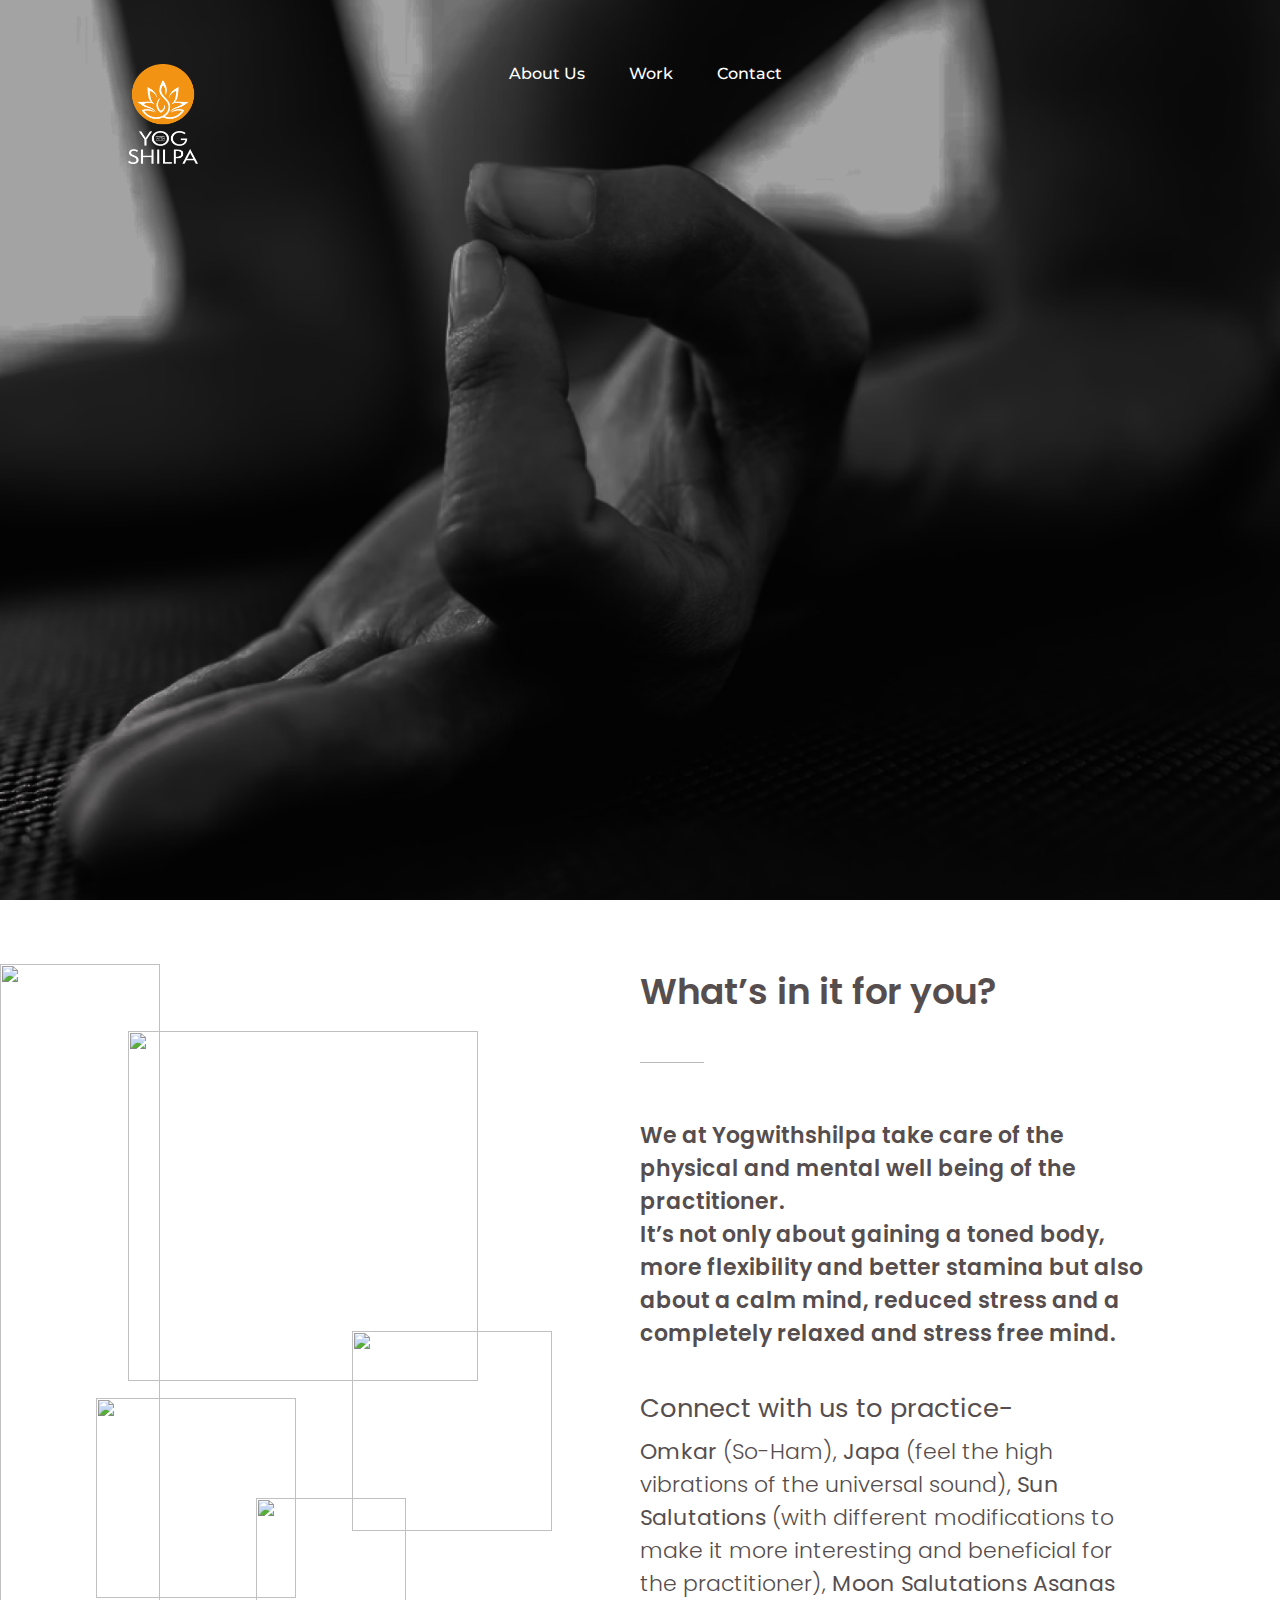
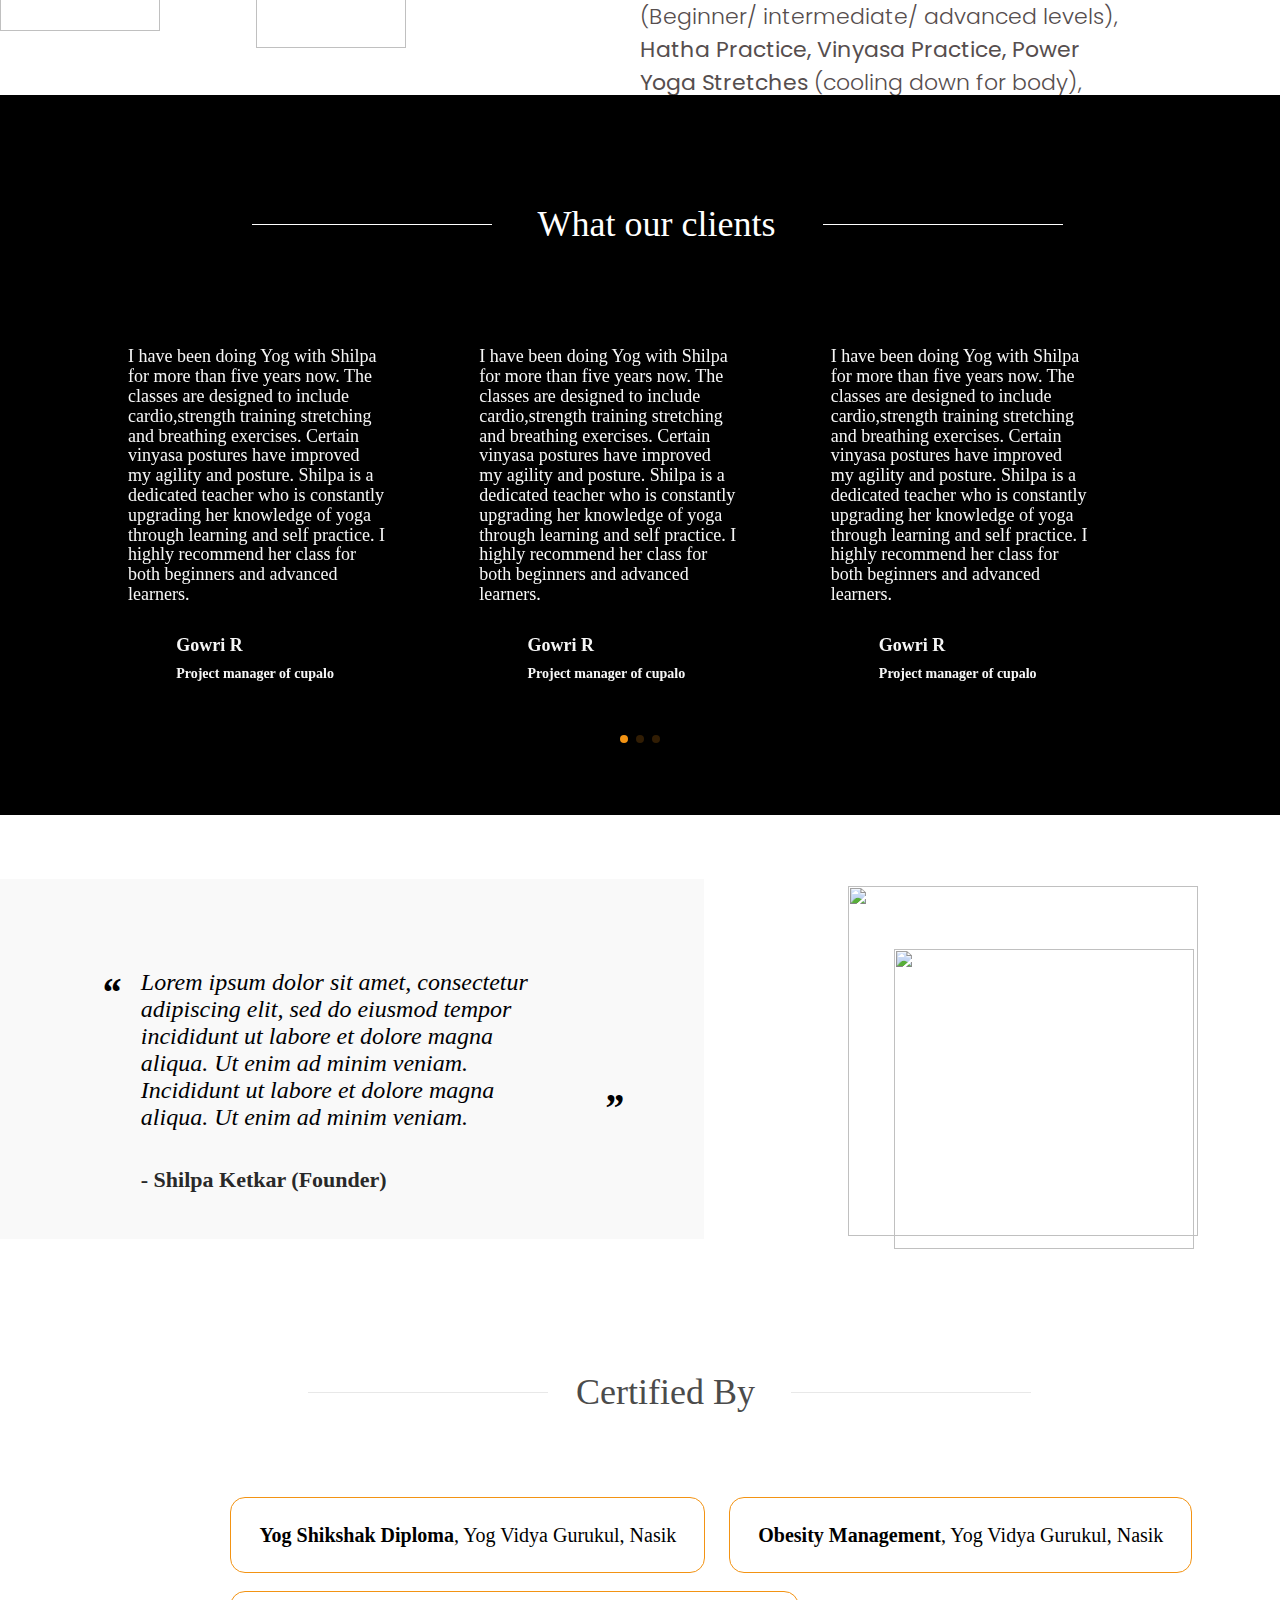
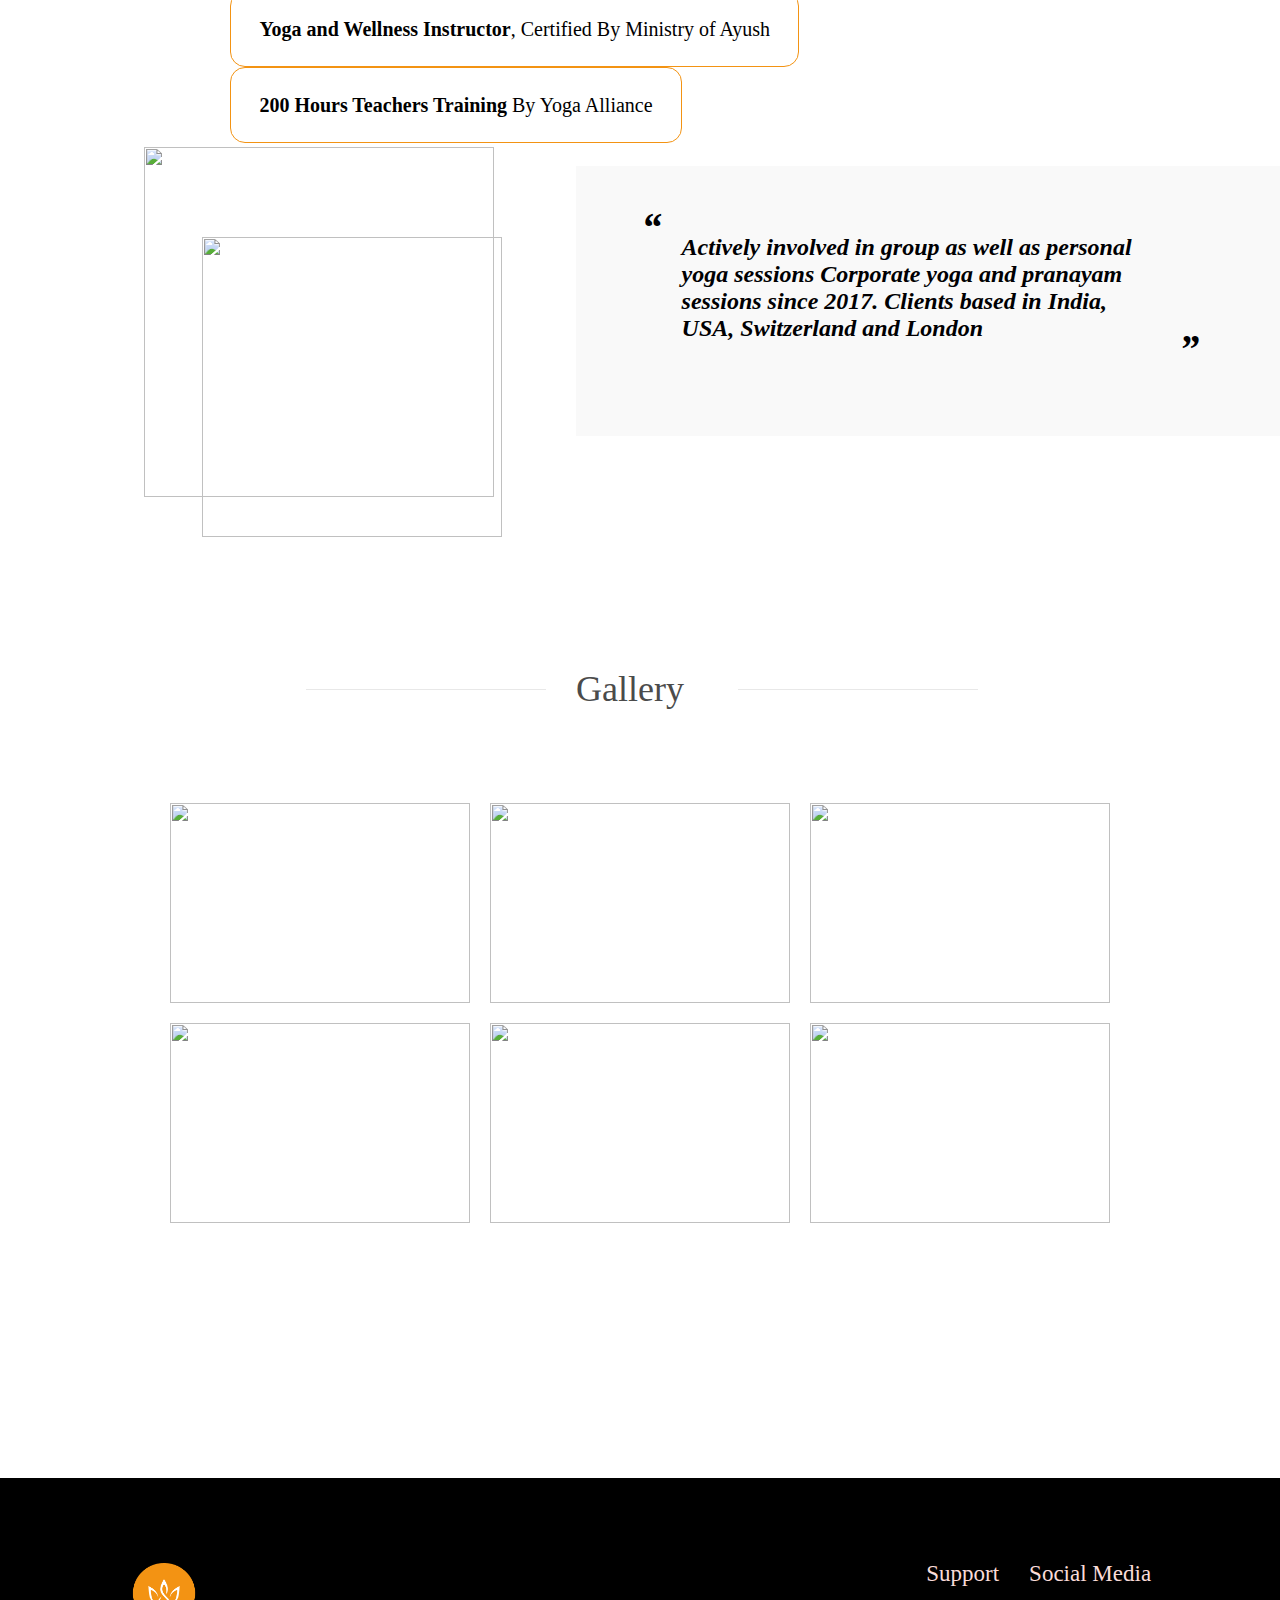
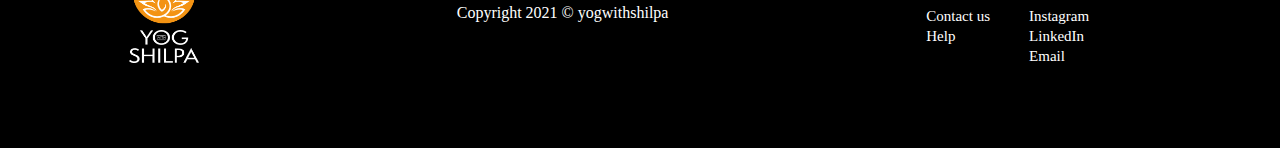
==== index.html @ bf6b8c82 "Yeah... the same" ====
<!DOCTYPE html>
<html lang="en">

<head>
	<meta charset="UTF-8">
	<meta http-equiv="X-UA-Compatible" content="IE=edge">
	<meta name="viewport" content="width=device-width, initial-scale=1.0">
	<title>Yogwithshilpa</title>

	<link rel="stylesheet" href="https://unicons.iconscout.com/release/v4.0.0/css/line.css">

	<!-- Link Swiper's CSS -->
	<link rel="stylesheet" href="css/swiper-bundle.min.css" />
	<link rel="stylesheet" href="css/index.css">

</head>

<body>

	<!-- Navbar START -->
	<header>
		<div class="banner">
			<div class="nav__content">
				<a href="index.html"><img class="logo" src="images/logo.png" alt="logo"></a>
				<nav>
					<ul class="nav__links">
						<li><a href="aboutus.html">About Us</a></li>
						<li><a href="#">Work</a></li>
						<li><a href="#">Contact</a></li>
					</ul>
				</nav>

				<div class="nav__social">
					<a class="cta" href="#"><i class="uil uil-instagram"></i></a>
					<a class="cta" href="#"><i class="uil uil-linkedin-alt"></i></a>
					<a class="cta" href="#"><i class="uil uil-envelope-alt"></i></i></a>
				</div>
			</div>
		</div>
	</header>

	<!-- Navbar END-->
	<!-- What’s in it for you? START -->

	<div class="whats">
		<div class="whatsright">
			<img class="group-1" src="group-1.svg" />
			<img class="image-2" src="image-2.png" />
			<img class="image-3" src="image-3.png" />
			<img class="image-4" src="image-4.png" />
			<img class="image-5" src="image-5.png" />
		</div>

		<div class="whatsleft">
			<div class="title">
				<h2>What’s in it for you?</h2>
			</div>

			<div class="text">
				<p>
					We at Yogwithshilpa take care of the physical and mental well being of the practitioner. <br>
					It’s not only about gaining a toned body, more flexibility and better stamina but also
					about a calm mind, reduced stress and a completely relaxed and stress free mind.
				</p>
			</div>

			<div class="connect">
				<h3>Connect with us to practice-</h3>
				<p>
					<b>Omkar</b> (So-Ham), <b>Japa</b> (feel the high vibrations of the universal sound),
					<b>Sun Salutations</b> (with different modifications to make it more interesting and beneficial for
					the practitioner),
					<b>Moon Salutations
						Asanas</b> (Beginner/ intermediate/ advanced levels),
					<b>Hatha Practice, Vinyasa Practice, Power Yoga
						Stretches</b> (cooling down for body),
					<b>Yog Nidra</b> (Relaxation technique ),
					<b>Pranayama</b> (Breathing techniques)
					.
				</p>
			</div>

		</div>
	</div>

	<!-- What’s in it for you? END -->
	<!-- What our clients say START -->

	<div class="client">
		<h3 class="info">What our clients</h3>

		<div class="swiper mySwiper">
			<div class="swiper-wrapper">

				<div class="swiper-slide">
					<p>
						I have been doing Yog with Shilpa for more than five years now. The classes
						are designed to include cardio,strength training stretching and breathing
						exercises. Certain vinyasa postures have improved my agility and posture.
						Shilpa is a dedicated teacher who is constantly upgrading her knowledge of
						yoga through learning and self practice. I highly recommend her class for
						both beginners and advanced learners.
					</p>
					<div class="user">
						<div class="userimg">
							<img src="image.png" alt="">
						</div>
						<div class="userinfo">
							<h2>Gowri R</h2>
							<h3>Project manager of cupalo</h3>
						</div>
					</div>
				</div>

				<div class="swiper-slide">
					<p>
						I have been doing Yog with Shilpa for more than five years now. The classes
						are designed to include cardio,strength training stretching and breathing
						exercises. Certain vinyasa postures have improved my agility and posture.
						Shilpa is a dedicated teacher who is constantly upgrading her knowledge of
						yoga through learning and self practice. I highly recommend her class for
						both beginners and advanced learners.
					</p>
					<div class="user">
						<div class="userimg">
							<img src="image.png" alt="">
						</div>
						<div class="userinfo">
							<h2>Gowri R</h2>
							<h3>Project manager of cupalo</h3>
						</div>
					</div>
				</div>

				<div class="swiper-slide">
					<p>
						I have been doing Yog with Shilpa for more than five years now. The classes
						are designed to include cardio,strength training stretching and breathing
						exercises. Certain vinyasa postures have improved my agility and posture.
						Shilpa is a dedicated teacher who is constantly upgrading her knowledge of
						yoga through learning and self practice. I highly recommend her class for
						both beginners and advanced learners.
					</p>
					<div class="user">
						<div class="userimg">
							<img src="image.png" alt="">
						</div>
						<div class="userinfo">
							<h2>Gowri R</h2>
							<h3>Project manager of cupalo</h3>
						</div>
					</div>
				</div>

				<div class="swiper-slide">
					<p>
						I have been doing Yog with Shilpa for more than five years now. The classes
						are designed to include cardio,strength training stretching and breathing
						exercises. Certain vinyasa postures have improved my agility and posture.
						Shilpa is a dedicated teacher who is constantly upgrading her knowledge of
						yoga through learning and self practice. I highly recommend her class for
						both beginners and advanced learners.
					</p>
					<div class="user">
						<div class="userimg">
							<img src="image.png" alt="">
						</div>
						<div class="userinfo">
							<h2>Gowri R</h2>
							<h3>Project manager of cupalo</h3>
						</div>
					</div>
				</div>

				<div class="swiper-slide">
					<p>
						I have been doing Yog with Shilpa for more than five years now. The classes
						are designed to include cardio,strength training stretching and breathing
						exercises. Certain vinyasa postures have improved my agility and posture.
						Shilpa is a dedicated teacher who is constantly upgrading her knowledge of
						yoga through learning and self practice. I highly recommend her class for
						both beginners and advanced learners.
					</p>
					<div class="user">
						<div class="userimg">
							<img src="image.png" alt="">
						</div>
						<div class="userinfo">
							<h2>Gowri R</h2>
							<h3>Project manager of cupalo</h3>
						</div>
					</div>
				</div>

				<div class="swiper-slide">
					<p>
						I have been doing Yog with Shilpa for more than five years now. The classes
						are designed to include cardio,strength training stretching and breathing
						exercises. Certain vinyasa postures have improved my agility and posture.
						Shilpa is a dedicated teacher who is constantly upgrading her knowledge of
						yoga through learning and self practice. I highly recommend her class for
						both beginners and advanced learners.
					</p>
					<div class="user">
						<div class="userimg">
							<img src="image.png" alt="">
						</div>
						<div class="userinfo">
							<h2>Gowri R</h2>
							<h3>Project manager of cupalo</h3>
						</div>
					</div>
				</div>

				<div class="swiper-slide">
					<p>
						I have been doing Yog with Shilpa for more than five years now. The classes
						are designed to include cardio,strength training stretching and breathing
						exercises. Certain vinyasa postures have improved my agility and posture.
						Shilpa is a dedicated teacher who is constantly upgrading her knowledge of
						yoga through learning and self practice. I highly recommend her class for
						both beginners and advanced learners.
					</p>
					<div class="user">
						<div class="userimg">
							<img src="image.png" alt="">
						</div>
						<div class="userinfo">
							<h2>Gowri R</h2>
							<h3>Project manager of cupalo</h3>
						</div>
					</div>
				</div>

				<div class="swiper-slide">
					<p>
						I have been doing Yog with Shilpa for more than five years now. The classes
						are designed to include cardio,strength training stretching and breathing
						exercises. Certain vinyasa postures have improved my agility and posture.
						Shilpa is a dedicated teacher who is constantly upgrading her knowledge of
						yoga through learning and self practice. I highly recommend her class for
						both beginners and advanced learners.
					</p>
					<div class="user">
						<div class="userimg">
							<img src="image.png" alt="">
						</div>
						<div class="userinfo">
							<h2>Gowri R</h2>
							<h3>Project manager of cupalo</h3>
						</div>
					</div>
				</div>

				<div class="swiper-slide">
					<p>
						I have been doing Yog with Shilpa for more than five years now. The classes
						are designed to include cardio,strength training stretching and breathing
						exercises. Certain vinyasa postures have improved my agility and posture.
						Shilpa is a dedicated teacher who is constantly upgrading her knowledge of
						yoga through learning and self practice. I highly recommend her class for
						both beginners and advanced learners.
					</p>
					<div class="user">
						<div class="userimg">
							<img src="image.png" alt="">
						</div>
						<div class="userinfo">
							<h2>Gowri R</h2>
							<h3>Project manager of cupalo</h3>
						</div>
					</div>
				</div>

			</div>
			<div class="swiper-pagination"></div>
		</div>

	</div>

	<!-- What our clients say END -->
	<!-- Aunty Info START -->

	<div class="auntyinfo">
		<div class="auntyinfoleft">
			<p>
				Lorem ipsum dolor sit amet, consectetur adipiscing elit, sed do eiusmod tempor
				incididunt ut labore et dolore magna aliqua. Ut enim ad minim veniam. Incididunt
				ut labore et dolore magna aliqua. Ut enim ad minim veniam.
			</p>

			<h3>- Shilpa Ketkar (Founder)</h3>
		</div>
		<div class="auntyinforight">
			<img class="smallcircle" src="vector-3.svg" alt="">
			<img class="auntyimg" src="image-1.png" alt="">
			<img class="bigcircle" src="vector-2.svg" alt="">
		</div>
	</div>

	<!-- Aunty Info END -->
	<!-- Certified START -->

	<div class="certified">
		<h3 class="info">Certified By</h3>
		<div class="creds">
			<div class="cred">
				<b>Yog Shikshak Diploma</b>, Yog Vidya Gurukul, Nasik
			</div>
			<div class="cred">
				<b>Obesity Management</b>, Yog Vidya Gurukul, Nasik
			</div>
			<br />
			<br />
			<div class="cred">
				<b>Yoga and Wellness Instructor</b>, Certified By Ministry of Ayush
			</div>
			<div class="cred">
				<b>200 Hours Teachers Training</b> By Yoga Alliance
			</div>
		</div>
	</div>

	<!-- Certified END -->
	<!-- Extrainfo START -->

	<div class="extrainfo">
		<div class="extrainfoleft">
			<img class="smallcircle" src="vector-3.svg" alt="">
			<img class="extraimg" src="image.png" alt="">
			<img class="bigcircle" src="vector-2.svg" alt="">
		</div>
		<div class="extrainforight">
			<p>
				Actively involved in group as well as personal yoga sessions
				Corporate yoga and pranayam sessions since 2017.
				Clients based in India, USA, Switzerland and London
			</p>
		</div>
	</div>

	<!-- Extrainfo END -->
	<!-- Gallary START -->

	<div class="gallary">
		<h3 class="title">Gallery</h3>

		<div class="grid">
			<img src="images/group-1.png" alt="">
			<img src="images/group-2.png" alt="">
			<img src="images/group-3.png" alt="">

			<img src="images/group-4.png" alt="">
			<img src="images/group-5.png" alt="">
			<img src="images/group-6.png" alt="">

		</div>
	</div>

	<!-- Gallary END -->

	<!-- Footer START -->
	<div class="footer">
		<img src="images/logo.png" alt="Yogwithshilpa" class="logo">
		<div class="text">Copyright 2021 © yogwithshilpa</div>
		<div class="footer-cols">
			<div class="text-col-1">
				<div class="footer-subhead">Support</div> <br>
				<div class="footer-col-ele">Contact us</div>
				<div class="footer-col-ele">Help</div>
			</div>
			<div class="text-col-2">
				<div class="footer-subhead">Social Media</div> <br>
				<div class="footer-col-ele">Instagram</div>
				<div class="footer-col-ele">LinkedIn</div>
				<div class="footer-col-ele">Email</div>
			</div>
		</div>
	</div>
	<!-- Footer END -->

	<!-- JAVASCRIPT -->

	<!-- Swiper JS -->
	<script src="js/swiper-bundle.min.js"></script>

	<!-- Initialize Swiper -->
	<script>
		var swiper = new Swiper(".mySwiper", {
			slidesPerView: 3,
			spaceBetween: 30,
			slidesPerGroup: 3,
			loop: true,
			loopFillGroupWithBlank: true,
			pagination: {
				el: ".swiper-pagination",
				clickable: true,
			},
			navigation: {
				nextEl: ".swiper-button-next",
				prevEl: ".swiper-button-prev",
			},
		});
	</script>


</body>

</html>
---- css/index.css ----
@import url("https://fonts.googleapis.com/css2?family=Montserrat:wght@500&display=swap");
@import url("https://fonts.googleapis.com/css2?family=Poppins:ital,wght@0,100;0,200;0,300;0,400;0,500;0,600;0,700;1,100;1,200;1,300;1,400;1,500;1,600&display=swap");

* {
  box-sizing: border-box;
  margin: 0;
  padding: 0;
}

/* NavBar Start */

li,
a,
button {
  font-family: "Montserrat", sans-serif;
  font-weight: 500;
  font-size: 16px;
  color: #000000;
  text-decoration: none;
}

.banner {
  background-image: url(../images/image3.png);
  background-repeat: no-repeat;
  background-size: cover;
  background-position: center;
  height: 100vh;
  width: 100%;
  position: relative;
}

.nav__content {
  display: flex;
  justify-content: space-between;
  align-items: flex-start;
  padding: 5% 10%;
}

.logo {
  cursor: pointer;
  height: 100px;
  width: 70px;
}

.nav__links {
  list-style: none;
}

.nav__links li {
  display: inline-block;
  padding: 0 20px;
}

.nav__links li a {
  transition: all 0.3s ease 0s;
  color: #fff;
}

.nav__links li a:hover {
  color: #f39313;
}

.nav__social {
  list-style: none;
  display: flex;
}

.nav__social a {
  font-size: 22px;
  padding: 0 10px;
  transition: all 0.3s ease 0s;
  color: #fff;
}

.nav__social a:hover {
  color: #f39313;
}
/* Navbar End */

/* What’s in it for you? Start */
.whats {
  display: flex;
  flex-direction: row;
  margin: 5% 0;
}

.whats .whatsright {
  width: 50%;
  position: relative;
}

.whats .whatsright .group-1 {
  width: 50%;
  height: 100%;
  position: relative;
}

.whats .whatsright .image-2 {
  height: 350px;
  width: 350px;
  top: 10%;
  left: 20%;
  position: absolute;
}

.whats .whatsright .image-3 {
  height: 200px;
  width: 200px;
  top: 55%;
  left: 55%;
  position: absolute;
}

.whats .whatsright .image-4 {
  height: 150px;
  width: 150px;
  top: 80%;
  left: 40%;
  position: absolute;
}

.whats .whatsright .image-5 {
  height: 200px;
  width: 200px;
  top: 65%;
  left: 15%;
  position: absolute;
}

.whats .whatsleft {
  width: 50%;
  height: auto;
}

.whats .whatsleft .title h2 {
  font-size: 36px;
  position: relative;
  color: #564e4e;
  font-weight: 600;
  font-family: "Poppins", sans-serif;
}

.whats .whatsleft .title h2::after {
  content: "";
  display: block;
  position: absolute;
  left: 0;
  bottom: -80%;
  width: 10%;
  height: 1px;
  background-color: #bababa;
}

.whats .whatsleft .text {
  position: relative;
  top: 15%;
}

.whats .whatsleft .text p {
  font-size: 22px;
  color: #564e4e;
  font-weight: 600;
  width: 80%;
  line-height: 1.5;
  font-family: "Poppins", sans-serif;
}

.whats .whatsleft .connect {
  position: relative;
  top: 20%;
  font-size: 22px;
  color: #564e4e;
  font-family: "Poppins", sans-serif;
}

.whats .whatsleft .connect h3 {
  font-weight: normal;
  line-height: 2;
}

.whats .whatsleft .connect p {
  width: 75%;
  line-height: 1.5;
  font-weight: 300;
}
/* What’s in it for you? End */

/* What our clients say Start */
.client {
  width: 100%;
  height: 80vh;
  background-color: black;
  position: relative;
}

.client .info {
  position: absolute;
  font-size: 36px;
  font-weight: 400;
  color: white;
  left: 42%;
  top: 15%;
}

.client .info::before {
  content: "";
  display: block;
  width: 240px;
  height: 1px;
  position: absolute;
  background-color: white;
  left: -120%;
  top: 50%;
}

.client .info::after {
  content: "";
  display: block;
  width: 240px;
  height: 1px;
  position: absolute;
  background-color: white;
  left: 120%;
  top: 50%;
}

.swiper {
  width: 80%;
  height: 55%;
  position: absolute;
  top: 35%;
  left: 10%;
  cursor: pointer;
}

.swiper-slide {
  background: none;
}

.swiper-slide p {
  font-size: 18px;
  color: #f6f6f6;
  line-height: 1.1;
  width: 80%;
}

.swiper-slide .user {
  display: flex;
  flex-direction: row;
  position: relative;
}

.swiper-slide .user img {
  width: 50px;
  position: absolute;
  top: 30px;
}

.swiper-slide .userinfo {
  display: flex;
  flex-direction: column;
  position: absolute;
  color: #f6f6f6;
  top: 30px;
  left: 15%;
  font-weight: normal;
}

.swiper-slide .userinfo h2 {
  font-size: 18px;
  margin-bottom: 10px;
}

.swiper-slide .userinfo h3 {
  font-size: 14px;
}

.swiper-horizontal > .swiper-pagination-bullets {
  bottom: -1%;
  z-index: 1;
}

.swiper-pagination-bullet {
  background-color: #f39313;
}

.swiper-pagination-bullet-active {
  background-color: #f39313;
}
/* What our clients say End */

/* Aunty Start */
.auntyinfo {
  display: flex;
  flex-direction: row;
  margin: 2% 0;
}

.auntyinfo .auntyinfoleft {
  background-color: #f9f9f9;
  width: 55%;
  height: 40vh;
  margin-top: 3%;
  position: relative;
}

.auntyinfo .auntyinfoleft p {
  font-size: 24px;
  font-style: italic;
  color: #000002;
  width: 60%;
  position: absolute;
  top: 25%;
  left: 20%;
}

.auntyinfo .auntyinfoleft p::before {
  content: "\201C";
  position: absolute;
  font-weight: bold;
  font-size: 40px;
  top: 0;
  left: -40px;
}

.auntyinfo .auntyinfoleft p::after {
  content: "\201D";
  position: absolute;
  font-weight: bold;
  font-size: 40px;
  bottom: 0;
  right: -60px;
}
.auntyinfo .auntyinfoleft h3 {
  font-size: 22px;
  color: #292929;
  font-weight: 600;
  position: absolute;
  top: 80%;
  left: 20%;
}

.auntyinfo .auntyinforight {
  width: 45%;
  height: 50vh;
  position: relative;
}

.auntyinfo .auntyinforight .smallcircle {
  position: absolute;
  top: 25%;
  left: 24%;
}

.auntyinfo .auntyinforight .auntyimg {
  width: 350px;
  height: 350px;
  position: absolute;
  top: 10%;
  left: 25%;
  z-index: 1;
}

.auntyinfo .auntyinforight .bigcircle {
  width: 300px;
  height: 300px;
  position: absolute;
  top: 24%;
  left: 33%;
}
/* Aunty End*/

/* Certified by Start */
.certified {
  width: 100%;
  height: 40vh;
  position: relative;
}

.certified .info {
  position: absolute;
  font-size: 36px;
  font-weight: 400;
  color: #4b4b4b;
  left: 45%;
  top: 15%;
}

.certified .info::before {
  content: "";
  display: block;
  width: 240px;
  height: 1px;
  position: absolute;
  background-color: #e8e8e8;
  left: -150%;
  top: 50%;
}

.certified .info::after {
  content: "";
  display: block;
  width: 240px;
  height: 1px;
  position: absolute;
  background-color: #e8e8e8;
  left: 120%;
  top: 50%;
}

.certified .creds {
  position: absolute;
  top: 50%;
  left: 18%;
}
.cred {
  display: inline-block;
  font-size: 20px;
  line-height: 3;
  padding: 7px 28px;
  border: 1.5px solid #f39313;
  border-radius: 15px;
  margin-right: 20px;
}
/* Certified by End */

/* Extrainfo Start*/
.extrainfo {
  display: flex;
  flex-direction: row;
  margin: 2% 0;
}

.extrainfo .extrainfoleft {
  width: 45%;
  height: 50vh;
  position: relative;
}

.extrainfo .extrainfoleft .smallcircle {
  position: absolute;
  top: 25%;
  left: 24%;
}

.extrainfo .extrainfoleft .extraimg {
  width: 350px;
  height: 350px;
  position: absolute;
  top: 10%;
  left: 25%;
  z-index: 1;
}

.extrainfo .extrainfoleft .bigcircle {
  width: 300px;
  height: 300px;
  position: absolute;
  top: 30%;
  left: 35%;
}

.extrainfo .extrainforight {
  width: 55%;
  height: 30vh;
  margin-top: 5%;
  position: relative;
  background-color: #f9f9f9;
}

.extrainfo .extrainforight p {
  font-size: 24px;
  font-style: italic;
  font-weight: 600;
  color: #000002;
  width: 65%;
  position: absolute;
  top: 25%;
  left: 15%;
}

.extrainfo .extrainforight p::before {
  content: "\201C";
  position: absolute;
  font-weight: bold;
  font-size: 40px;
  top: -30px;
  left: -40px;
}

.extrainfo .extrainforight p::after {
  content: "\201D";
  position: absolute;
  font-weight: bold;
  font-size: 40px;
  bottom: -30px;
  right: -60px;
}
/* Extrainfo End */

/* Gallary Start */
.gallary {
  width: 100%;
  height: 100vh;
  position: relative;
}

.gallary .title {
  position: absolute;
  font-size: 36px;
  font-weight: 400;
  color: #4b4b4b;
  left: 45%;
  top: 10%;
}

.gallary .title::before {
  content: "";
  display: block;
  width: 240px;
  height: 1px;
  position: absolute;
  background-color: #e8e8e8;
  left: -250%;
  top: 50%;
}

.gallary .title::after {
  content: "";
  display: block;
  width: 240px;
  height: 1px;
  position: absolute;
  background-color: #e8e8e8;
  left: 150%;
  top: 50%;
}

.gallary .grid {
  width: 80%;
  position: absolute;
  top: 25%;
  left: 10%;
  justify-content: center;
  align-items: center;
  display: grid;
  grid-template-columns: repeat(auto-fill, minmax(350px, 350px));
  column-gap: 20px;
  row-gap: 20px;
}

.gallary .grid img {
  width: 350px;
  height: 250px;
  object-fit: cover;
  object-position: center;
}

.gallary .grid img:hover {
  transform: scale(1.25);
  transition: 0.5s ease-out;
}
/* Gallary End */

/* Footer Start */
.footer {
  background: #000;
  height: 30vh;
  display: flex;
  align-items: center;
  justify-content: space-around;
  color: #fff;
}

.footer-cols {
  display: flex;
  justify-content: space-between;
}

.footer-subhead {
  font-size: 23px;
  color: #fadcd9;
}

.footer-col-ele {
  font-size: 15px;
  margin-top: 3px;
}

.text-col-2 {
  margin-left: 30px;
}

/* Footer End */

@media screen and (max-width: 1362px) {
  .gallary .grid {
    grid-template-columns: repeat(auto-fill, minmax(300px, 300px));
  }
  .gallary .grid img {
    width: 300px;
    height: 200px;
  }
}

@media screen and (max-width: 1175px) {
  .gallary .grid {
    grid-template-columns: repeat(auto-fill, minmax(250px, 250px));
  }
  .gallary .grid img {
    width: 250px;
    height: 200px;
  }
}
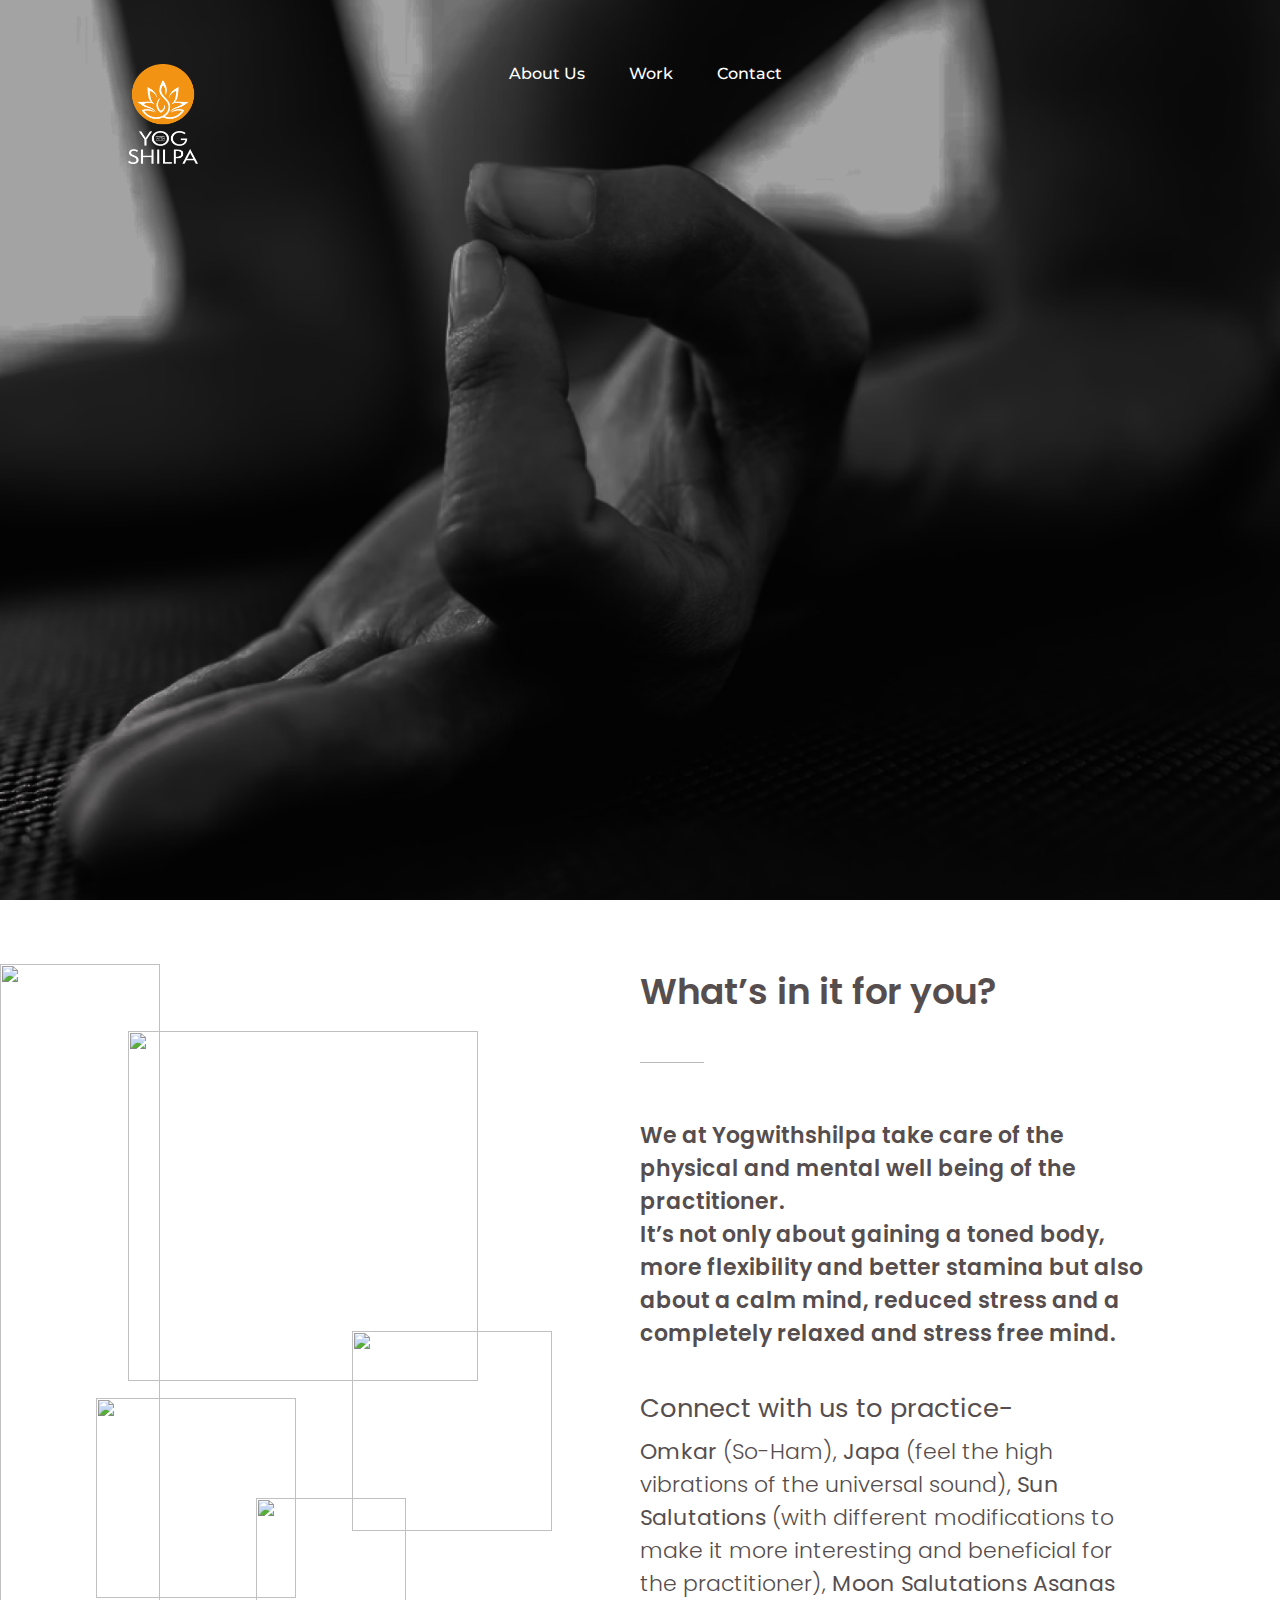
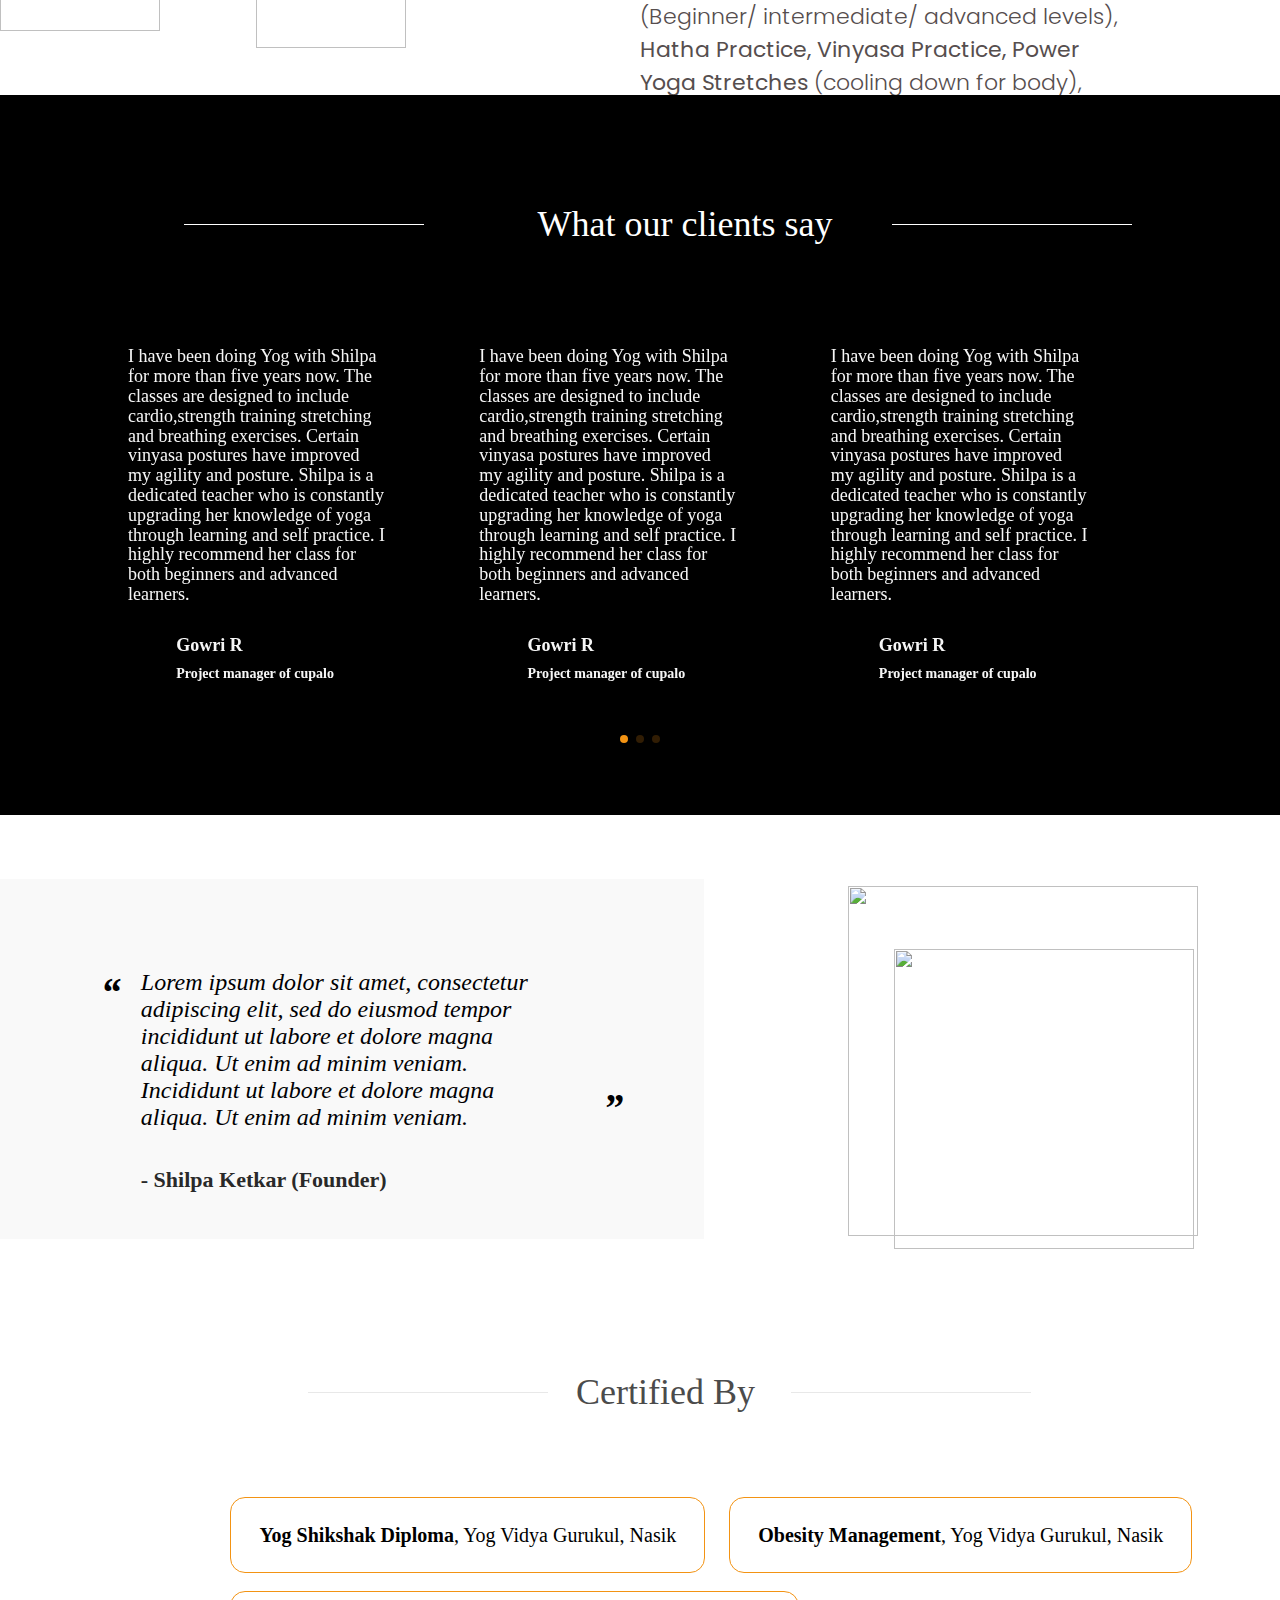
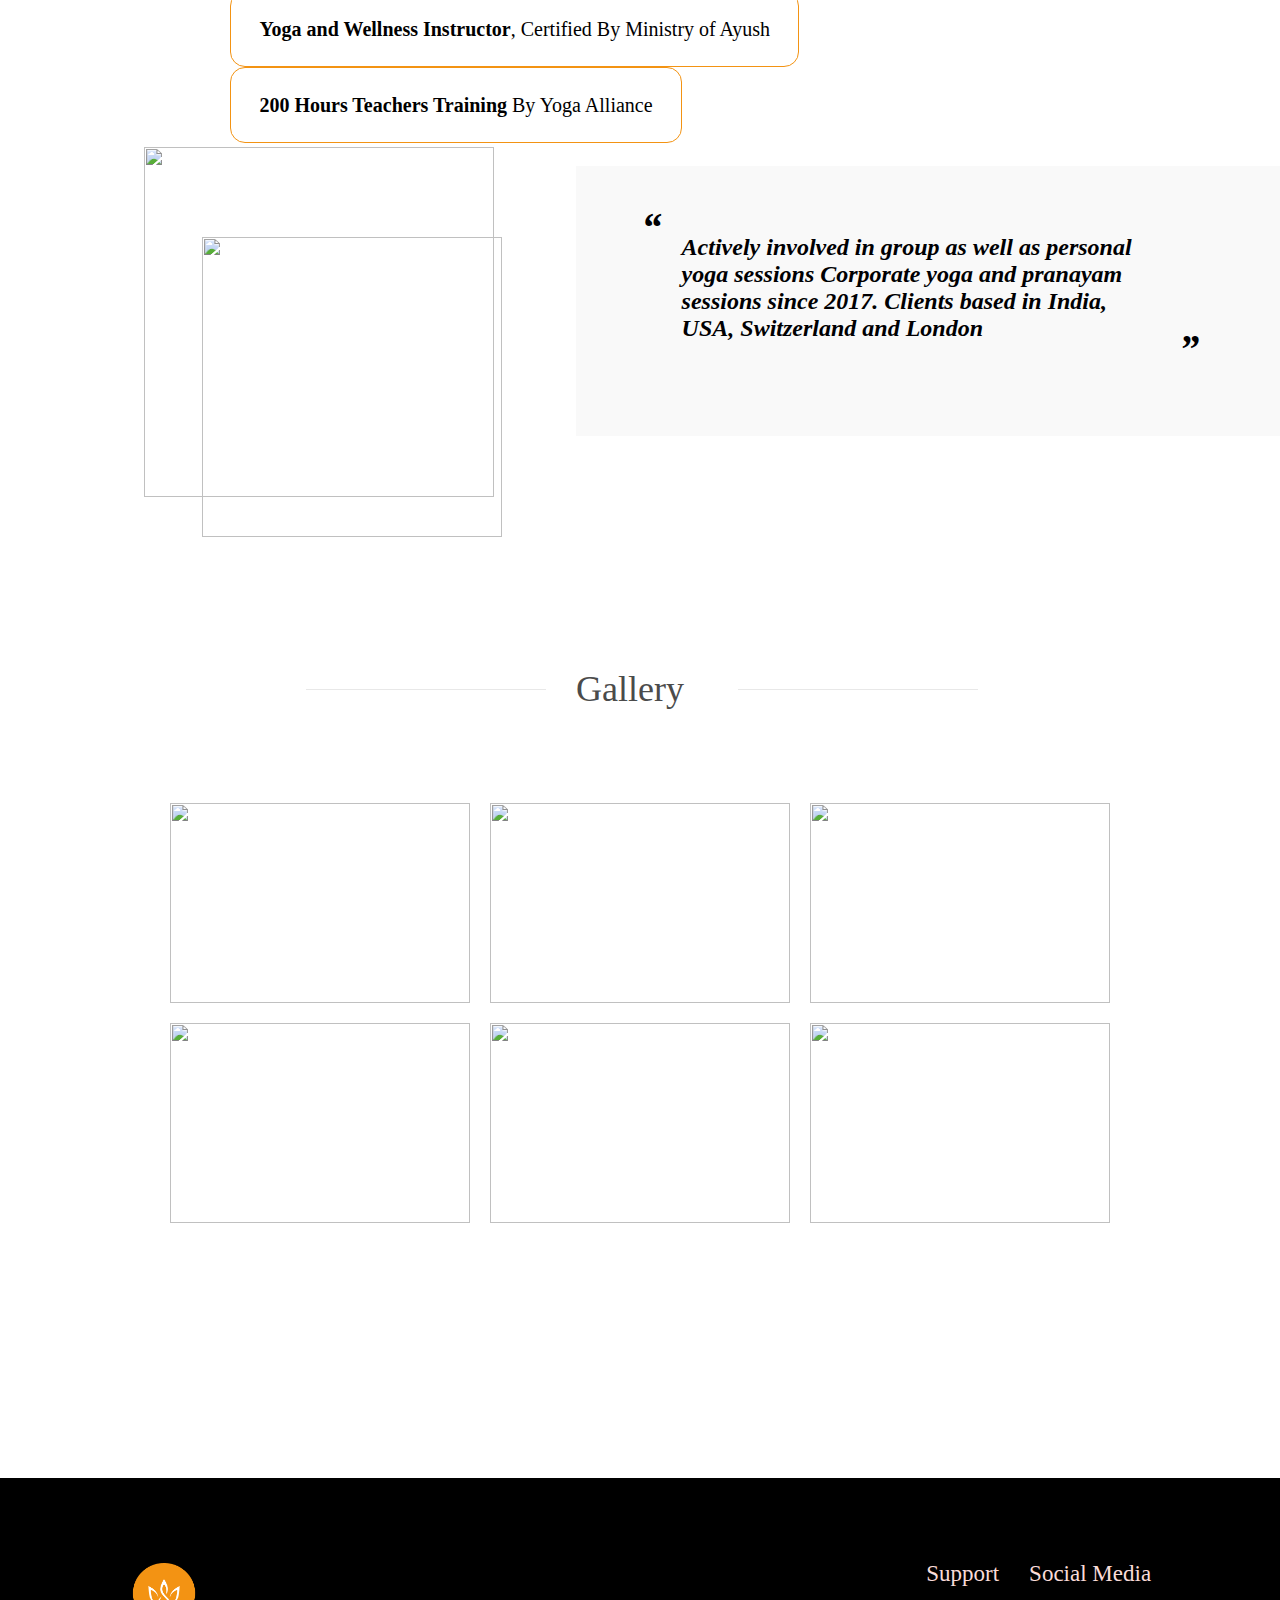
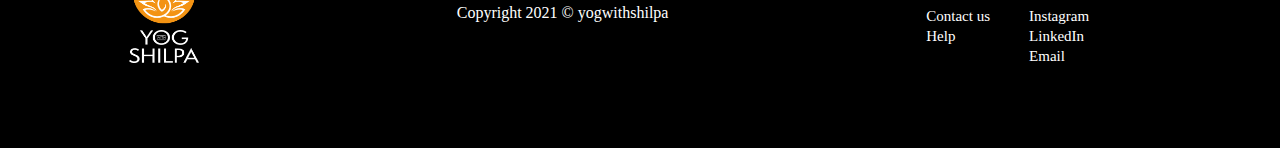
==== commit a12440d1: "Add "say"" ====
--- a/index.html
+++ b/index.html
@@ -87,7 +87,7 @@
 	<!-- What our clients say START -->
 
 	<div class="client">
-		<h3 class="info">What our clients</h3>
+		<h3 class="info">What our clients say</h3>
 
 		<div class="swiper mySwiper">
 			<div class="swiper-wrapper">
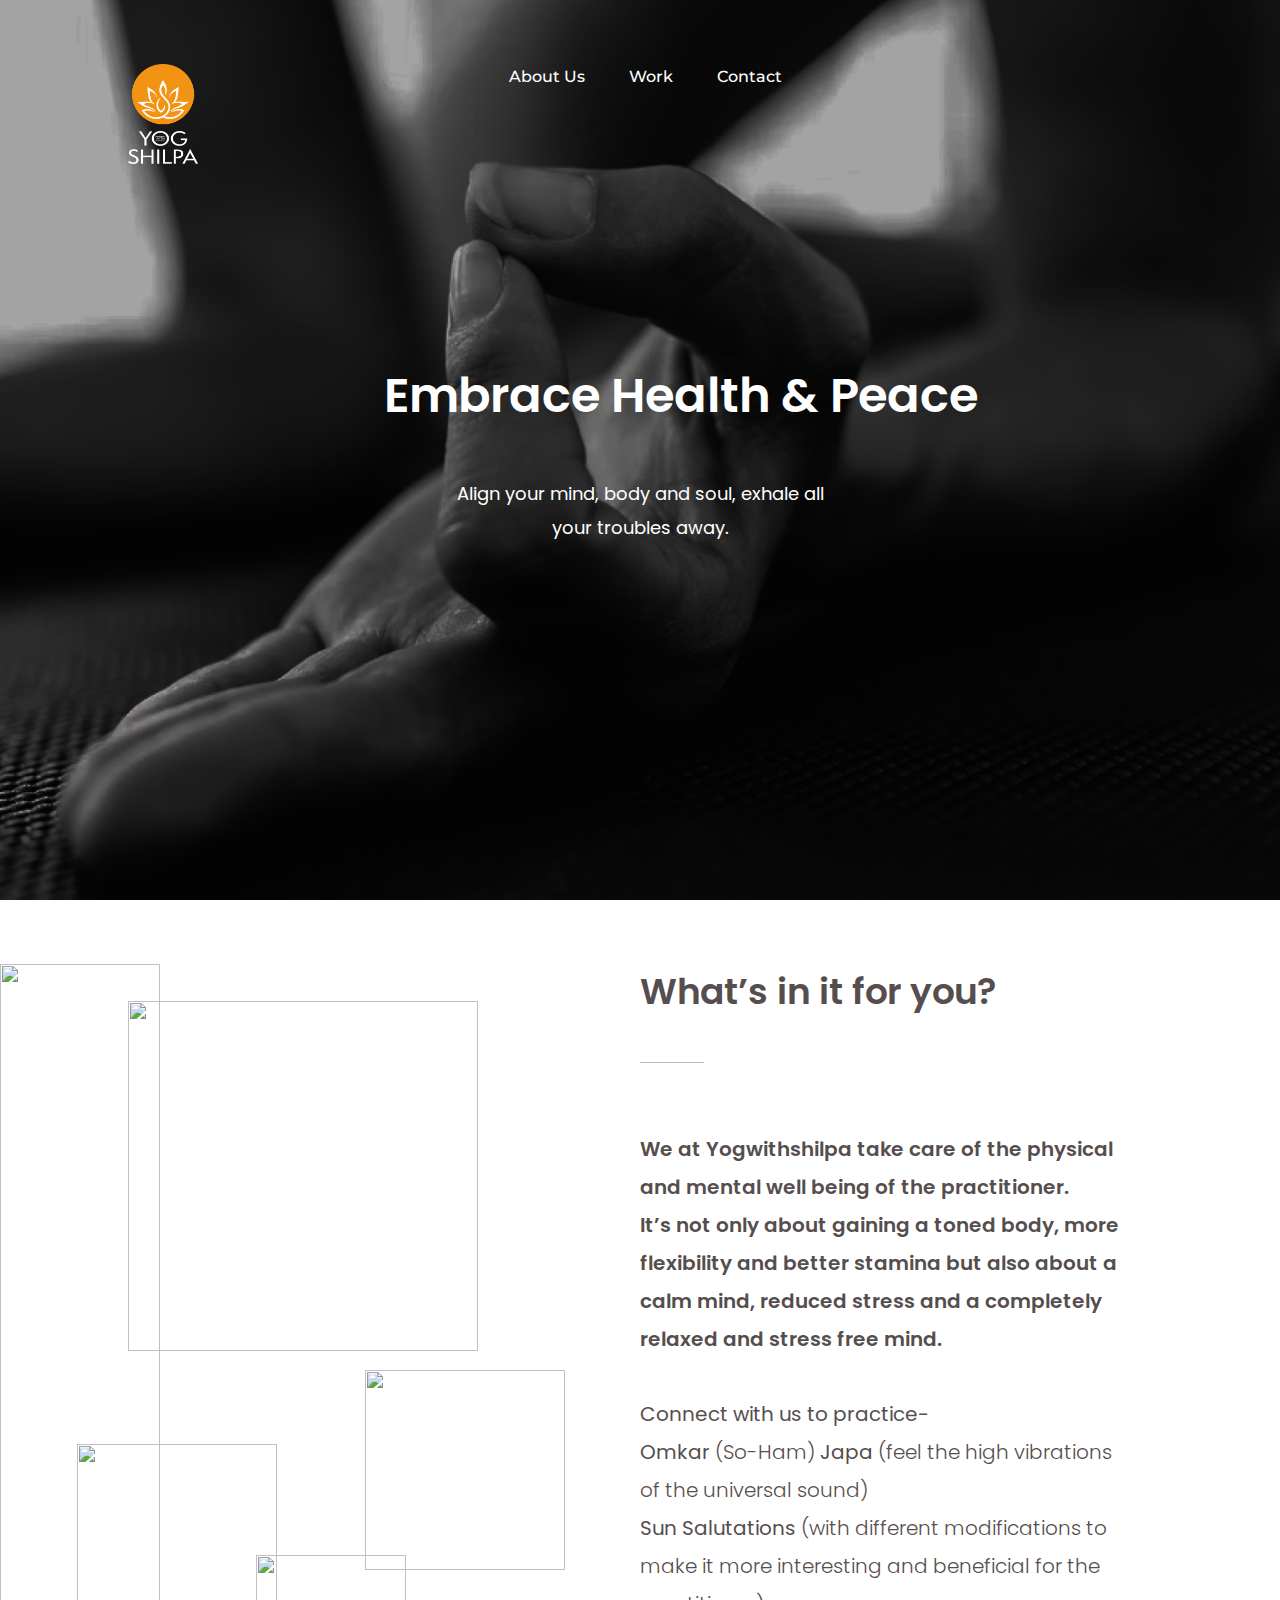
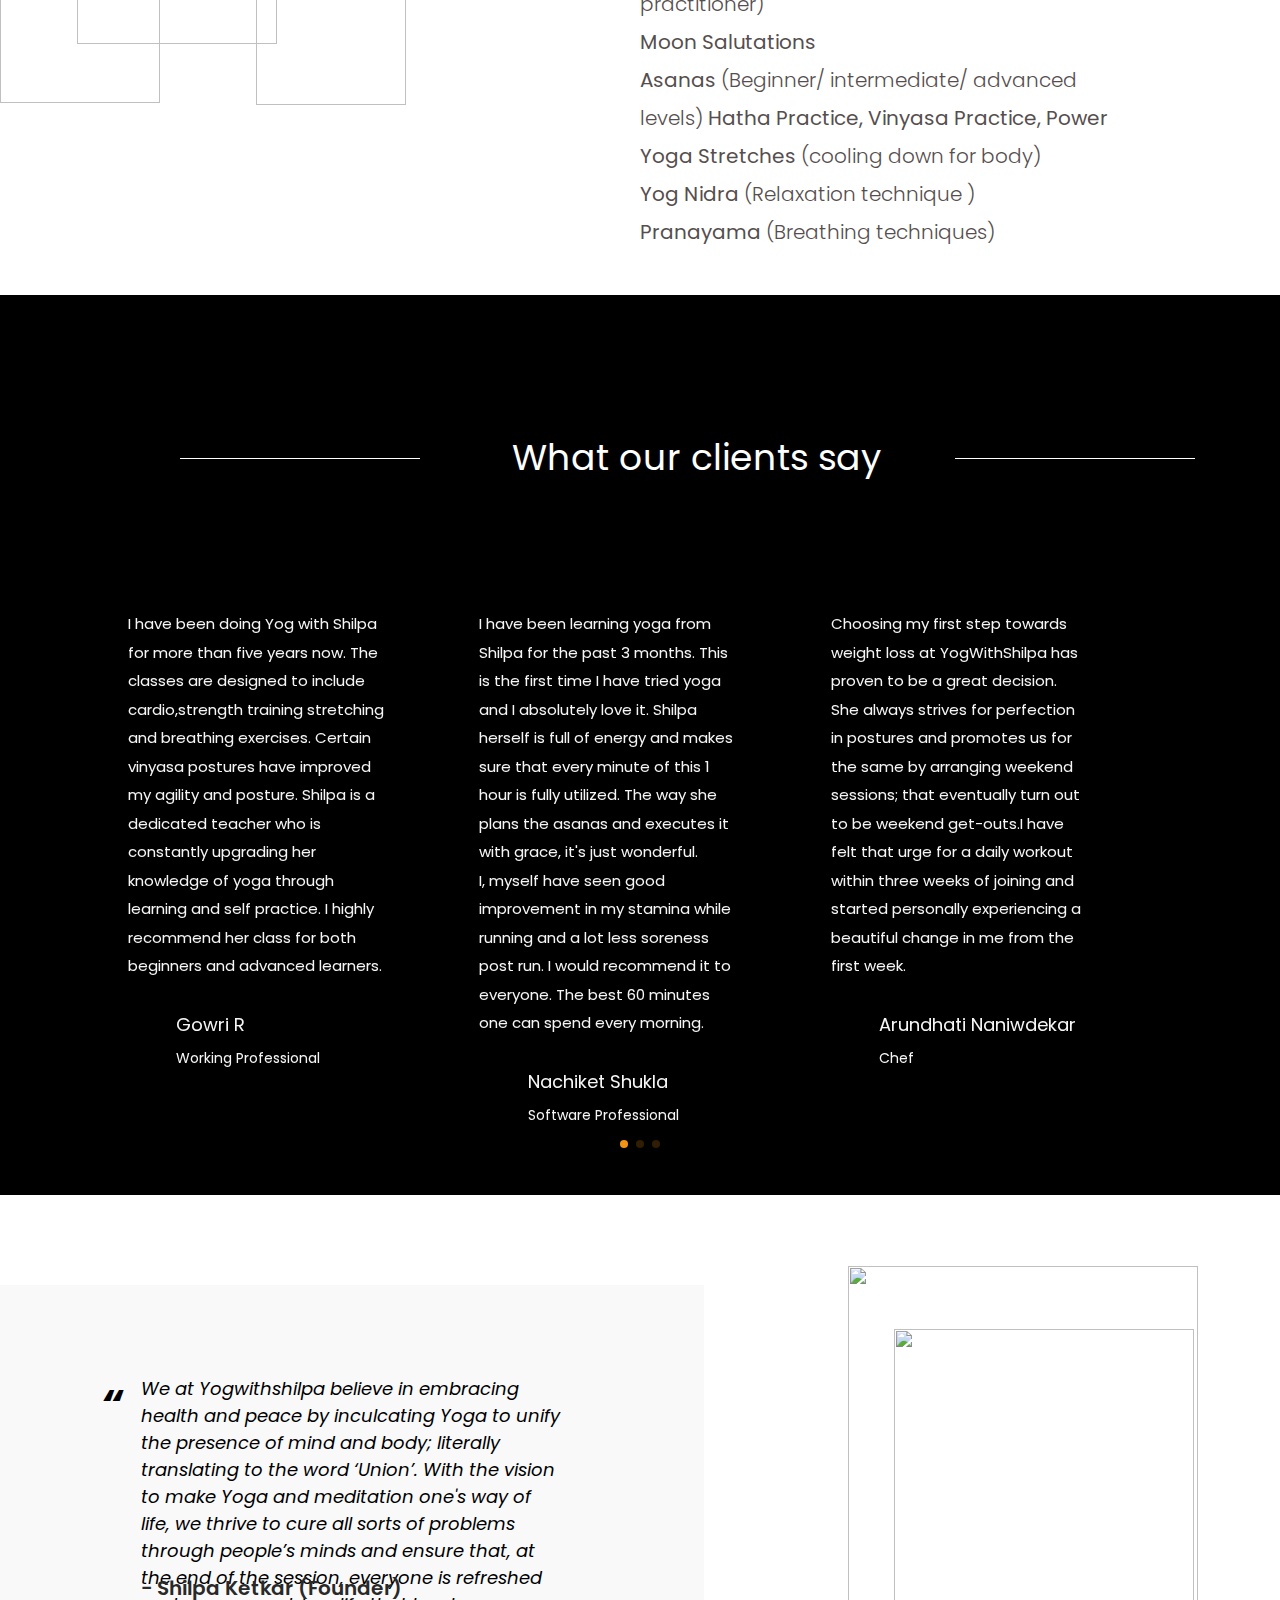
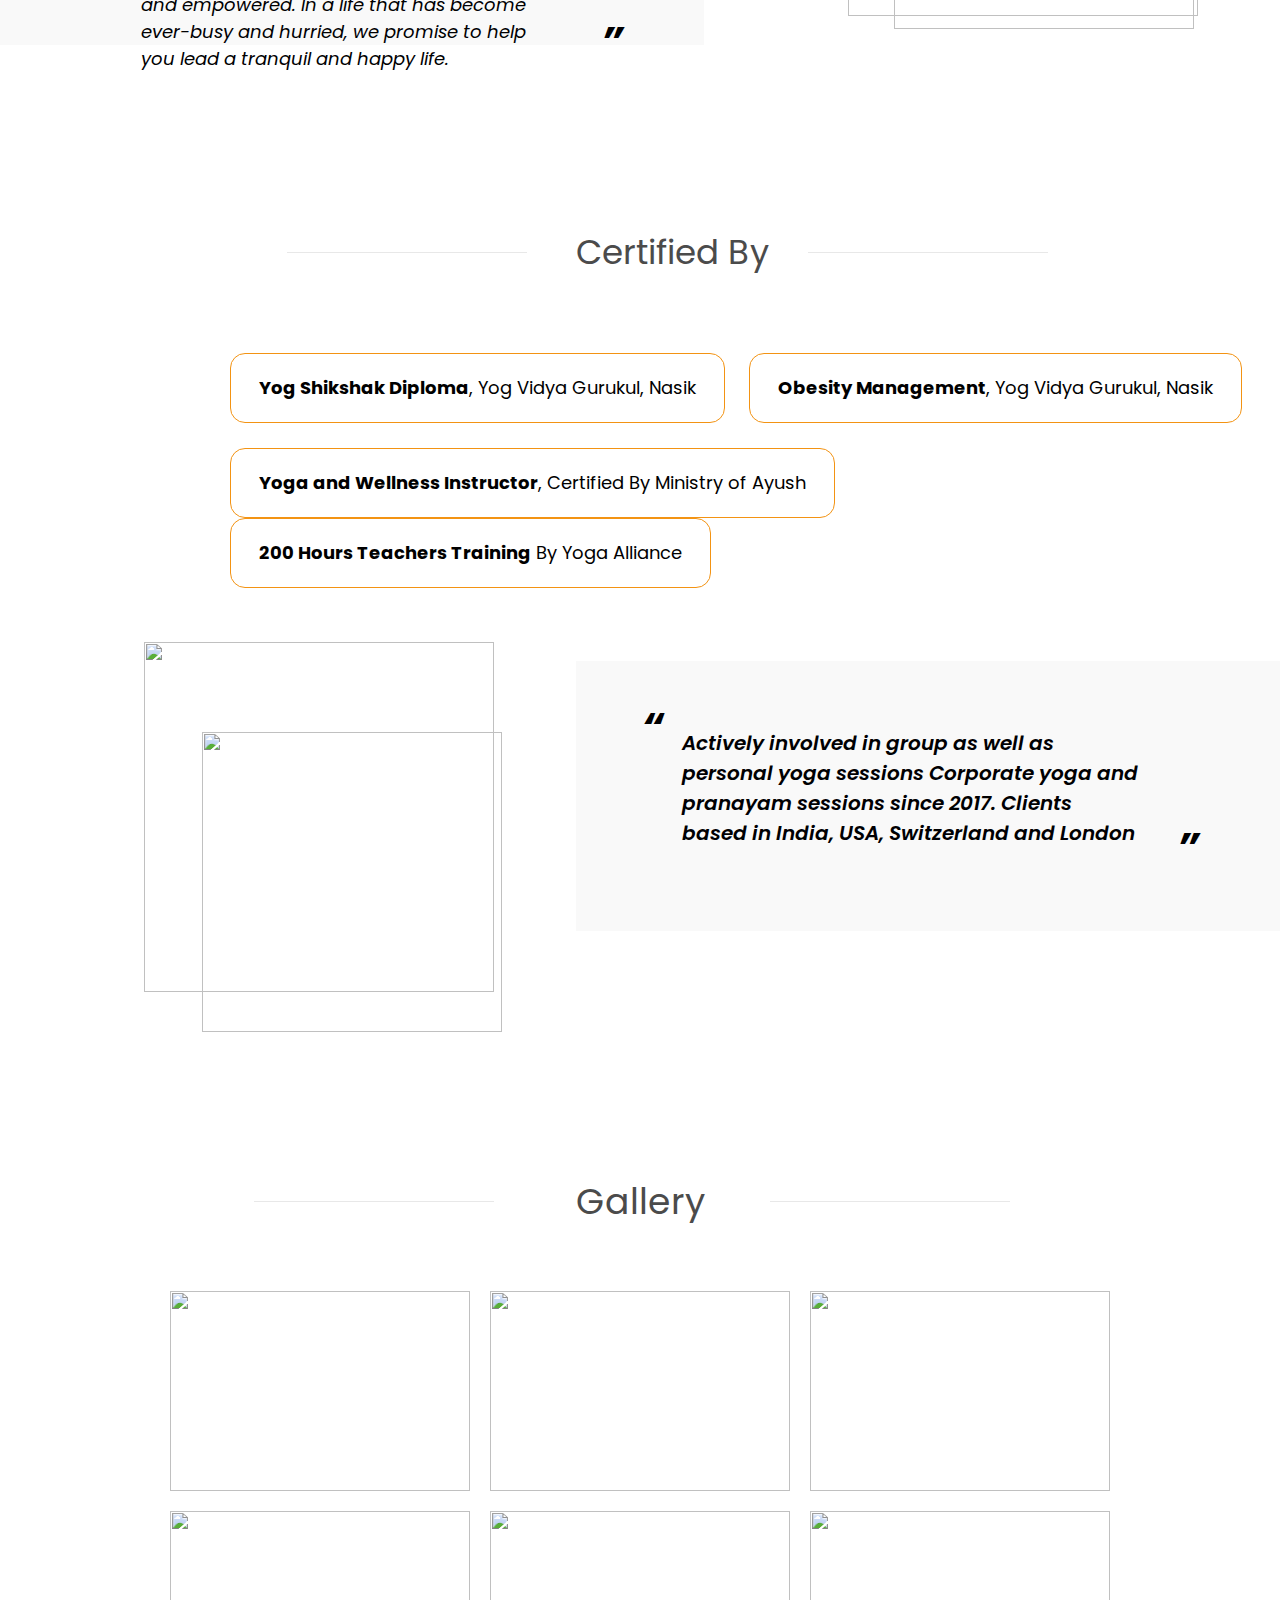
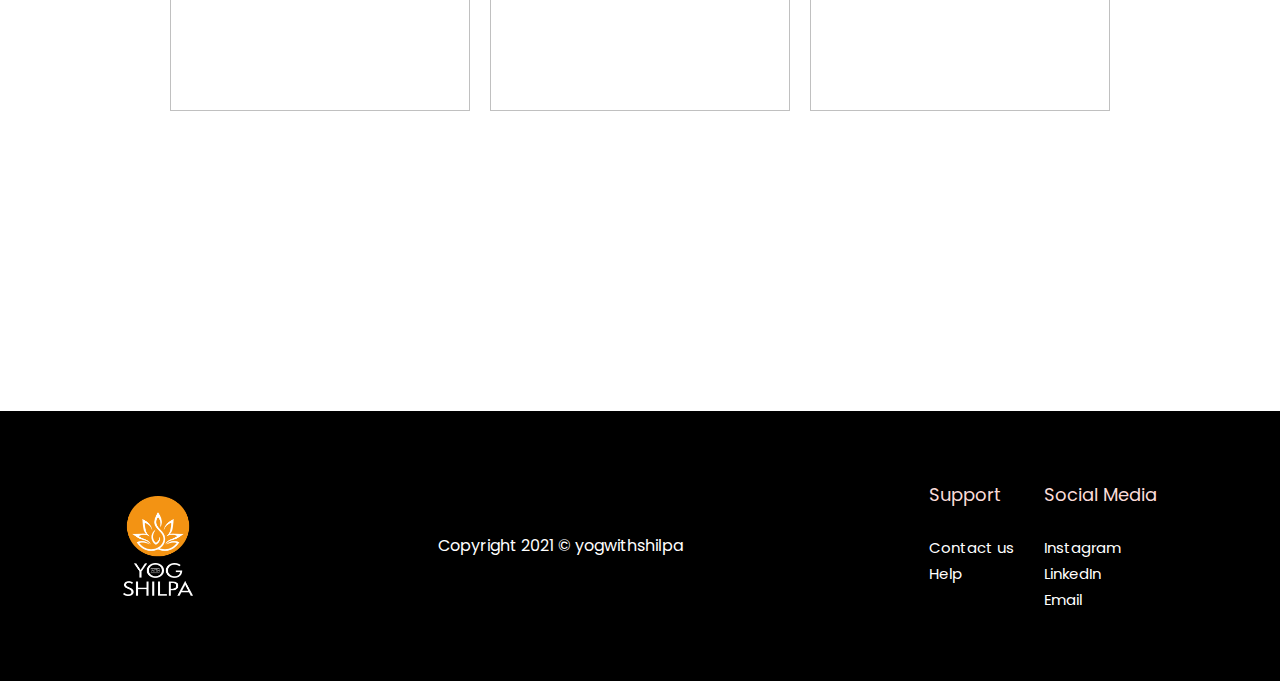
==== commit e84219f1: "text updated" ====
--- a/index.html
+++ b/index.html
@@ -24,9 +24,9 @@
 				<a href="index.html"><img class="logo" src="images/logo.png" alt="logo"></a>
 				<nav>
 					<ul class="nav__links">
-						<li><a href="aboutus.html">About Us</a></li>
-						<li><a href="#">Work</a></li>
-						<li><a href="#">Contact</a></li>
+						<li><a href="#aboutus">About Us</a></li>
+						<li><a href="aboutus.html">Work</a></li>
+						<li><a href="aboutus.html#contact">Contact</a></li>
 					</ul>
 				</nav>
 
@@ -36,6 +36,10 @@
 					<a class="cta" href="#"><i class="uil uil-envelope-alt"></i></i></a>
 				</div>
 			</div>
+			<h3 class="bannertext">Embrace Health & Peace</h3>
+			<p class="bannerdescription">
+				Align your mind, body and soul, exhale all your troubles away.
+			</p>
 		</div>
 	</header>
 
@@ -45,10 +49,10 @@
 	<div class="whats">
 		<div class="whatsright">
 			<img class="group-1" src="group-1.svg" />
-			<img class="image-2" src="image-2.png" />
-			<img class="image-3" src="image-3.png" />
-			<img class="image-4" src="image-4.png" />
-			<img class="image-5" src="image-5.png" />
+			<img class="image-2" src="images/circle/image-4.jpeg" />
+			<img class="image-3" src="images/circle/image-2.jpeg" />
+			<img class="image-4" src="images/circle/image-3.jpeg" />
+			<img class="image-5" src="images/circle/image-1.jpg" />
 		</div>
 
 		<div class="whatsleft">
@@ -67,16 +71,15 @@
 			<div class="connect">
 				<h3>Connect with us to practice-</h3>
 				<p>
-					<b>Omkar</b> (So-Ham), <b>Japa</b> (feel the high vibrations of the universal sound),
+					<b>Omkar</b> (So-Ham) <b>Japa</b> (feel the high vibrations of the universal sound) <br>
 					<b>Sun Salutations</b> (with different modifications to make it more interesting and beneficial for
-					the practitioner),
-					<b>Moon Salutations
-						Asanas</b> (Beginner/ intermediate/ advanced levels),
-					<b>Hatha Practice, Vinyasa Practice, Power Yoga
-						Stretches</b> (cooling down for body),
-					<b>Yog Nidra</b> (Relaxation technique ),
+					the practitioner) <br>
+					<b>Moon Salutations </b><br>
+					<b>	Asanas</b> (Beginner/ intermediate/ advanced levels)
+					<b>Hatha Practice, Vinyasa Practice, Power Yoga </b>
+				 	<b> Stretches</b> (cooling down for body) <br>
+					<b>Yog Nidra</b> (Relaxation technique ) <br>
 					<b>Pranayama</b> (Breathing techniques)
-					.
 				</p>
 			</div>
 
@@ -103,171 +106,173 @@
 					</p>
 					<div class="user">
 						<div class="userimg">
-							<img src="image.png" alt="">
+							<img src="images/testimonials/GowriR.jpeg" alt="">
 						</div>
 						<div class="userinfo">
 							<h2>Gowri R</h2>
-							<h3>Project manager of cupalo</h3>
-						</div>
-					</div>
-				</div>
-
-				<div class="swiper-slide">
-					<p>
-						I have been doing Yog with Shilpa for more than five years now. The classes
-						are designed to include cardio,strength training stretching and breathing
-						exercises. Certain vinyasa postures have improved my agility and posture.
-						Shilpa is a dedicated teacher who is constantly upgrading her knowledge of
-						yoga through learning and self practice. I highly recommend her class for
-						both beginners and advanced learners.
-					</p>
-					<div class="user">
-						<div class="userimg">
-							<img src="image.png" alt="">
-						</div>
-						<div class="userinfo">
-							<h2>Gowri R</h2>
-							<h3>Project manager of cupalo</h3>
-						</div>
-					</div>
-				</div>
-
-				<div class="swiper-slide">
-					<p>
-						I have been doing Yog with Shilpa for more than five years now. The classes
-						are designed to include cardio,strength training stretching and breathing
-						exercises. Certain vinyasa postures have improved my agility and posture.
-						Shilpa is a dedicated teacher who is constantly upgrading her knowledge of
-						yoga through learning and self practice. I highly recommend her class for
-						both beginners and advanced learners.
-					</p>
-					<div class="user">
-						<div class="userimg">
-							<img src="image.png" alt="">
-						</div>
-						<div class="userinfo">
-							<h2>Gowri R</h2>
-							<h3>Project manager of cupalo</h3>
-						</div>
-					</div>
-				</div>
-
-				<div class="swiper-slide">
-					<p>
-						I have been doing Yog with Shilpa for more than five years now. The classes
-						are designed to include cardio,strength training stretching and breathing
-						exercises. Certain vinyasa postures have improved my agility and posture.
-						Shilpa is a dedicated teacher who is constantly upgrading her knowledge of
-						yoga through learning and self practice. I highly recommend her class for
-						both beginners and advanced learners.
-					</p>
-					<div class="user">
-						<div class="userimg">
-							<img src="image.png" alt="">
-						</div>
-						<div class="userinfo">
-							<h2>Gowri R</h2>
-							<h3>Project manager of cupalo</h3>
-						</div>
-					</div>
-				</div>
-
-				<div class="swiper-slide">
-					<p>
-						I have been doing Yog with Shilpa for more than five years now. The classes
-						are designed to include cardio,strength training stretching and breathing
-						exercises. Certain vinyasa postures have improved my agility and posture.
-						Shilpa is a dedicated teacher who is constantly upgrading her knowledge of
-						yoga through learning and self practice. I highly recommend her class for
-						both beginners and advanced learners.
-					</p>
-					<div class="user">
-						<div class="userimg">
-							<img src="image.png" alt="">
-						</div>
-						<div class="userinfo">
-							<h2>Gowri R</h2>
-							<h3>Project manager of cupalo</h3>
-						</div>
-					</div>
-				</div>
-
-				<div class="swiper-slide">
-					<p>
-						I have been doing Yog with Shilpa for more than five years now. The classes
-						are designed to include cardio,strength training stretching and breathing
-						exercises. Certain vinyasa postures have improved my agility and posture.
-						Shilpa is a dedicated teacher who is constantly upgrading her knowledge of
-						yoga through learning and self practice. I highly recommend her class for
-						both beginners and advanced learners.
-					</p>
-					<div class="user">
-						<div class="userimg">
-							<img src="image.png" alt="">
-						</div>
-						<div class="userinfo">
-							<h2>Gowri R</h2>
-							<h3>Project manager of cupalo</h3>
-						</div>
-					</div>
-				</div>
-
-				<div class="swiper-slide">
-					<p>
-						I have been doing Yog with Shilpa for more than five years now. The classes
-						are designed to include cardio,strength training stretching and breathing
-						exercises. Certain vinyasa postures have improved my agility and posture.
-						Shilpa is a dedicated teacher who is constantly upgrading her knowledge of
-						yoga through learning and self practice. I highly recommend her class for
-						both beginners and advanced learners.
-					</p>
-					<div class="user">
-						<div class="userimg">
-							<img src="image.png" alt="">
-						</div>
-						<div class="userinfo">
-							<h2>Gowri R</h2>
-							<h3>Project manager of cupalo</h3>
-						</div>
-					</div>
-				</div>
-
-				<div class="swiper-slide">
-					<p>
-						I have been doing Yog with Shilpa for more than five years now. The classes
-						are designed to include cardio,strength training stretching and breathing
-						exercises. Certain vinyasa postures have improved my agility and posture.
-						Shilpa is a dedicated teacher who is constantly upgrading her knowledge of
-						yoga through learning and self practice. I highly recommend her class for
-						both beginners and advanced learners.
-					</p>
-					<div class="user">
-						<div class="userimg">
-							<img src="image.png" alt="">
-						</div>
-						<div class="userinfo">
-							<h2>Gowri R</h2>
-							<h3>Project manager of cupalo</h3>
-						</div>
-					</div>
-				</div>
-
-				<div class="swiper-slide">
-					<p>
-						I have been doing Yog with Shilpa for more than five years now. The classes
-						are designed to include cardio,strength training stretching and breathing
-						exercises. Certain vinyasa postures have improved my agility and posture.
-						Shilpa is a dedicated teacher who is constantly upgrading her knowledge of
-						yoga through learning and self practice. I highly recommend her class for
-						both beginners and advanced learners.
-					</p>
-					<div class="user">
-						<div class="userimg">
-							<img src="image.png" alt="">
-						</div>
-						<div class="userinfo">
-							<h2>Gowri R</h2>
-							<h3>Project manager of cupalo</h3>
+							<h3>Working Professional</h3>
+						</div>
+					</div>
+				</div>
+
+				<div class="swiper-slide">
+					<p>
+						I have been learning yoga from Shilpa for the past 3 months. This is the first time I have
+						tried yoga and I absolutely love it. Shilpa herself is full of energy and makes sure that
+						every minute of this 1 hour is fully utilized. The way she plans the asanas and executes it
+						with grace, it's just wonderful. <br>
+						I, myself have seen good improvement in my stamina while running and a lot less soreness
+						post run. I would recommend it to everyone. The best 60 minutes one can spend every morning.
+					</p>
+					<div class="user">
+						<div class="userimg">
+							<img src="images/testimonials/NachiketShukla.jpeg" alt="">
+						</div>
+						<div class="userinfo">
+							<h2>Nachiket Shukla</h2>
+							<h3>Software Professional</h3>
+						</div>
+					</div>
+				</div>
+
+				<div class="swiper-slide">
+					<p>
+						Choosing my first step towards weight loss at YogWithShilpa has proven to be a great decision.
+						She always strives for perfection in postures and promotes us for the same by arranging weekend
+						sessions; that eventually turn out to be weekend get-outs.I have felt that urge for a daily
+						workout within three weeks of joining and started personally experiencing a beautiful change in
+						me from the first week.
+					</p>
+					<div class="user">
+						<div class="userimg">
+							<img src="images/testimonials/ArundhatiNaniwadekar.jpeg" alt="">
+						</div>
+						<div class="userinfo">
+							<h2>Arundhati Naniwdekar</h2>
+							<h3>Chef</h3>
+						</div>
+					</div>
+				</div>
+
+				<div class="swiper-slide">
+					<p>
+						I have been learning yoga from Shilpa for the last 5 years, and she truly
+						is the most energetic and positive person I've met, not just professionally,
+						but personally as well. She is a wonderful instructor, and I've learnt so
+						much under her!! Thanks a lot Shilpa
+					</p>
+					<div class="user">
+						<div class="userimg">
+							<img src="images/testimonials/SheetalKakade.jpeg" alt="">
+						</div>
+						<div class="userinfo">
+							<h2>Sheetal Kakade</h2>
+							<h3>Teacher</h3>
+						</div>
+					</div>
+				</div>
+
+				<div class="swiper-slide">
+					<p>
+						Yoga class in the morning with Shilpa is like a fresh start with a positive
+						feeling to structure the day in the fast-paced, stressful world. I must say
+						Shilpa is very thorough with her approach and explanation of the ‘Asanas’;
+						I love her way of conducting our virtual sessions. Shilpa’s yoga class is a fantastic experience
+						in this new normal and allows us to develop physically and mentally. I feel fortunate to join
+						her.
+					</p>
+					<div class="user">
+						<div class="userimg">
+							<img src="images/testimonials/SanjeevaniGhone.jpeg" alt="">
+						</div>
+						<div class="userinfo">
+							<h2>Sanjeevani Ghone</h2>
+							<h3>Software Professional</h3>
+						</div>
+					</div>
+				</div>
+
+				<div class="swiper-slide">
+					<p>
+						I was looking for a good yoga teacher for the last few months and my search ended when I came
+						across Shilpa. Shilpa is an excellent yoga teacher. She not only demonstrates each “ Asana “
+						very thoroughly but also explains nicely the benefits of the Asanas to our mind and body. Her
+						instructions are very clear which one can easily follow. It has been almost four months since I
+						have started yoga with Shilpa but I see the tremendous positive impact on my energy level and
+						freshness that I carry the entire day. In fact, I am recommending Shilpa’s yoga class to my
+						friends and family members too.
+					</p>
+					<div class="user">
+						<div class="userimg">
+							<img src="images/testimonials/AshokGhone.jpeg" alt="">
+						</div>
+						<div class="userinfo">
+							<h2>Ashok Ghone</h2>
+							<h3>Software Professional</h3>
+						</div>
+					</div>
+				</div>
+
+				<div class="swiper-slide">
+					<p>
+						Me and my husband have been attending Shilpa’s Yoga classes for over 15months and I must tell
+						you that it has been a great experience.
+						Shilpa is a fabulous Yoga guru, there is never a dull moment in her class. She always makes sure
+						that we all understand the Asanas and our postures are correct . Yoga is making us physically
+						fit.
+						In addition Yoga is also improving our concentration, calming our mind and bringing in physical
+						flexibility. We look forward to continue the training with Shilpa
+					</p>
+					<div class="user">
+						<div class="userimg">
+							<img src="images/testimonials/Vaishalijoshi.jpeg" alt="">
+						</div>
+						<div class="userinfo">
+							<h2>Vaishali Joshi</h2>
+							<h3>Teacher</h3>
+						</div>
+					</div>
+				</div>
+
+				<div class="swiper-slide">
+					<p>
+						The day I started Yoga with Shilpa, something really changed. It's not like I have never
+						exercised before. I have been doing different activities to keep fit, and have been a very
+						consistent exerciser for over 20 years. But recently, I was experiencing some aches and pains.I
+						am happy to join a daily yoga-exercise class. Shilpa, our teacher is very precise with her
+						instructions, explains the effects of the exercise as we are doing it, and at the end of it I
+						feel energized and I am ready for the day.
+						Thank you Shilpa.
+					</p>
+					<div class="user">
+						<div class="userimg">
+							<img src="images/testimonials/VinayDesai.jpeg" alt="">
+						</div>
+						<div class="userinfo">
+							<h2>Vinay Desai</h2>
+							<h3>Software Professional</h3>
+						</div>
+					</div>
+				</div>
+
+				<div class="swiper-slide">
+					<p>
+						I have been in Shilpa’s yoga class for a year now. <br>
+						Practice of yoga with Shilpa helps me to work through my own mental and physical experiences.
+						<br>
+						Her explanations about all the asanas are so clear that I enjoy listening to her and practicing
+						with her. This class improved my strength,balance and flexibility.
+						Thank you Shilpa for being an excellent teacher. <br>
+						Hari Om
+
+					</p>
+					<div class="user">
+						<div class="userimg">
+							<img src="images/testimonials/YoginiDesai.jpeg" alt="">
+						</div>
+						<div class="userinfo">
+							<h2>Yogini Desai</h2>
+							<h3>Teacher</h3>
 						</div>
 					</div>
 				</div>
@@ -281,19 +286,21 @@
 	<!-- What our clients say END -->
 	<!-- Aunty Info START -->
 
-	<div class="auntyinfo">
+	<div class="auntyinfo" id="aboutus">
 		<div class="auntyinfoleft">
 			<p>
-				Lorem ipsum dolor sit amet, consectetur adipiscing elit, sed do eiusmod tempor
-				incididunt ut labore et dolore magna aliqua. Ut enim ad minim veniam. Incididunt
-				ut labore et dolore magna aliqua. Ut enim ad minim veniam.
+				We at Yogwithshilpa believe in embracing health and peace by inculcating Yoga to unify the presence of
+				mind and body; literally translating to the word ‘Union’. With the vision to make Yoga and meditation
+				one's way of life, we thrive to cure all sorts of problems through people’s minds and ensure that, at
+				the end of the session, everyone is refreshed and empowered. In a life that has become ever-busy and
+				hurried, we promise to help you lead a tranquil and happy life.
 			</p>
 
 			<h3>- Shilpa Ketkar (Founder)</h3>
 		</div>
 		<div class="auntyinforight">
 			<img class="smallcircle" src="vector-3.svg" alt="">
-			<img class="auntyimg" src="image-1.png" alt="">
+			<img class="auntyimg" src="images/Founder's_photo.jpeg" alt="">
 			<img class="bigcircle" src="vector-2.svg" alt="">
 		</div>
 	</div>
@@ -327,7 +334,7 @@
 	<div class="extrainfo">
 		<div class="extrainfoleft">
 			<img class="smallcircle" src="vector-3.svg" alt="">
-			<img class="extraimg" src="image.png" alt="">
+			<img class="extraimg" src="images/circle/image-5.jpeg" alt="">
 			<img class="bigcircle" src="vector-2.svg" alt="">
 		</div>
 		<div class="extrainforight">
@@ -346,13 +353,13 @@
 		<h3 class="title">Gallery</h3>
 
 		<div class="grid">
-			<img src="images/group-1.png" alt="">
-			<img src="images/group-2.png" alt="">
-			<img src="images/group-3.png" alt="">
-
-			<img src="images/group-4.png" alt="">
-			<img src="images/group-5.png" alt="">
-			<img src="images/group-6.png" alt="">
+			<img src="images/gallery/1.PNG" alt="">
+			<img src="images/gallery/2.PNG" alt="">
+			<img src="images/gallery/3.PNG" alt="">
+
+			<img src="images/gallery/4.PNG" alt="">
+			<img src="images/gallery/11.PNG" alt="">
+			<img src="images/gallery/7.PNG" alt="">
 
 		</div>
 	</div>
--- a/css/index.css
+++ b/css/index.css
@@ -5,6 +5,7 @@
   box-sizing: border-box;
   margin: 0;
   padding: 0;
+  font-family: "Poppins", sans-serif;
 }
 
 /* NavBar Start */
@@ -75,6 +76,28 @@
 .nav__social a:hover {
   color: #f39313;
 }
+
+.bannertext {
+  color: white;
+  font-size: 48px;
+  font-weight: 600;
+  text-align: center;
+  position: absolute;
+  top: 40%;
+  left: 30%;
+}
+
+.bannerdescription {
+  color: white;
+  font-size: 18px;
+  font-weight: 400;
+  line-height: 1.9;
+  position: absolute;
+  width: 30%;
+  text-align: center;
+  top: 53%;
+  left: 35%;
+}
 /* Navbar End */
 
 /* What’s in it for you? Start */
@@ -98,7 +121,7 @@
 .whats .whatsright .image-2 {
   height: 350px;
   width: 350px;
-  top: 10%;
+  top: 5%;
   left: 20%;
   position: absolute;
 }
@@ -107,7 +130,7 @@
   height: 200px;
   width: 200px;
   top: 55%;
-  left: 55%;
+  left: 57%;
   position: absolute;
 }
 
@@ -123,7 +146,7 @@
   height: 200px;
   width: 200px;
   top: 65%;
-  left: 15%;
+  left: 12%;
   position: absolute;
 }
 
@@ -157,30 +180,31 @@
 }
 
 .whats .whatsleft .text p {
-  font-size: 22px;
+  font-size: 20px;
   color: #564e4e;
   font-weight: 600;
   width: 80%;
-  line-height: 1.5;
+  line-height: 1.9;
   font-family: "Poppins", sans-serif;
 }
 
 .whats .whatsleft .connect {
   position: relative;
   top: 20%;
-  font-size: 22px;
+  font-size: 20px;
   color: #564e4e;
   font-family: "Poppins", sans-serif;
 }
 
 .whats .whatsleft .connect h3 {
+  font-size: 20px;
   font-weight: normal;
-  line-height: 2;
+  line-height: 1.9;
 }
 
 .whats .whatsleft .connect p {
   width: 75%;
-  line-height: 1.5;
+  line-height: 1.9;
   font-weight: 300;
 }
 /* What’s in it for you? End */
@@ -188,9 +212,11 @@
 /* What our clients say Start */
 .client {
   width: 100%;
-  height: 80vh;
+  height: 100vh;
   background-color: black;
   position: relative;
+  margin-top: 15%;
+  font-family: "Poppins", sans-serif;
 }
 
 .client .info {
@@ -198,7 +224,7 @@
   font-size: 36px;
   font-weight: 400;
   color: white;
-  left: 42%;
+  left: 40%;
   top: 15%;
 }
 
@@ -209,7 +235,7 @@
   height: 1px;
   position: absolute;
   background-color: white;
-  left: -120%;
+  left: -90%;
   top: 50%;
 }
 
@@ -226,7 +252,7 @@
 
 .swiper {
   width: 80%;
-  height: 55%;
+  height: 60vh;
   position: absolute;
   top: 35%;
   left: 10%;
@@ -238,9 +264,9 @@
 }
 
 .swiper-slide p {
-  font-size: 18px;
+  font-size: 15px;
   color: #f6f6f6;
-  line-height: 1.1;
+  line-height: 1.9;
   width: 80%;
 }
 
@@ -268,11 +294,13 @@
 
 .swiper-slide .userinfo h2 {
   font-size: 18px;
+  font-weight: normal;
   margin-bottom: 10px;
 }
 
 .swiper-slide .userinfo h3 {
   font-size: 14px;
+  font-weight: normal;
 }
 
 .swiper-horizontal > .swiper-pagination-bullets {
@@ -300,12 +328,12 @@
   background-color: #f9f9f9;
   width: 55%;
   height: 40vh;
-  margin-top: 3%;
+  margin-top: 5%;
   position: relative;
 }
 
 .auntyinfo .auntyinfoleft p {
-  font-size: 24px;
+  font-size: 18px;
   font-style: italic;
   color: #000002;
   width: 60%;
@@ -332,7 +360,7 @@
   right: -60px;
 }
 .auntyinfo .auntyinfoleft h3 {
-  font-size: 22px;
+  font-size: 20px;
   color: #292929;
   font-weight: 600;
   position: absolute;
@@ -375,11 +403,12 @@
   width: 100%;
   height: 40vh;
   position: relative;
+  margin-top: 8%;
 }
 
 .certified .info {
   position: absolute;
-  font-size: 36px;
+  font-size: 34px;
   font-weight: 400;
   color: #4b4b4b;
   left: 45%;
@@ -415,7 +444,7 @@
 }
 .cred {
   display: inline-block;
-  font-size: 20px;
+  font-size: 18px;
   line-height: 3;
   padding: 7px 28px;
   border: 1.5px solid #f39313;
@@ -428,7 +457,8 @@
 .extrainfo {
   display: flex;
   flex-direction: row;
-  margin: 2% 0;
+  margin-top: 5%;
+  margin-bottom: 5%;
 }
 
 .extrainfo .extrainfoleft {
@@ -469,7 +499,7 @@
 }
 
 .extrainfo .extrainforight p {
-  font-size: 24px;
+  font-size: 20px;
   font-style: italic;
   font-weight: 600;
   color: #000002;
@@ -511,7 +541,7 @@
   font-weight: 400;
   color: #4b4b4b;
   left: 45%;
-  top: 10%;
+  top: 7%;
 }
 
 .gallary .title::before {
@@ -539,7 +569,7 @@
 .gallary .grid {
   width: 80%;
   position: absolute;
-  top: 25%;
+  top: 20%;
   left: 10%;
   justify-content: center;
   align-items: center;
@@ -578,7 +608,7 @@
 }
 
 .footer-subhead {
-  font-size: 23px;
+  font-size: 18px;
   color: #fadcd9;
 }
 
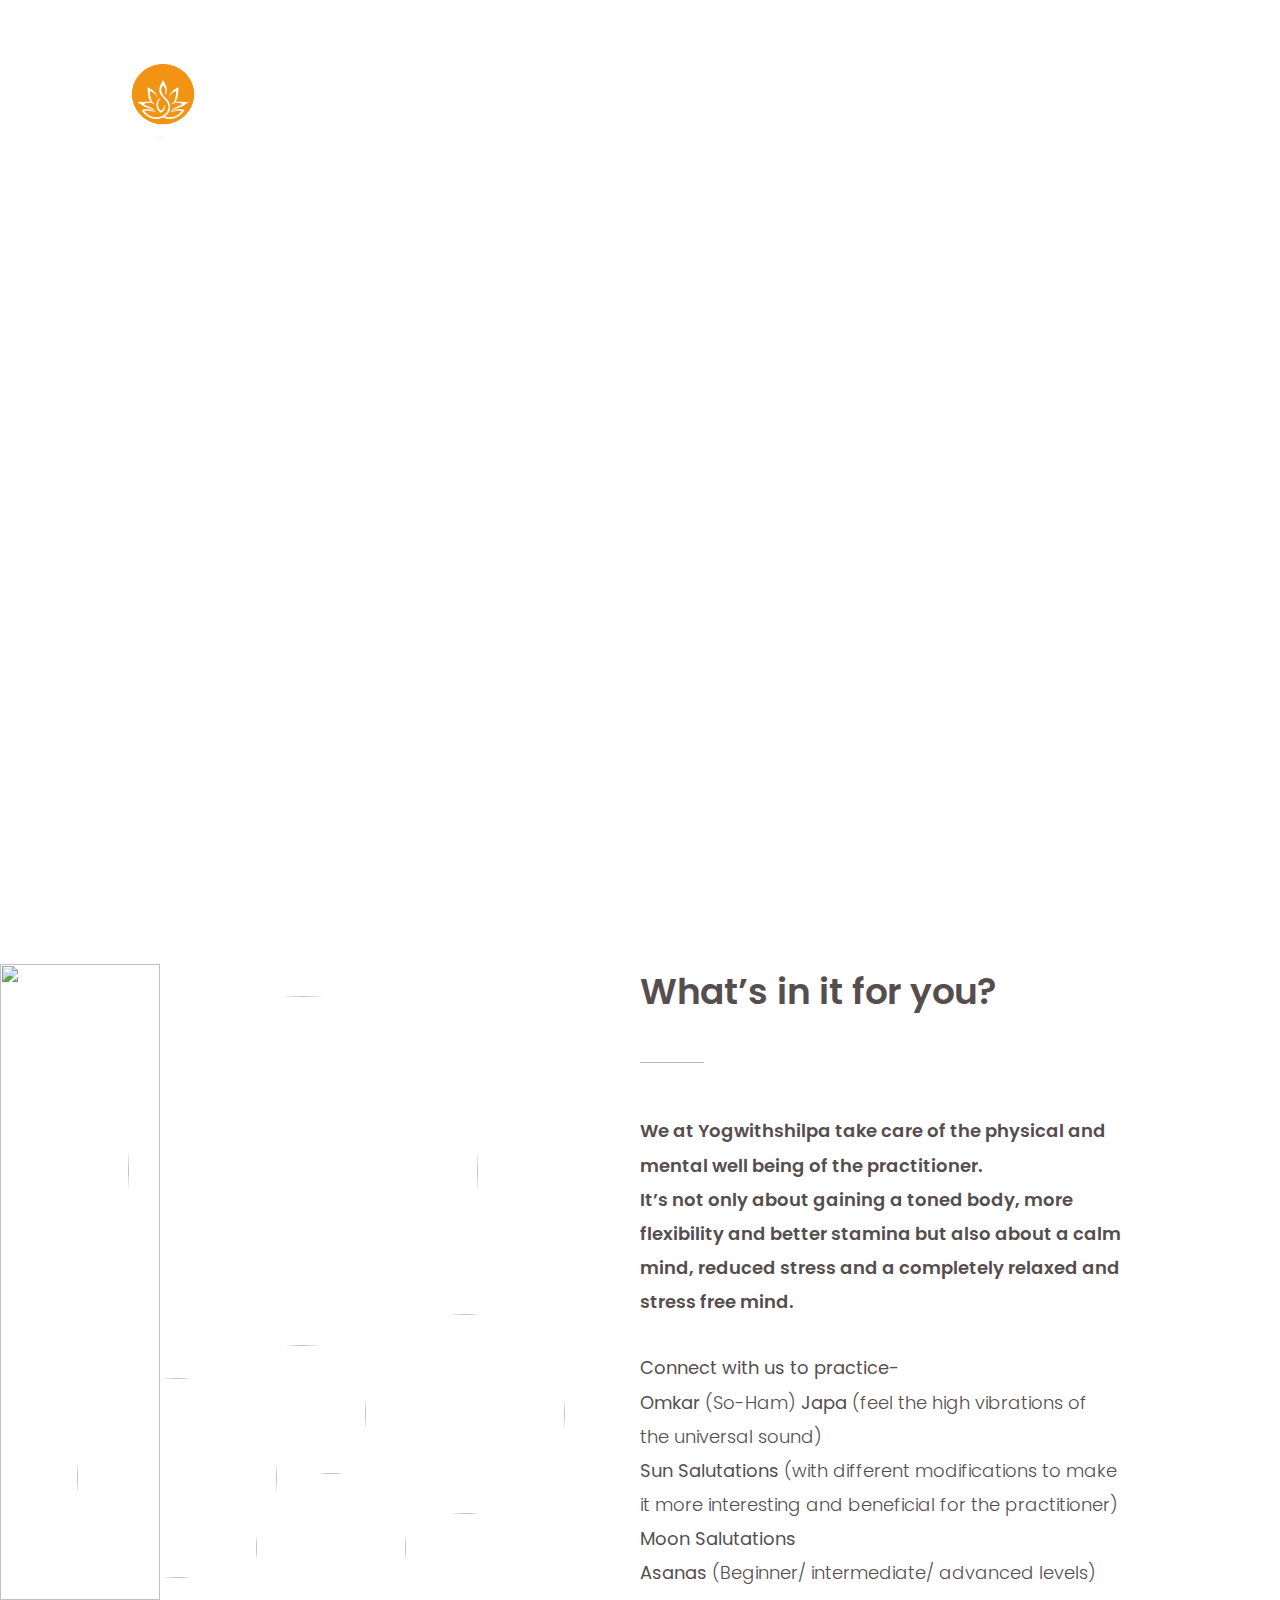
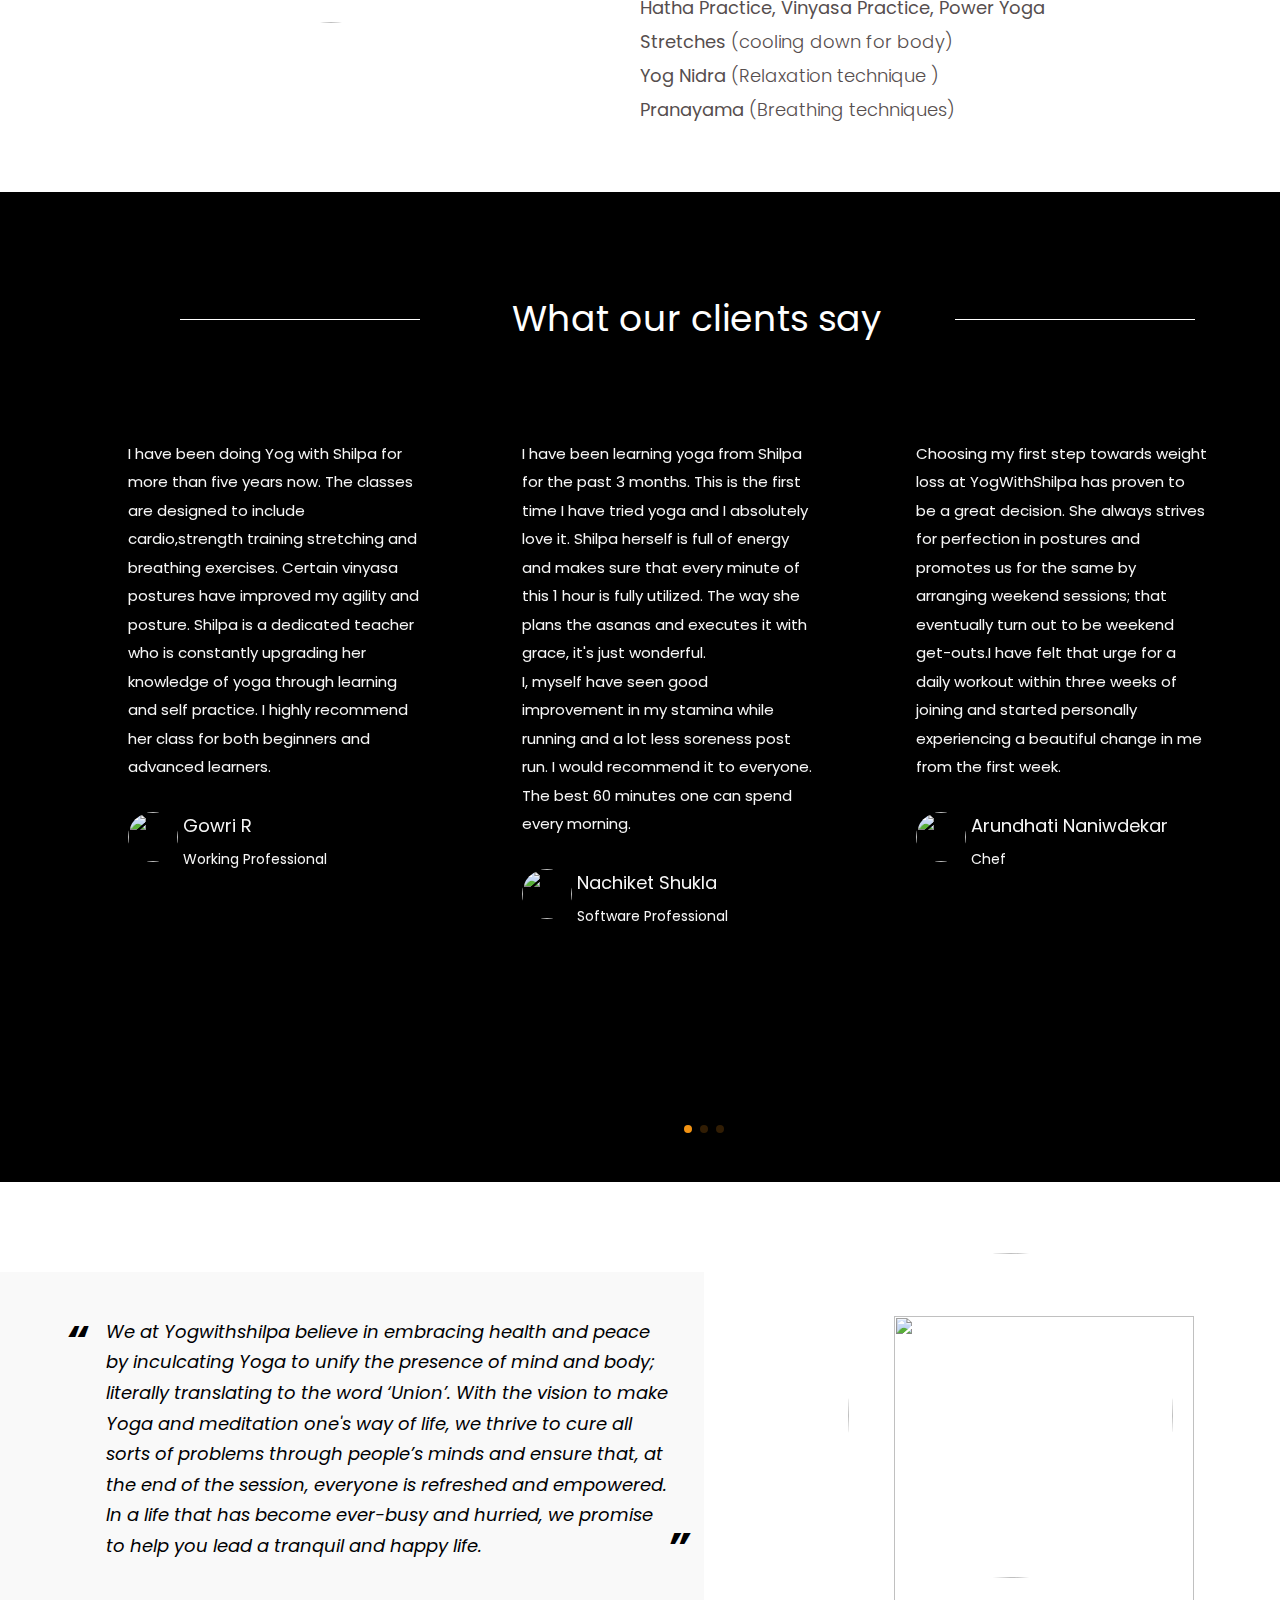
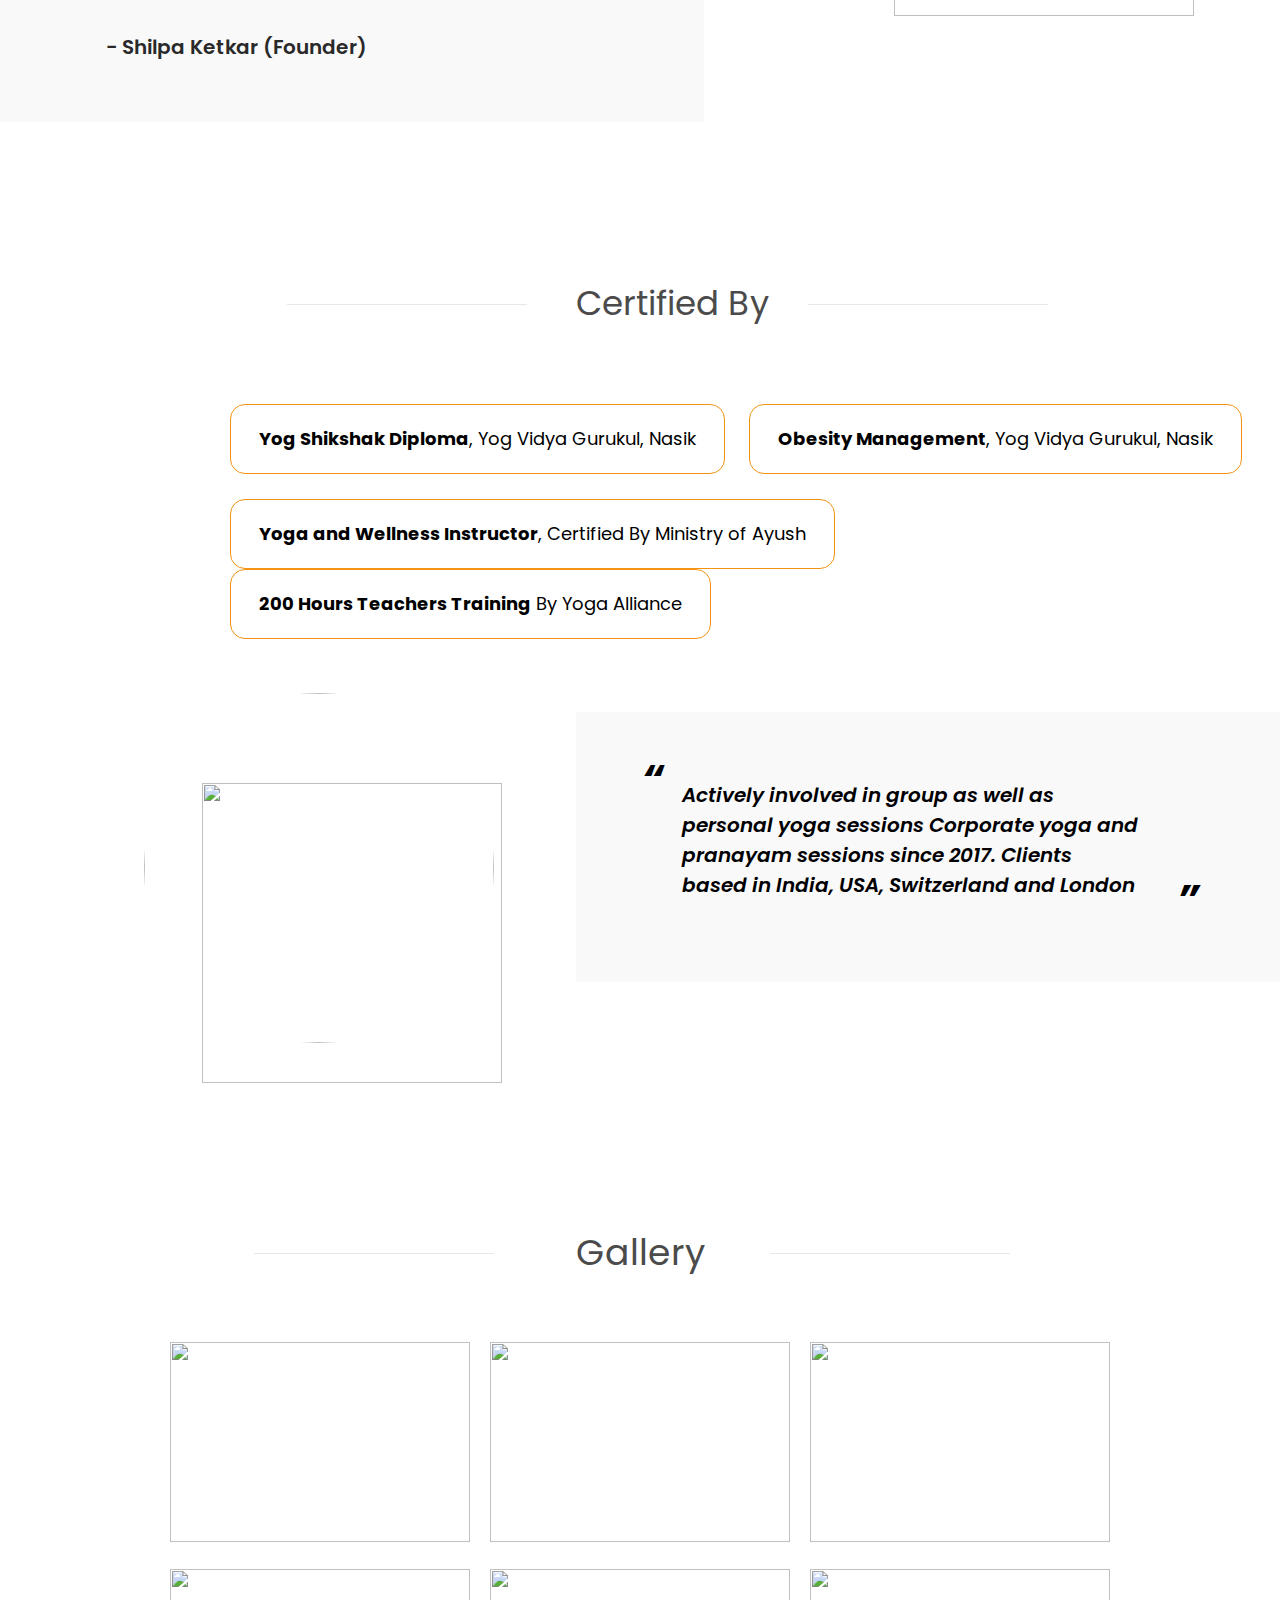
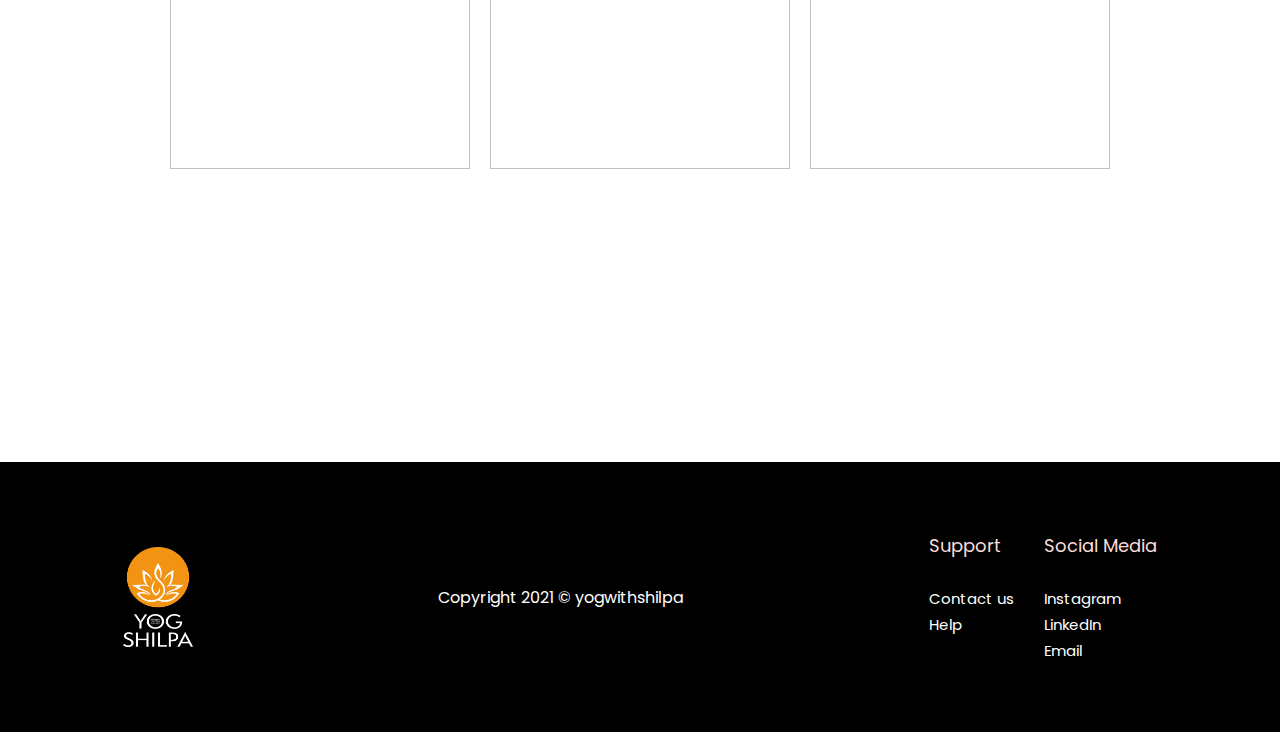
==== commit 77d7ef2f: "gallary effects updated" ====
--- a/index.html
+++ b/index.html
@@ -300,7 +300,7 @@
 		</div>
 		<div class="auntyinforight">
 			<img class="smallcircle" src="vector-3.svg" alt="">
-			<img class="auntyimg" src="images/Founder's_photo.jpeg" alt="">
+			<img class="auntyimg" src="images/Founder's_photo.JPG" alt="">
 			<img class="bigcircle" src="vector-2.svg" alt="">
 		</div>
 	</div>
@@ -334,7 +334,7 @@
 	<div class="extrainfo">
 		<div class="extrainfoleft">
 			<img class="smallcircle" src="vector-3.svg" alt="">
-			<img class="extraimg" src="images/circle/image-5.jpeg" alt="">
+			<img class="extraimg" src="images/Below_founders_photo.jpg" alt="">
 			<img class="bigcircle" src="vector-2.svg" alt="">
 		</div>
 		<div class="extrainforight">
@@ -353,13 +353,13 @@
 		<h3 class="title">Gallery</h3>
 
 		<div class="grid">
-			<img src="images/gallery/1.PNG" alt="">
-			<img src="images/gallery/2.PNG" alt="">
-			<img src="images/gallery/3.PNG" alt="">
-
-			<img src="images/gallery/4.PNG" alt="">
-			<img src="images/gallery/11.PNG" alt="">
-			<img src="images/gallery/7.PNG" alt="">
+			<div class="gallery-item"><div class="gallery-image-container"><img src="images/gallery/1.PNG" alt="" class="gallery-image"></div></div>
+			<div class="gallery-item"><div class="gallery-image-container"><img src="images/gallery/2.PNG" alt="" class="gallery-image"></div></div>
+			<div class="gallery-item"><div class="gallery-image-container"><img src="images/gallery/3.PNG" alt="" class="gallery-image"></div></div>
+
+			<div class="gallery-item"><div class="gallery-image-container"><img src="images/gallery/4.PNG" alt="" class="gallery-image"></div></div>
+			<div class="gallery-item"><div class="gallery-image-container"><img src="images/gallery/11.PNG" alt="" class="gallery-image"></div></div>
+			<div class="gallery-item"><div class="gallery-image-container"><img src="images/gallery/7.PNG" alt="" class="gallery-image"></div></div>
 
 		</div>
 	</div>
--- a/css/index.css
+++ b/css/index.css
@@ -21,7 +21,7 @@
 }
 
 .banner {
-  background-image: url(../images/image3.png);
+  background-image: url(../images/Banner_image.jpg);
   background-repeat: no-repeat;
   background-size: cover;
   background-position: center;
@@ -123,6 +123,7 @@
   width: 350px;
   top: 5%;
   left: 20%;
+  border-radius: 50%;
   position: absolute;
 }
 
@@ -131,6 +132,7 @@
   width: 200px;
   top: 55%;
   left: 57%;
+  border-radius: 50%;
   position: absolute;
 }
 
@@ -139,6 +141,7 @@
   width: 150px;
   top: 80%;
   left: 40%;
+  border-radius: 50%;
   position: absolute;
 }
 
@@ -147,6 +150,7 @@
   width: 200px;
   top: 65%;
   left: 12%;
+  border-radius: 50%;
   position: absolute;
 }
 
@@ -180,7 +184,7 @@
 }
 
 .whats .whatsleft .text p {
-  font-size: 20px;
+  font-size: 18px;
   color: #564e4e;
   font-weight: 600;
   width: 80%;
@@ -191,19 +195,20 @@
 .whats .whatsleft .connect {
   position: relative;
   top: 20%;
-  font-size: 20px;
+  font-size: 18px;
   color: #564e4e;
   font-family: "Poppins", sans-serif;
 }
 
 .whats .whatsleft .connect h3 {
-  font-size: 20px;
+  font-size: 18px;
   font-weight: normal;
   line-height: 1.9;
 }
 
 .whats .whatsleft .connect p {
   width: 75%;
+  font-size: 18px;
   line-height: 1.9;
   font-weight: 300;
 }
@@ -212,7 +217,7 @@
 /* What our clients say Start */
 .client {
   width: 100%;
-  height: 100vh;
+  height: 110vh;
   background-color: black;
   position: relative;
   margin-top: 15%;
@@ -225,7 +230,7 @@
   font-weight: 400;
   color: white;
   left: 40%;
-  top: 15%;
+  top: 10%;
 }
 
 .client .info::before {
@@ -251,10 +256,10 @@
 }
 
 .swiper {
-  width: 80%;
-  height: 60vh;
-  position: absolute;
-  top: 35%;
+  width: 90%;
+  height: 70%;
+  position: absolute;
+  top: 25%;
   left: 10%;
   cursor: pointer;
 }
@@ -278,7 +283,9 @@
 
 .swiper-slide .user img {
   width: 50px;
-  position: absolute;
+  height: 50px;
+  position: absolute;
+  border-radius: 50%;
   top: 30px;
 }
 
@@ -327,19 +334,20 @@
 .auntyinfo .auntyinfoleft {
   background-color: #f9f9f9;
   width: 55%;
-  height: 40vh;
+  height: 50vh;
   margin-top: 5%;
   position: relative;
 }
 
 .auntyinfo .auntyinfoleft p {
   font-size: 18px;
+  line-height: 1.7;
   font-style: italic;
   color: #000002;
-  width: 60%;
-  position: absolute;
-  top: 25%;
-  left: 20%;
+  width: 80%;
+  position: absolute;
+  top: 10%;
+  left: 15%;
 }
 
 .auntyinfo .auntyinfoleft p::before {
@@ -347,7 +355,7 @@
   position: absolute;
   font-weight: bold;
   font-size: 40px;
-  top: 0;
+  top: -10px;
   left: -40px;
 }
 
@@ -356,8 +364,8 @@
   position: absolute;
   font-weight: bold;
   font-size: 40px;
-  bottom: 0;
-  right: -60px;
+  bottom: -20px;
+  right: -20px;
 }
 .auntyinfo .auntyinfoleft h3 {
   font-size: 20px;
@@ -365,7 +373,7 @@
   font-weight: 600;
   position: absolute;
   top: 80%;
-  left: 20%;
+  left: 15%;
 }
 
 .auntyinfo .auntyinforight {
@@ -381,9 +389,10 @@
 }
 
 .auntyinfo .auntyinforight .auntyimg {
-  width: 350px;
-  height: 350px;
-  position: absolute;
+  width: 325px;
+  height: 325px;
+  position: absolute;
+  border-radius: 50%;
   top: 10%;
   left: 25%;
   z-index: 1;
@@ -477,6 +486,7 @@
   width: 350px;
   height: 350px;
   position: absolute;
+  border-radius: 50%;
   top: 10%;
   left: 25%;
   z-index: 1;
@@ -587,9 +597,20 @@
 }
 
 .gallary .grid img:hover {
-  transform: scale(1.25);
-  transition: 0.5s ease-out;
-}
+  /* transform: scale(1.25); */
+  /* transition: 0.5s ease-out; */
+}
+
+.gallery-item {
+  overflow: hidden;
+}
+
+.gallery-image-container:hover {
+  cursor: pointer;
+  transform: scale(1.03);
+  transition: transform 7s cubic-bezier(0.075, 0.82, 0.165, 1);
+}
+
 /* Gallary End */
 
 /* Footer Start */
@@ -642,3 +663,54 @@
     height: 200px;
   }
 }
+
+@media screen and (max-width: 999px) {
+  .banner {
+    background-image: url(../images/Mobile_screen.png);
+    background-repeat: no-repeat;
+    background-size: cover;
+    object-fit: cover;
+    background-position: center;
+    height: 100vh;
+    width: 100%;
+    position: relative;
+  }
+
+  .nav__content {
+    display: none;
+  }
+  .bannertext {
+    display: none;
+  }
+  .bannerdescription {
+    display: none;
+  }
+
+  .whats {
+    display: none;
+  }
+
+  .client {
+    display: none;
+  }
+
+  .auntyinfo {
+    display: none;
+  }
+
+  .certified {
+    display: none;
+  }
+
+  .extrainfo {
+    display: none;
+  }
+
+  .gallary {
+    display: none;
+  }
+
+  .footer {
+    display: none;
+  }
+}
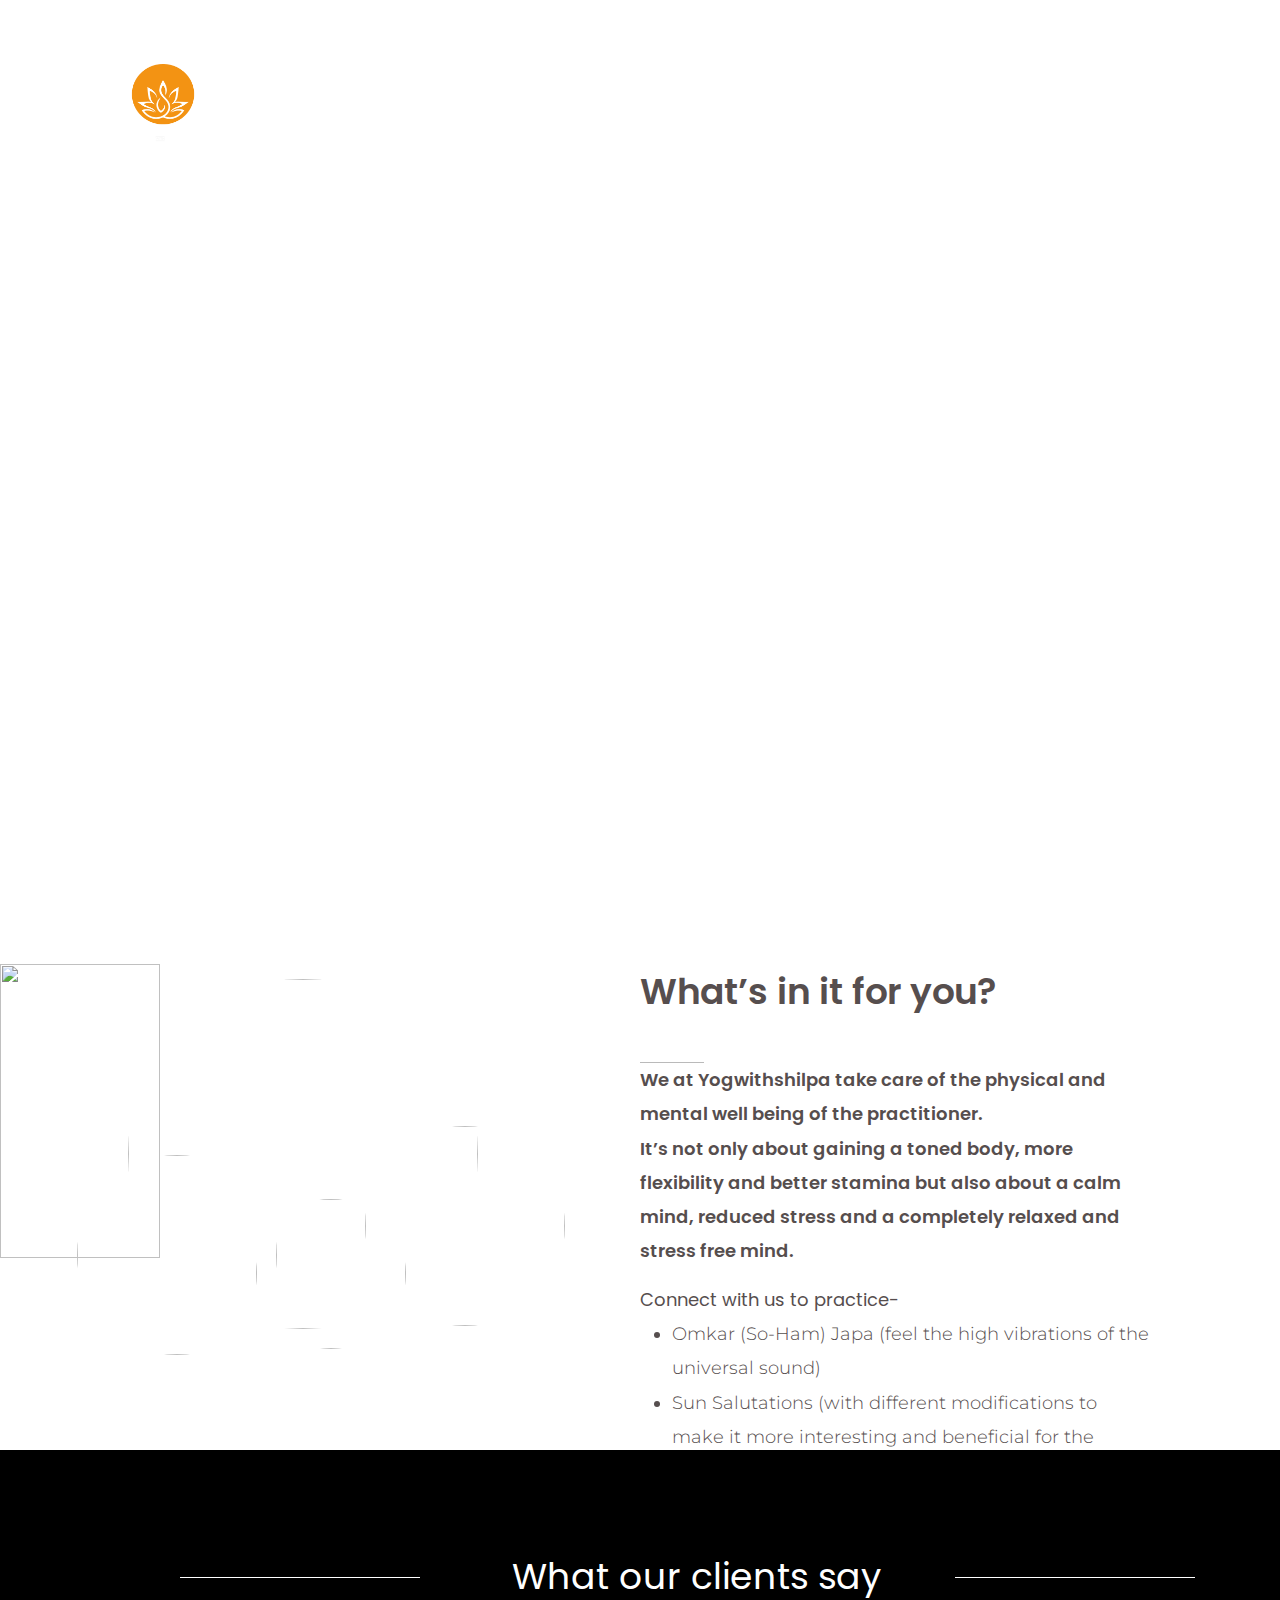
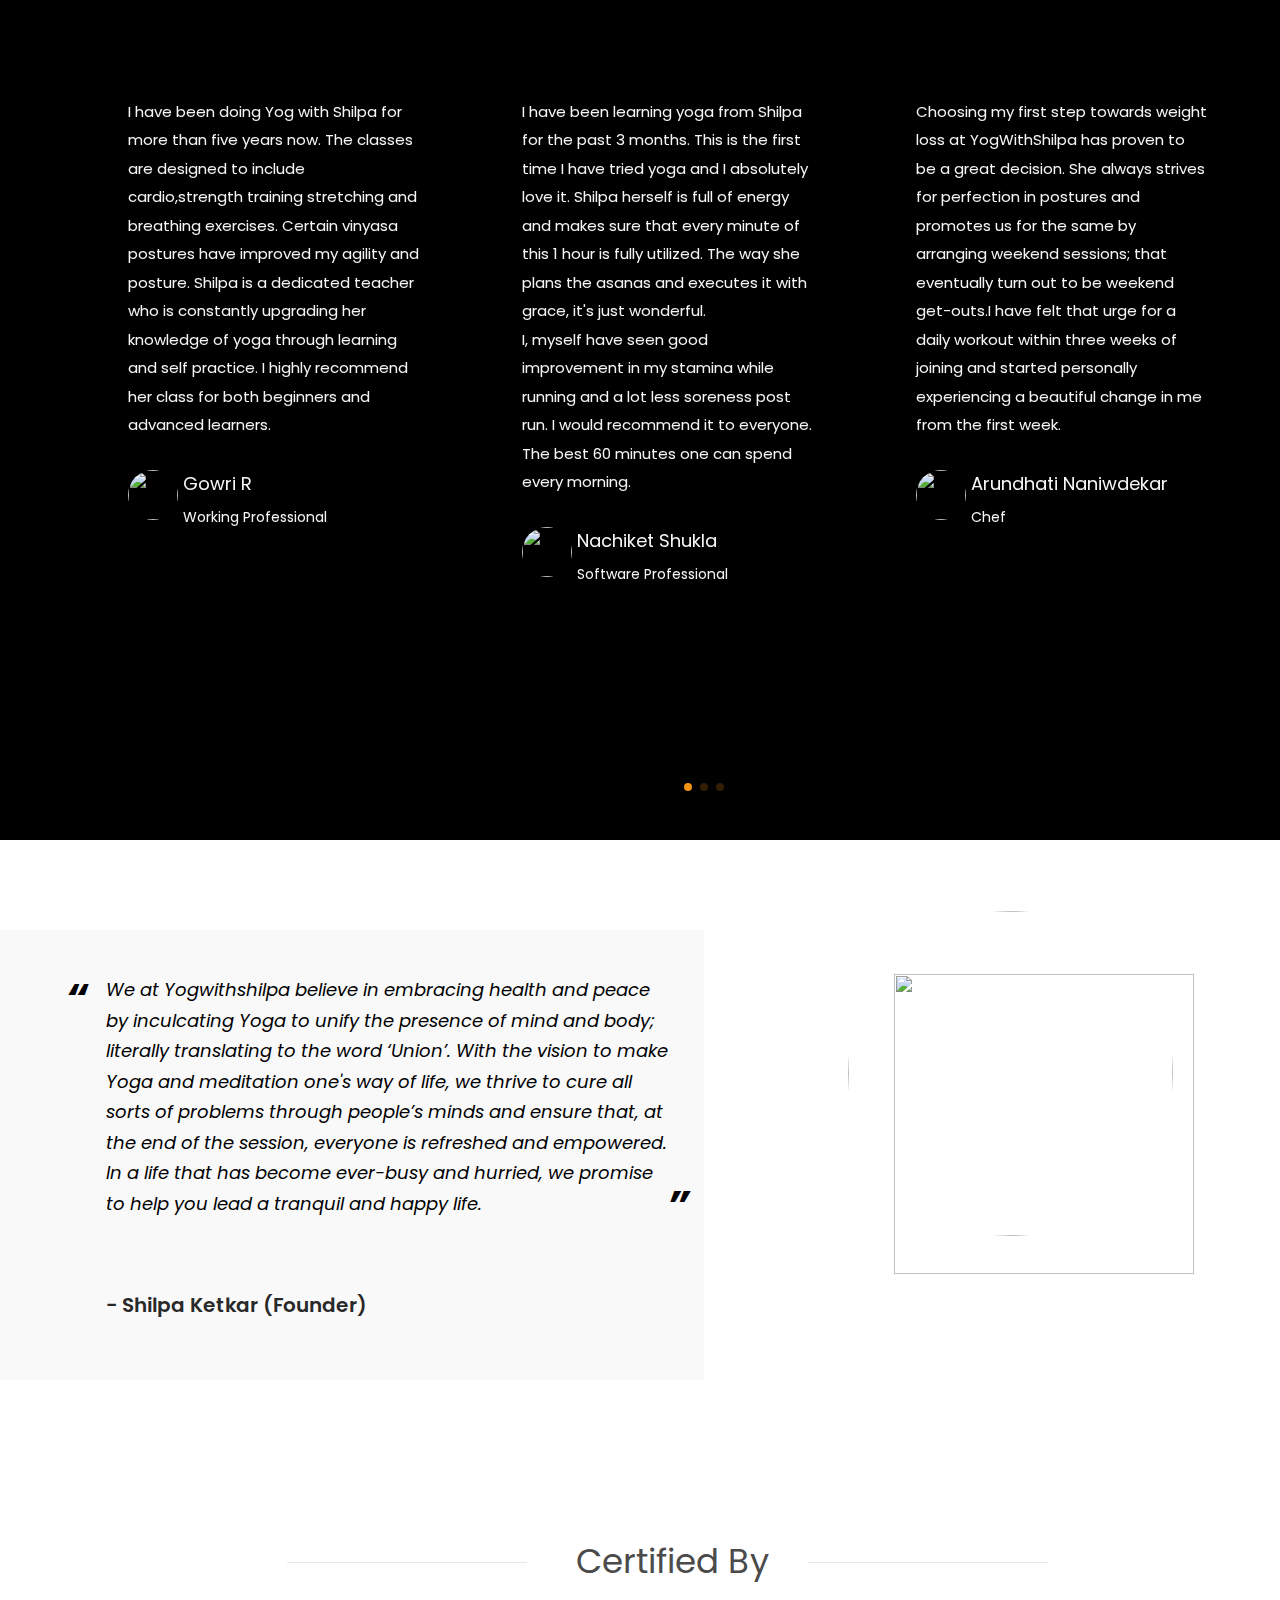
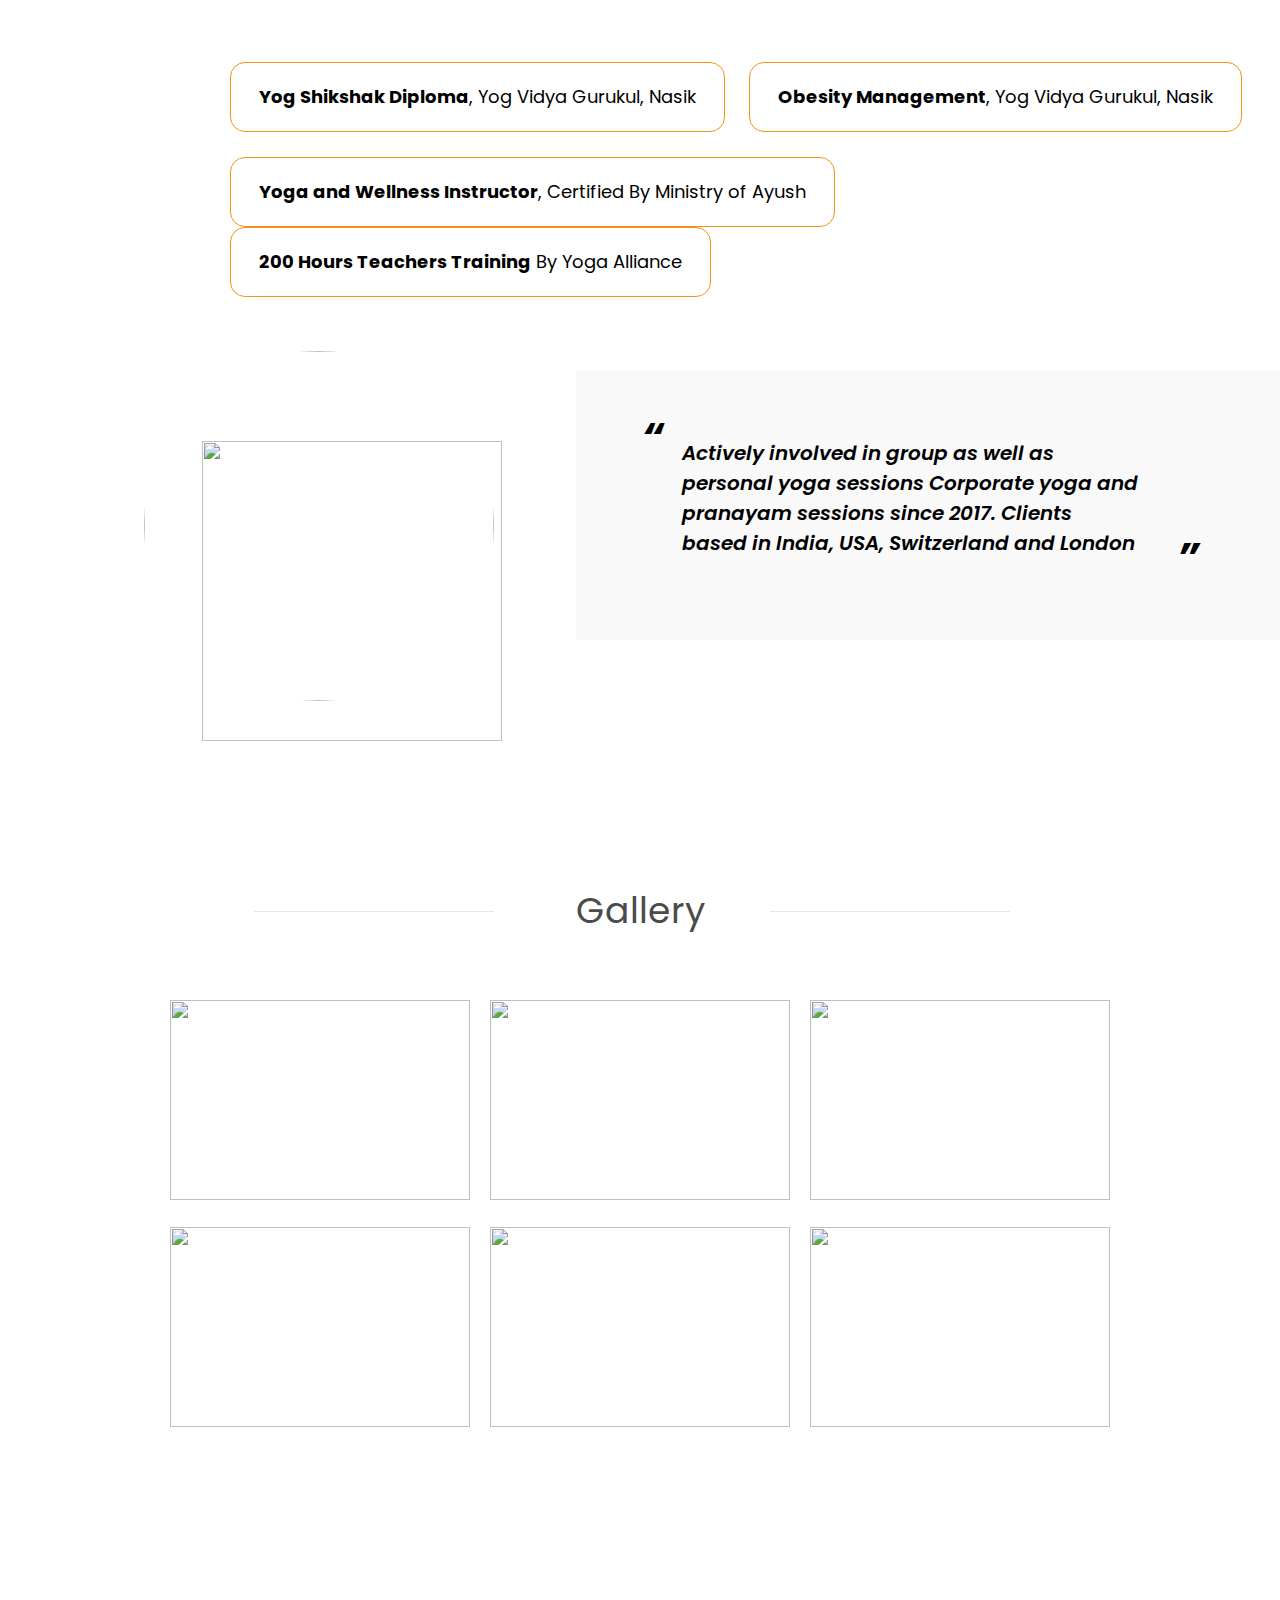
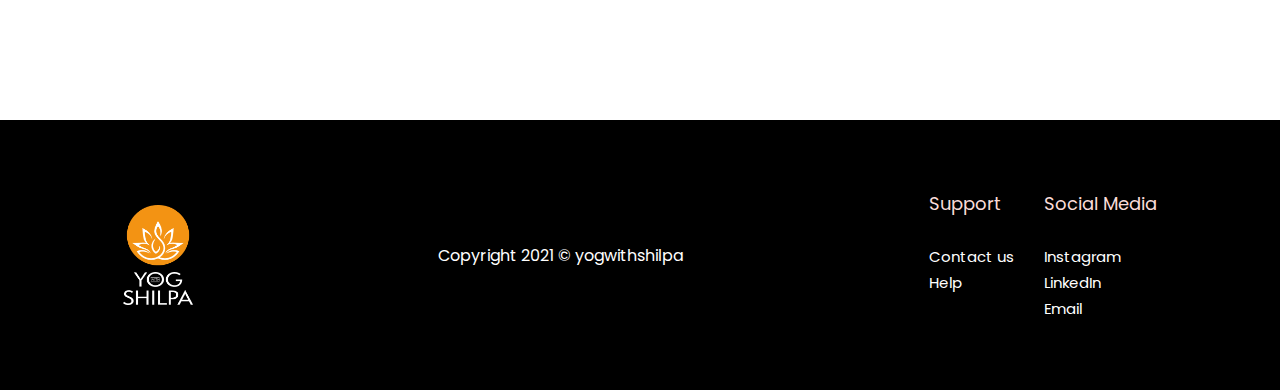
==== commit ab5641fa: "home page: ul added, aboutus page: image changed" ====
--- a/index.html
+++ b/index.html
@@ -70,17 +70,17 @@
 
 			<div class="connect">
 				<h3>Connect with us to practice-</h3>
-				<p>
-					<b>Omkar</b> (So-Ham) <b>Japa</b> (feel the high vibrations of the universal sound) <br>
-					<b>Sun Salutations</b> (with different modifications to make it more interesting and beneficial for
-					the practitioner) <br>
-					<b>Moon Salutations </b><br>
-					<b>	Asanas</b> (Beginner/ intermediate/ advanced levels)
-					<b>Hatha Practice, Vinyasa Practice, Power Yoga </b>
-				 	<b> Stretches</b> (cooling down for body) <br>
-					<b>Yog Nidra</b> (Relaxation technique ) <br>
-					<b>Pranayama</b> (Breathing techniques)
-				</p>
+					<ul>
+						<li> Omkar (So-Ham) Japa (feel the high vibrations of the universal sound)</li>
+						<li> Sun Salutations (with different modifications to make it more interesting and beneficial for
+						the practitioner) </li>
+						<li> Moon Salutations </li>
+						<li> Asanas (Beginner/ intermediate/ advanced levels) </li>
+						<li> Hatha Practice, Vinyasa Practice, Power Yoga </li>
+						<li> Stretches (cooling down for body) </li>
+						<li> Yog Nidra (Relaxation technique ) </li>
+						<li> Pranayama (Breathing techniques) </li>
+					</ul>
 			</div>
 
 		</div>
--- a/css/index.css
+++ b/css/index.css
@@ -206,10 +206,18 @@
   line-height: 1.9;
 }
 
-.whats .whatsleft .connect p {
+.whats .whatsleft .connect ul {
   width: 75%;
   font-size: 18px;
   line-height: 1.9;
+  font-weight: 300;
+  position: absolute;
+  left: 5%;
+}
+
+.whats .whatsleft .connect ul li{
+  color: #564e4e;
+  font-size: 18px;
   font-weight: 300;
 }
 /* What’s in it for you? End */
@@ -595,12 +603,12 @@
   object-fit: cover;
   object-position: center;
 }
-
+/*
 .gallary .grid img:hover {
-  /* transform: scale(1.25); */
-  /* transition: 0.5s ease-out; */
-}
-
+   transform: scale(1.25); 
+   transition: 0.5s ease-out;
+}
+*/
 .gallery-item {
   overflow: hidden;
 }
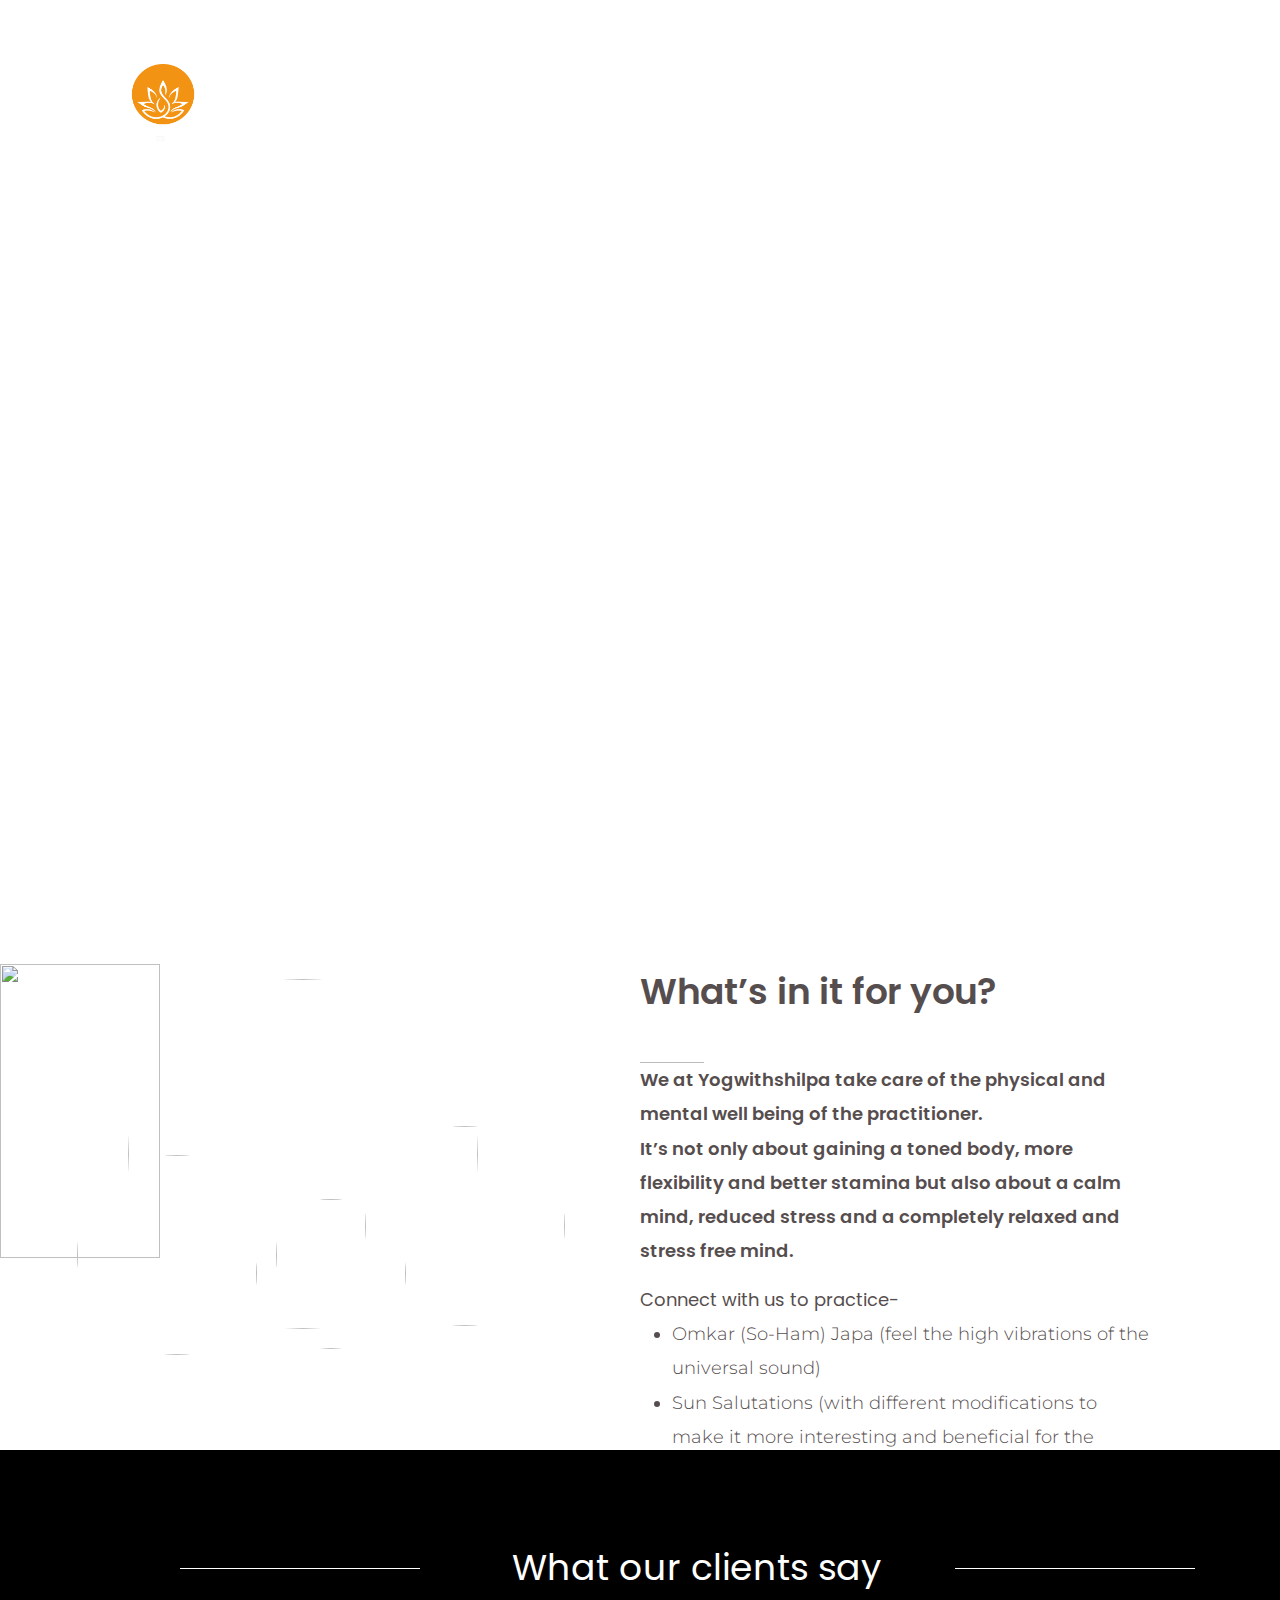
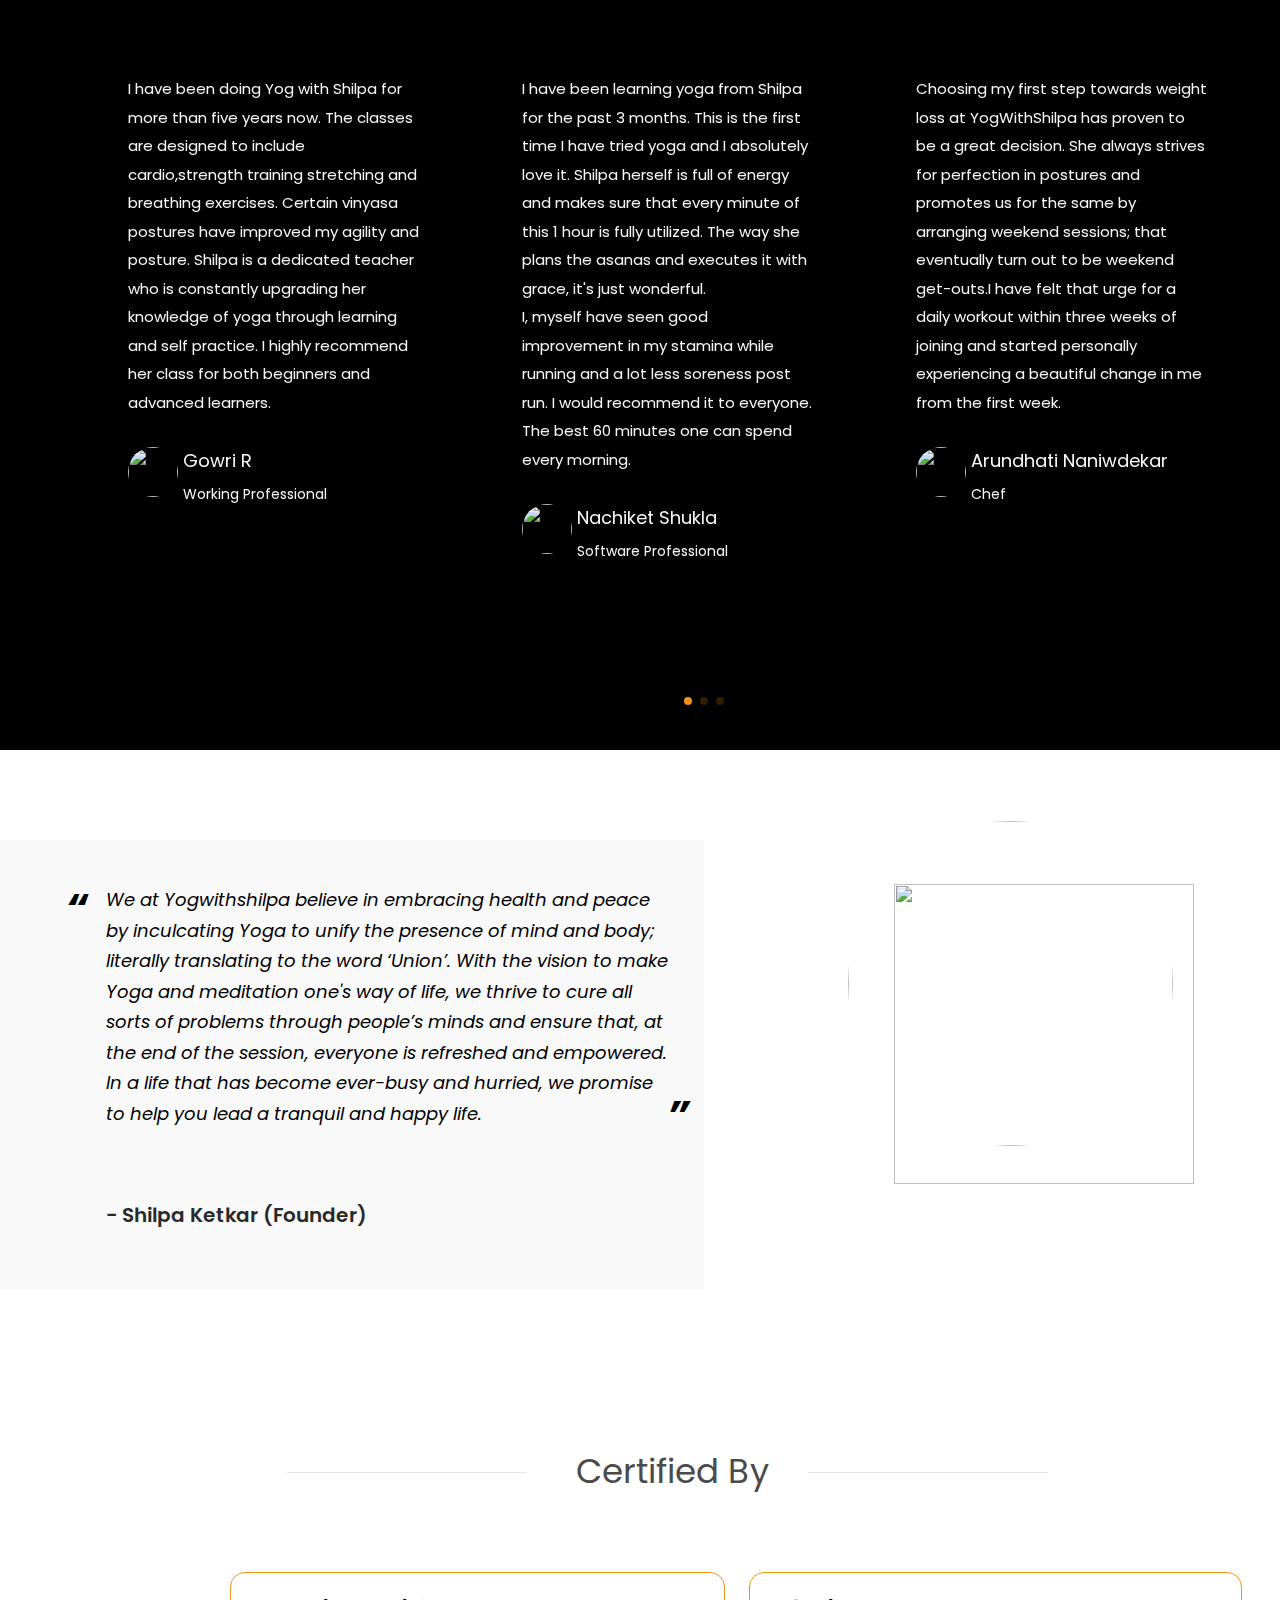
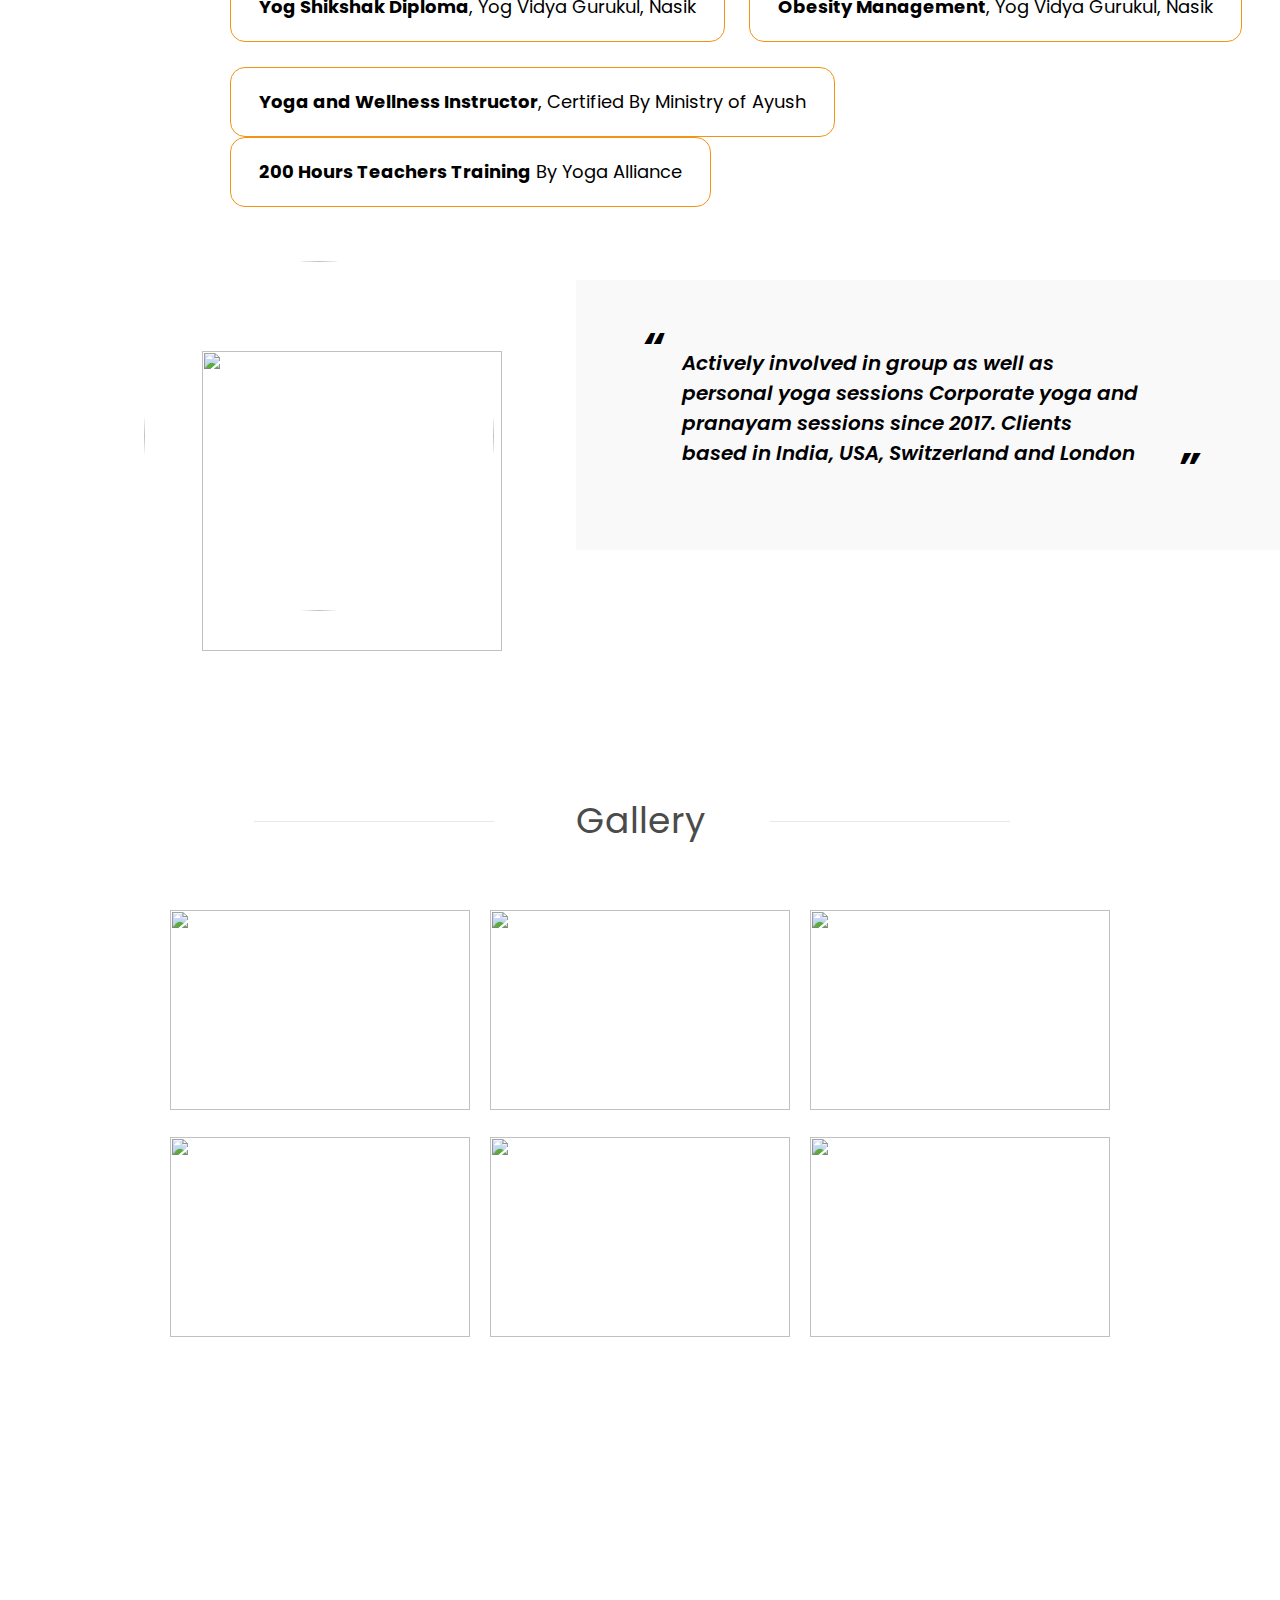
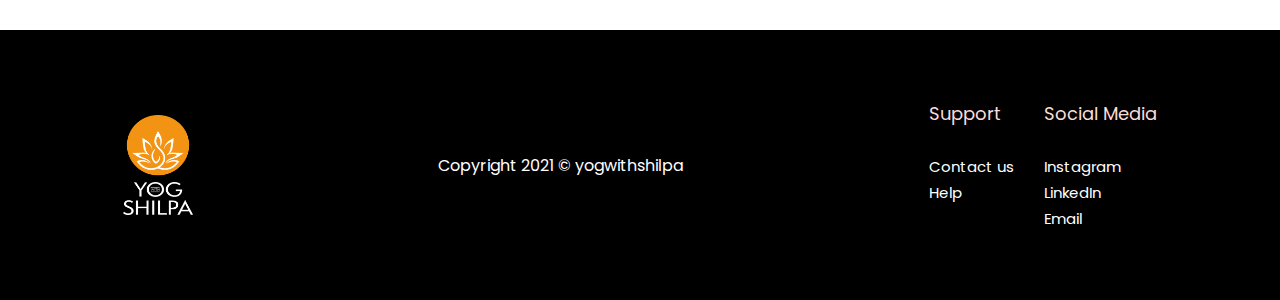
==== commit f9f03efd: "banner & footer done, client carousel view updated font changes remaining" ====
--- a/index.html
+++ b/index.html
@@ -394,14 +394,18 @@
 	<!-- Initialize Swiper -->
 	<script>
 		var swiper = new Swiper(".mySwiper", {
-			slidesPerView: 3,
 			spaceBetween: 30,
-			slidesPerGroup: 3,
 			loop: true,
 			loopFillGroupWithBlank: true,
 			pagination: {
 				el: ".swiper-pagination",
 				clickable: true,
+			},
+			breakpoints: {
+				685: {
+				slidesPerView: 3,
+				slidesPerGroup: 3,
+				}
 			},
 			navigation: {
 				nextEl: ".swiper-button-next",
--- a/css/index.css
+++ b/css/index.css
@@ -63,7 +63,6 @@
 
 .nav__social {
   list-style: none;
-  display: flex;
 }
 
 .nav__social a {
@@ -84,7 +83,7 @@
   text-align: center;
   position: absolute;
   top: 40%;
-  left: 30%;
+  left: 32%;
 }
 
 .bannerdescription {
@@ -215,7 +214,7 @@
   left: 5%;
 }
 
-.whats .whatsleft .connect ul li{
+.whats .whatsleft .connect ul li {
   color: #564e4e;
   font-size: 18px;
   font-weight: 300;
@@ -225,7 +224,7 @@
 /* What our clients say Start */
 .client {
   width: 100%;
-  height: 110vh;
+  height: 100vh;
   background-color: black;
   position: relative;
   margin-top: 15%;
@@ -605,7 +604,7 @@
 }
 /*
 .gallary .grid img:hover {
-   transform: scale(1.25); 
+   transform: scale(1.25);
    transition: 0.5s ease-out;
 }
 */
@@ -649,8 +648,19 @@
 .text-col-2 {
   margin-left: 30px;
 }
-
 /* Footer End */
+
+/* Responsive Start*/
+@media screen and (max-width: 1500px) {
+  .bannertext {
+    font-size: 42px;
+  }
+  
+  .bannerdescription {
+    font-size: 16px;
+  }
+
+}
 
 @media screen and (max-width: 1362px) {
   .gallary .grid {
@@ -662,6 +672,26 @@
   }
 }
 
+@media screen and (max-width: 1310px) {
+  .bannertext {
+    font-size: 40px;
+    left: 30%;
+  }
+  
+  .bannerdescription {
+    left: 33%;
+  }
+}
+
+@media screen and (max-width: 1210px) {
+  .bannertext {
+    font-size: 36px;
+  }
+  .bannerdescription {
+    font-size: 14px;
+  }
+}
+
 @media screen and (max-width: 1175px) {
   .gallary .grid {
     grid-template-columns: repeat(auto-fill, minmax(250px, 250px));
@@ -670,30 +700,166 @@
     width: 250px;
     height: 200px;
   }
+  .auntyinfo .auntyinfoleft p {
+    font-size: 16px;
+  }
 }
 
 @media screen and (max-width: 999px) {
-  .banner {
-    background-image: url(../images/Mobile_screen.png);
-    background-repeat: no-repeat;
-    background-size: cover;
-    object-fit: cover;
-    background-position: center;
-    height: 100vh;
-    width: 100%;
-    position: relative;
-  }
-
-  .nav__content {
-    display: none;
-  }
-  .bannertext {
-    display: none;
-  }
-  .bannerdescription {
-    display: none;
-  }
-
+  .bannertext{
+    left: 28%;
+  }
+
+  .bannerdescription{
+    width: 40%;
+    left: 30%;
+  }
+
+  .footer {
+    margin-top: 20%;
+  }
+  .footer .text{
+    font-size: 16px;
+  }
+  .footer-subhead {
+    font-size: 16px;
+  }
+  .footer-col-ele {
+    font-size: 13px;
+  }
+}
+
+@media screen and (max-width: 768px) {
+
+  .bannertext{
+    font-size: 32px;
+    left: 25%;
+  }
+  .bannerdescription{
+    width: 50%;
+    left: 27%;
+  }
+
+  .footer {
+    margin-top: 22%;
+  }
+  .footer .text{
+    font-size: 14px;
+  }
+  .footer-subhead {
+    font-size: 14px;
+  }
+
+  .footer-col-ele {
+    font-size: 12px;
+  }
+}
+
+@media screen and (max-width: 685px) {
+  li,
+  a,
+  button {
+    font-size: 14px;
+  }
+  .nav__links li {
+    padding: 0 10px;
+  }
+  .nav__social a {
+    font-size: 18px;
+    padding: 0 10px;
+  }  
+  .bannertext{
+    left: 22%;
+  }
+
+  .footer {
+    margin-top: 25%;
+  }  
+}
+
+@media screen and (max-width: 600px) {
+  .footer {
+    margin-top: 30%;
+  }  
+}
+
+@media screen and (max-width: 560px) {
+  .bannertext{
+    left: 18%;
+  }
+
+  .footer .text{
+    font-size: 12px;
+    text-align: center;
+  }
+  .footer-subhead {
+    font-size: 12px;
+  }
+  .footer-col-ele {
+    font-size: 10px;
+  }
+}
+
+@media screen and (max-width: 528px) {
+  .nav__links li {
+    padding: 5px 80px;
+  }
+}
+
+@media screen and (max-width: 490px) {
+  .nav__links li {
+    padding: 5px 80px;
+  }
+  .nav__social a {
+    padding: 0 5px;
+  }
+
+  .bannertext{
+    font-size: 28px;
+    left: 18%;
+  }
+  .bannerdescription{
+    top: 50%;
+  }
+
+  .footer .logo{
+    width: 50px;
+    height: 80px;
+  }
+  .footer .text{
+    font-size: 10px;
+  }
+}
+
+@media screen and (max-width: 450px) {
+  .bannertext{
+    left: 12%;
+  }
+}
+
+@media screen and (max-width: 400px) {
+  .nav__links li {
+    padding: 5px 40px;
+  }
+  .bannertext{
+    font-size: 24px;
+  }
+
+  .footer{
+    margin-top: 40%;
+  }
+}
+
+@media screen and (max-width: 380px) {
+  .footer{
+    margin-top: 55%;
+  }
+}
+
+
+
+/* Temp */
+@media screen and (max-width: 999px) {
   .whats {
     display: none;
   }
@@ -718,7 +884,6 @@
     display: none;
   }
 
-  .footer {
-    display: none;
-  }
-}
+}
+
+/* Temp End */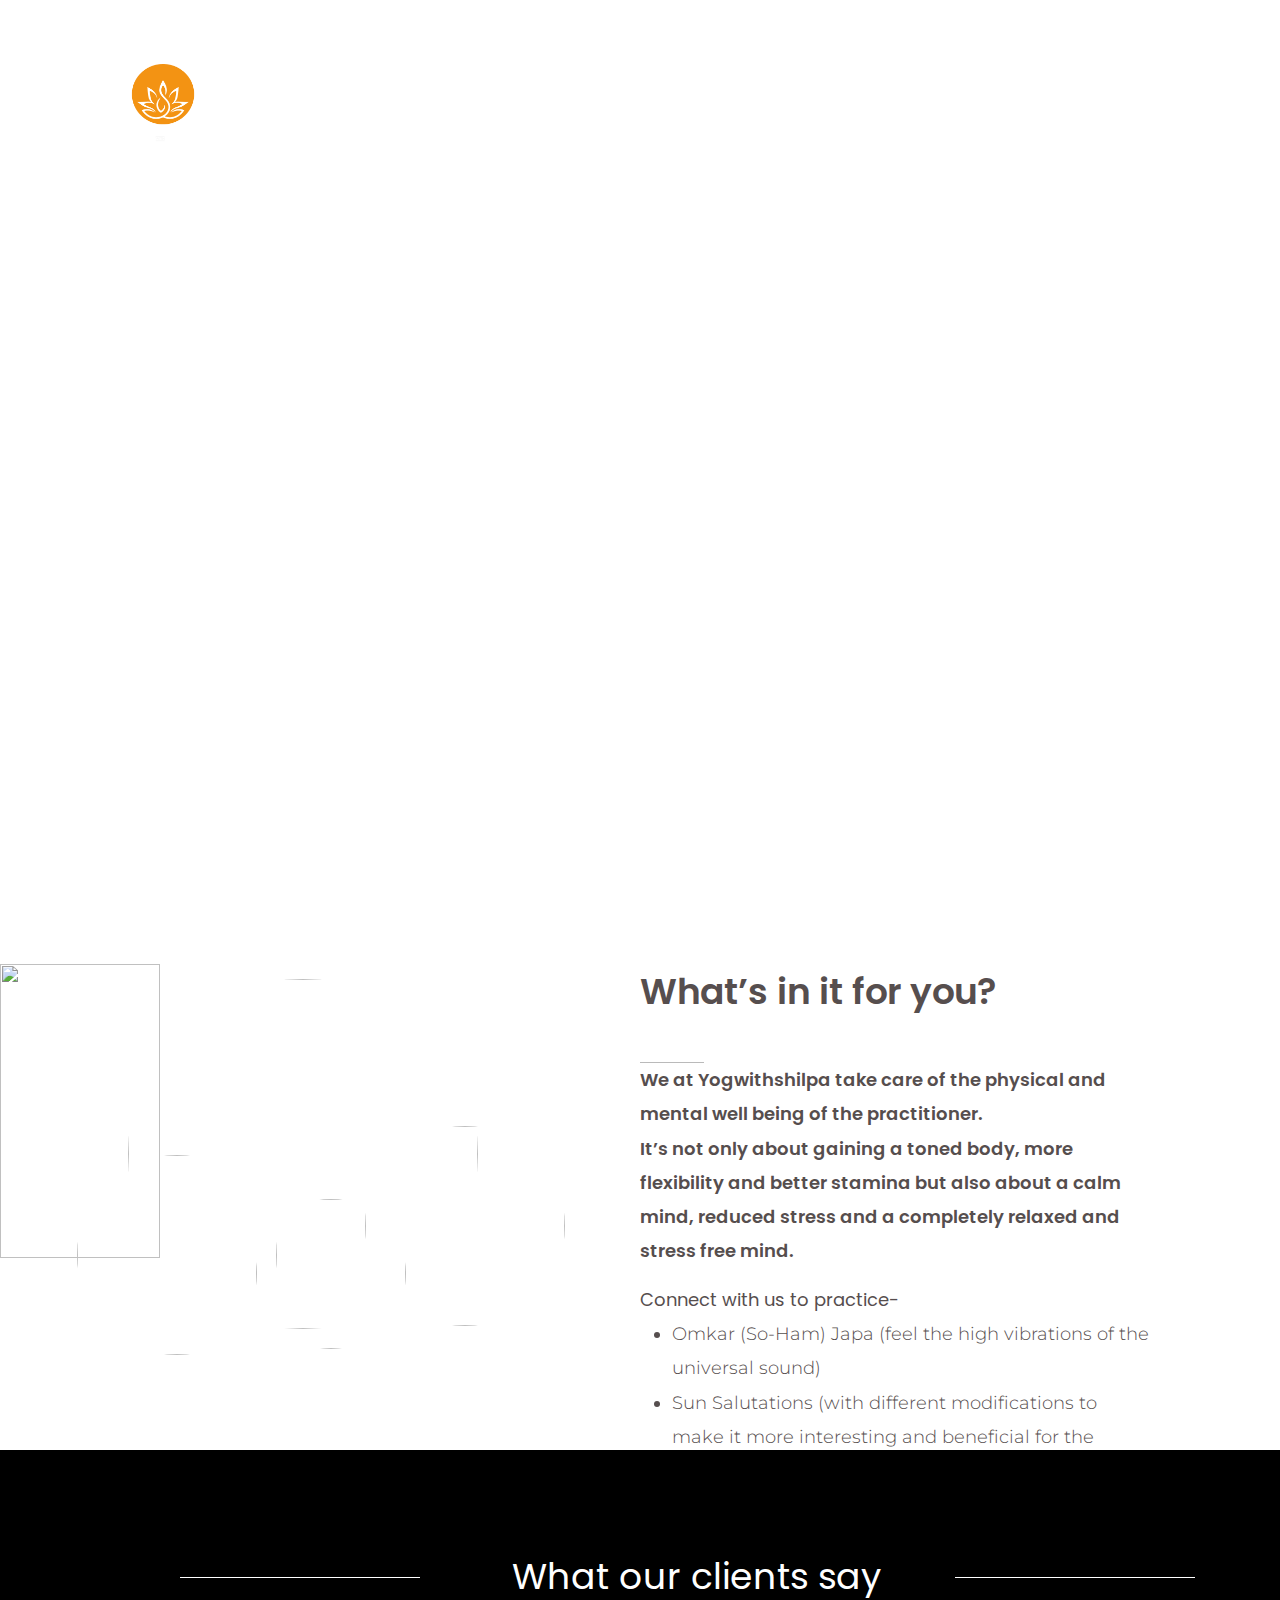
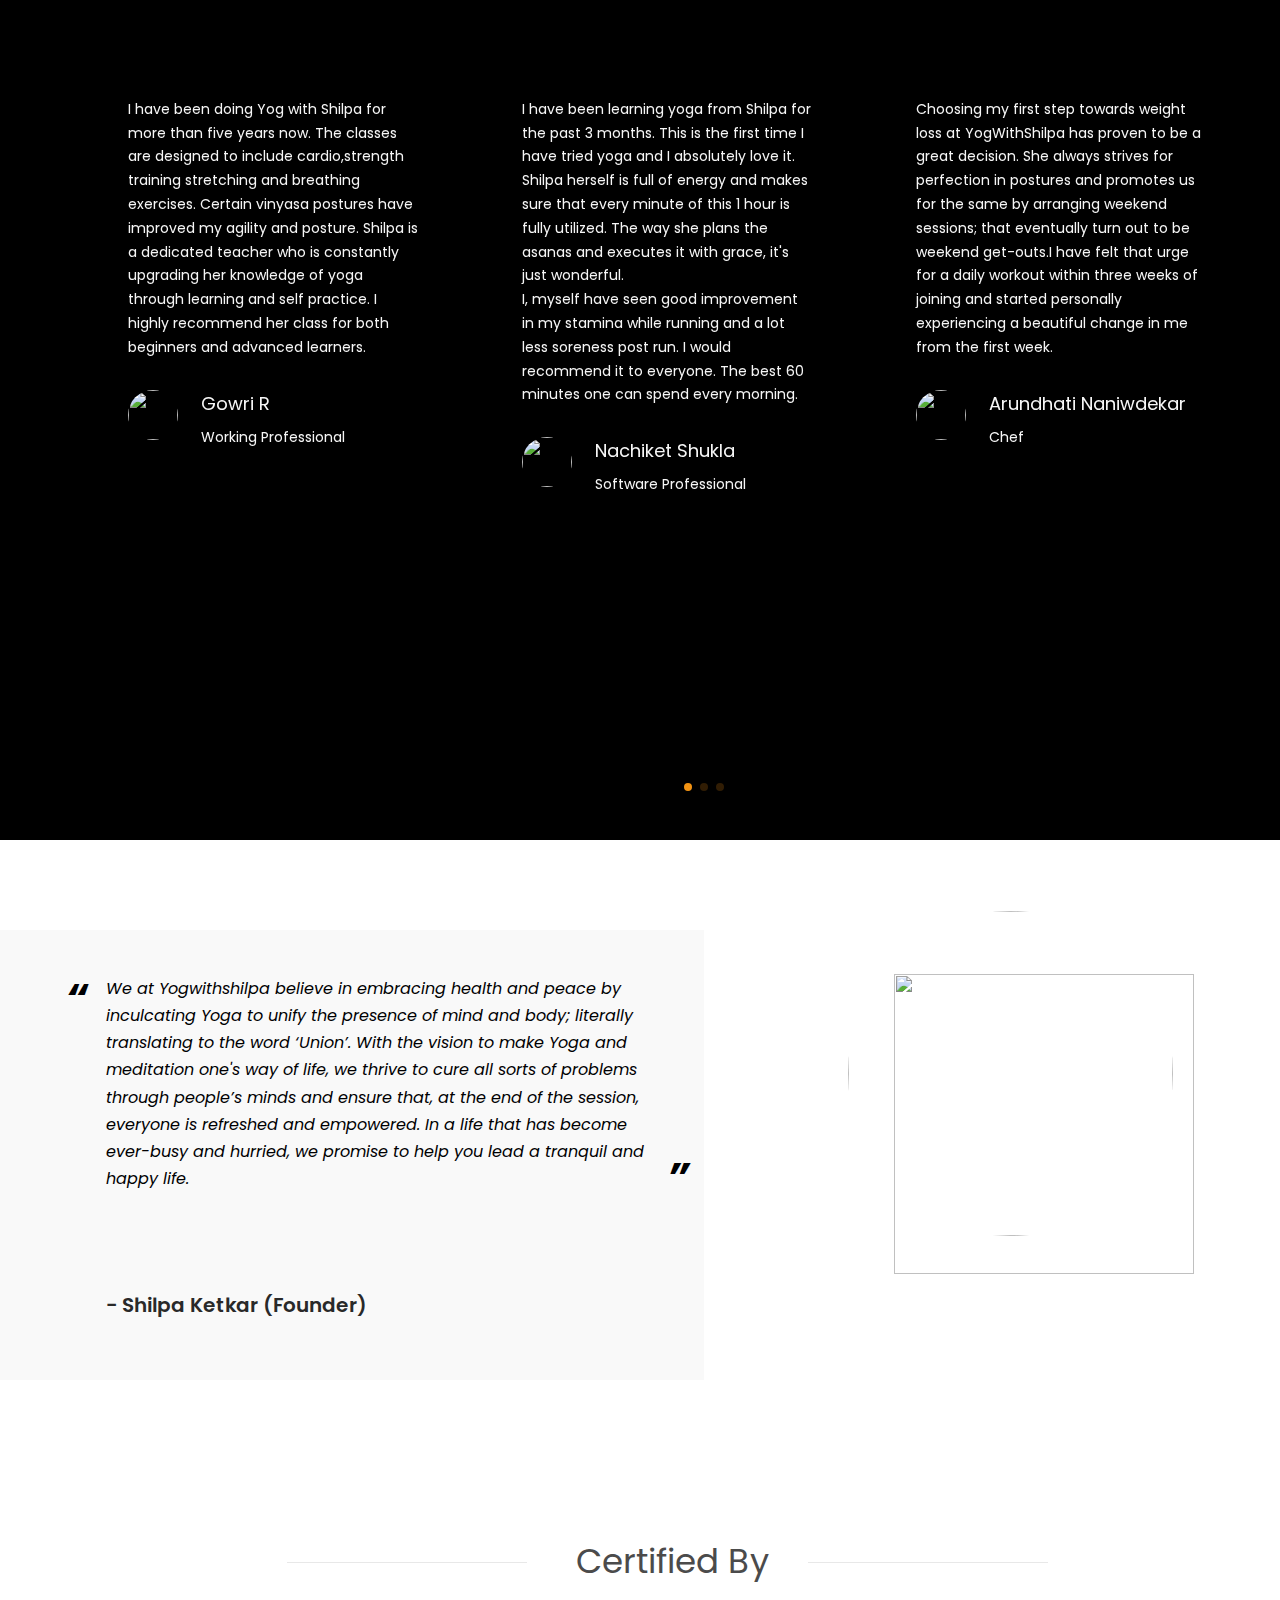
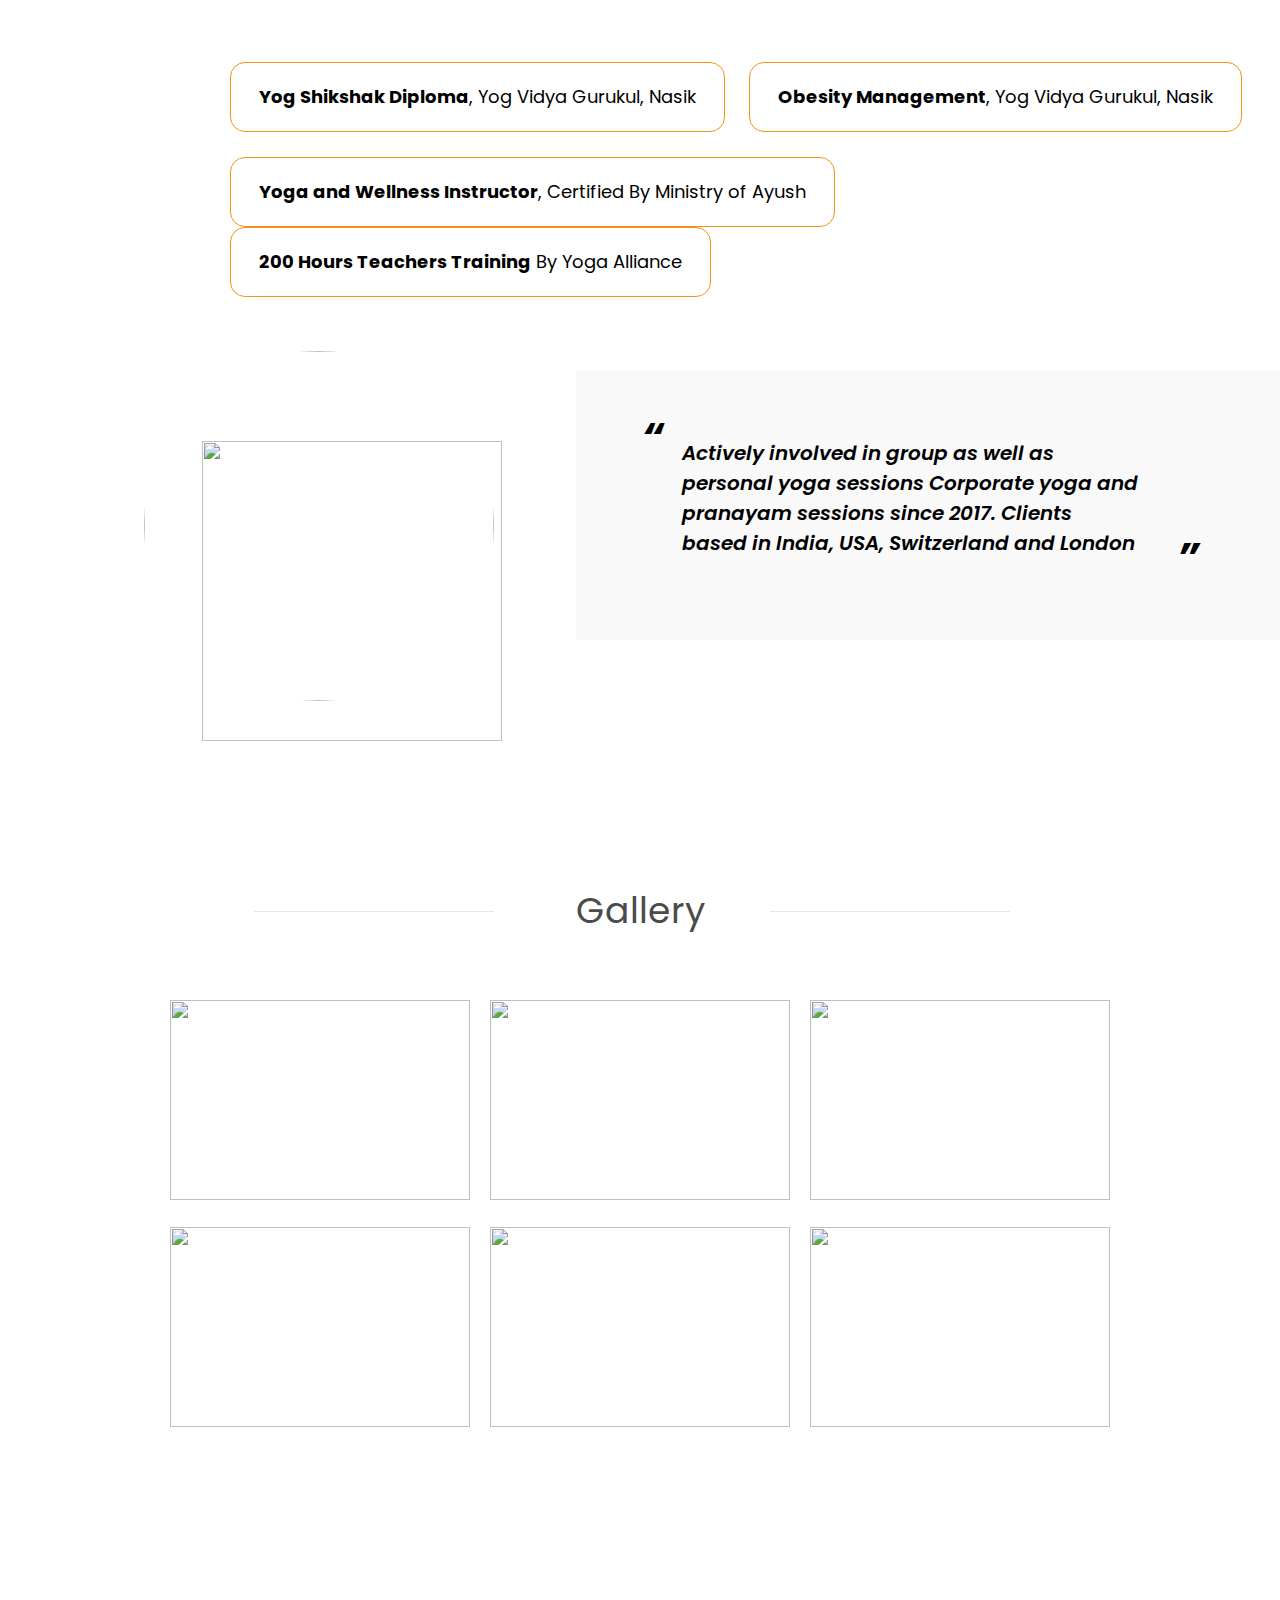
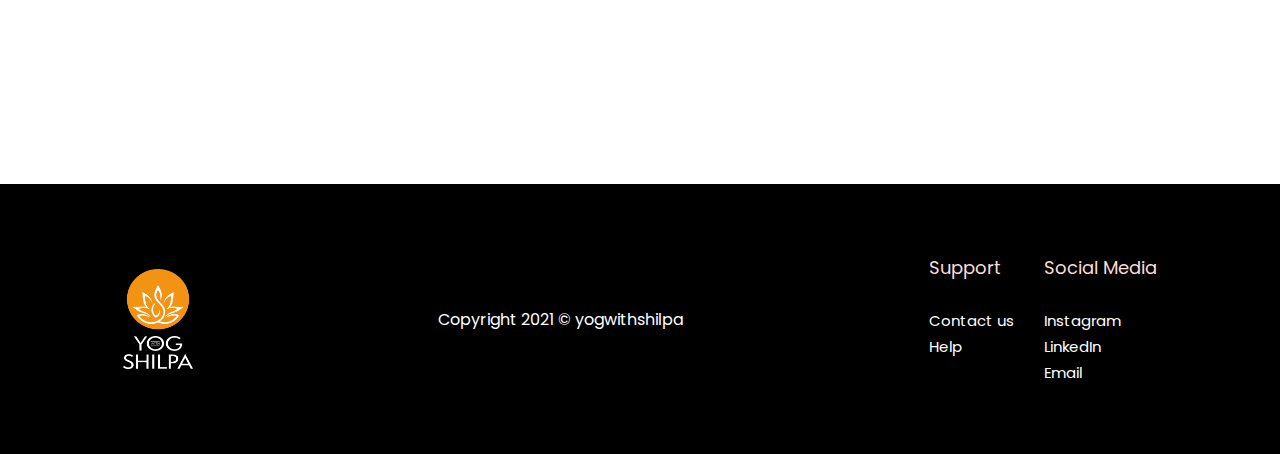
==== commit 049a76bb: "client carousel, aunty info made presonsive for screen width 630+px" ====
--- a/index.html
+++ b/index.html
@@ -402,7 +402,7 @@
 				clickable: true,
 			},
 			breakpoints: {
-				685: {
+				768: {
 				slidesPerView: 3,
 				slidesPerGroup: 3,
 				}
--- a/css/index.css
+++ b/css/index.css
@@ -224,7 +224,7 @@
 /* What our clients say Start */
 .client {
   width: 100%;
-  height: 100vh;
+  height: 110vh;
   background-color: black;
   position: relative;
   margin-top: 15%;
@@ -302,7 +302,7 @@
   position: absolute;
   color: #f6f6f6;
   top: 30px;
-  left: 15%;
+  left: 20%;
   font-weight: normal;
 }
 
@@ -319,7 +319,7 @@
 
 .swiper-horizontal > .swiper-pagination-bullets {
   bottom: -1%;
-  z-index: 1;
+  z-index: 1 !important;
 }
 
 .swiper-pagination-bullet {
@@ -655,9 +655,20 @@
   .bannertext {
     font-size: 42px;
   }
-  
   .bannerdescription {
     font-size: 16px;
+  }
+
+  .swiper-slide p {
+    line-height: 1.7;
+  }
+
+  .auntyinfo .auntyinfoleft h3{
+    top: 85%;
+  }
+
+  .footer{
+    margin-top: 5%;
   }
 
 }
@@ -669,6 +680,10 @@
   .gallary .grid img {
     width: 300px;
     height: 200px;
+  }
+
+  .swiper-slide p {
+    font-size: 14px;
   }
 }
 
@@ -677,9 +692,15 @@
     font-size: 40px;
     left: 30%;
   }
-  
   .bannerdescription {
     left: 33%;
+  }
+
+  .auntyinfo .auntyinfoleft p{
+    font-size: 16px;
+  }
+  .auntyinfo .auntyinfoleft h3{
+    top: 80%;
   }
 }
 
@@ -690,9 +711,51 @@
   .bannerdescription {
     font-size: 14px;
   }
+
+  .swiper-slide p {
+    width: 85%;
+  }
 }
 
 @media screen and (max-width: 1175px) {
+
+  .client .info{
+    top: 8%;
+    left: 35%;
+  }
+  .client .info::before{
+    width: 180px;
+    left: -70%;
+  }
+  .client .info::after{
+    width: 180px;
+  }
+  .swiper{
+    left: 8%;
+    top: 20%;
+  }  
+  .swiper-horizontal > .swiper-pagination-bullets {
+    bottom: -1%;
+  }
+
+  .auntyinfo .auntyinforight .smallcircle {
+    top: 23%;
+    left: 23%;
+  }  
+  .auntyinfo .auntyinforight .auntyimg {
+    width: 300px;
+    height: 300px;
+    top: 10%;
+    left: 25%;
+  }
+  .auntyinfo .auntyinforight .bigcircle {
+    width: 250px;
+    height: 250px;
+    top: 30%;
+    left: 35%;
+  }
+
+
   .gallary .grid {
     grid-template-columns: repeat(auto-fill, minmax(250px, 250px));
   }
@@ -700,21 +763,76 @@
     width: 250px;
     height: 200px;
   }
-  .auntyinfo .auntyinfoleft p {
-    font-size: 16px;
-  }
+}
+
+@media screen and (max-width: 1080px) {
+  .swiper-slide p {
+    width: 90%;
+  }
+  
+  .auntyinfo .auntyinfoleft p{
+    font-size: 15px;
+  }
+  .auntyinfo .auntyinfoleft h3{
+    font-size: 18px;
+  }
+
 }
 
 @media screen and (max-width: 999px) {
   .bannertext{
     left: 28%;
   }
-
   .bannerdescription{
     width: 40%;
     left: 30%;
   }
 
+  .client{
+    height: 120vh;
+  }
+  .client .info{
+    left: 32%;
+    font-size: 32px;
+  }
+
+  .swiper-slide .userinfo h2{
+    font-size: 16px;
+  }
+  .swiper-slide .userinfo h3{
+    font-size: 13px;
+  }
+  .swiper-slide .user img {
+    width: 40px;
+    height: 40px;
+    top: 25px;
+  }
+  .swiper-slide .userinfo {
+    top: 20px;
+  }
+
+  .auntyinfo .auntyinfoleft h3{
+    top: 85%;
+  }
+  .auntyinfo .auntyinforight .smallcircle {
+    top: 25%;
+    left: 24%;
+  }
+  
+  .auntyinfo .auntyinforight .auntyimg {
+    width: 280px;
+    height: 280px;
+    top: 10%;
+    left: 25%;
+  }
+  
+  .auntyinfo .auntyinforight .bigcircle {
+    width: 240px;
+    height: 240px;
+    top: 24%;
+    left: 33%;
+  }
+  
   .footer {
     margin-top: 20%;
   }
@@ -726,6 +844,94 @@
   }
   .footer-col-ele {
     font-size: 13px;
+  }
+}
+
+@media screen and (max-width: 890px) {
+  
+  .client .info::before {
+    width: 150px;
+    height: 1px;
+    left: -70%;
+    top: 50%;
+  }
+  .client .info::after {
+    width: 150px;
+    left: 120%;
+    top: 50%;
+  }
+
+  .auntyinfo .auntyinfoleft{
+    height: 60vh;
+  }
+  .auntyinfo .auntyinforight{
+    height: 60vh;
+  }
+}
+
+@media screen and (max-width: 860px) {
+  .bannertext{
+    left: 25%;
+  }
+
+  .client{
+    height: 130vh;
+  }
+  .client .info::before{
+    width: 120px;
+    left: -50%;
+  }
+  .client .info::after{
+    width: 120px;
+    left: 110%;
+  }
+  
+  .auntyinfo .auntyinforight .smallcircle {
+    top: 25%;
+    left: 20%;
+  }
+  
+  .auntyinfo .auntyinforight .auntyimg {
+    width: 260px;
+    height: 260px;
+    top: 10%;
+    left: 21%;
+  }
+  
+  .auntyinfo .auntyinforight .bigcircle {
+    width: 230px;
+    height: 230px;
+    top: 24%;
+    left: 28%;
+  }
+}
+
+@media screen and (max-width: 790px) {
+  .client{
+    height: 140vh;
+  }
+  .swiper{
+    height: 75%;
+  }
+
+  .auntyinfo .auntyinfoleft p{
+    font-size: 14px;
+  }
+  .auntyinfo .auntyinforight .smallcircle {
+    top: 30%;
+    left: 10%;
+  } 
+  .auntyinfo .auntyinforight .auntyimg {
+    width: 250px;
+    height: 250px;
+    top: 22%;
+    left: 15%;
+  }
+  .auntyinfo .auntyinforight .bigcircle {
+    width: 200px;
+    height: 200px;
+    top: 35%;
+    left: 30%;
   }
 }
 
@@ -740,6 +946,33 @@
     left: 27%;
   }
 
+  .client{
+    height: 80vh;
+  }
+  .client .info{
+    font-size: 28px;
+  }
+  .client .info::before{
+    width: 100px;
+    left: -50%;
+  }
+  .client .info::after{
+    width: 100px;
+  }
+  .swiper{
+    top: 25%;
+    height: 70%;
+  }
+  .swiper-slide .user img {
+    width: 50px;
+    height: 50px;
+    top: 30px;
+  }
+  .swiper-slide .userinfo {
+    top: 30px;
+    left: 10%;
+  }
+
   .footer {
     margin-top: 22%;
   }
@@ -754,6 +987,7 @@
     font-size: 12px;
   }
 }
+
 
 @media screen and (max-width: 685px) {
   li,
@@ -769,15 +1003,62 @@
     padding: 0 10px;
   }  
   .bannertext{
-    left: 22%;
-  }
+    left: 20%;
+  }
+
+  .auntyinfo{
+    flex-direction: column-reverse;
+  }
+  .auntyinfo .auntyinfoleft{
+    width: 80%;
+  }
+  .auntyinfo .auntyinfoleft p{
+    font-size: 16px;
+  }
+  .auntyinfo .auntyinforight{
+    height: 50vh;
+    margin-left: 25%;
+  }
+  .auntyinfo .auntyinforight .smallcircle {
+    top: 20%;
+    left: 10%;
+  }
+  .auntyinfo .auntyinforight .auntyimg {
+    width: 250px;
+    height: 250px;
+    top: 15%;
+    left: 15%;
+  }
+  .auntyinfo .auntyinforight .bigcircle {
+    width: 200px;
+    height: 200px;
+    top: 35%;
+    left: 35%;
+  }
+
 
   .footer {
     margin-top: 25%;
   }  
 }
 
-@media screen and (max-width: 600px) {
+@media screen and (max-width: 630px) {
+  .client .info{
+    font-size: 24px;
+    left: 28%;
+  }
+  .client .info::before{
+    width: 80px;
+    left: -45%;
+  }
+  .client .info::after{
+    width: 80px;
+  }
+
+  .auntyinfo .auntyinfoleft p{
+    font-size: 15px;
+  }
+
   .footer {
     margin-top: 30%;
   }  
@@ -864,14 +1145,6 @@
     display: none;
   }
 
-  .client {
-    display: none;
-  }
-
-  .auntyinfo {
-    display: none;
-  }
-
   .certified {
     display: none;
   }
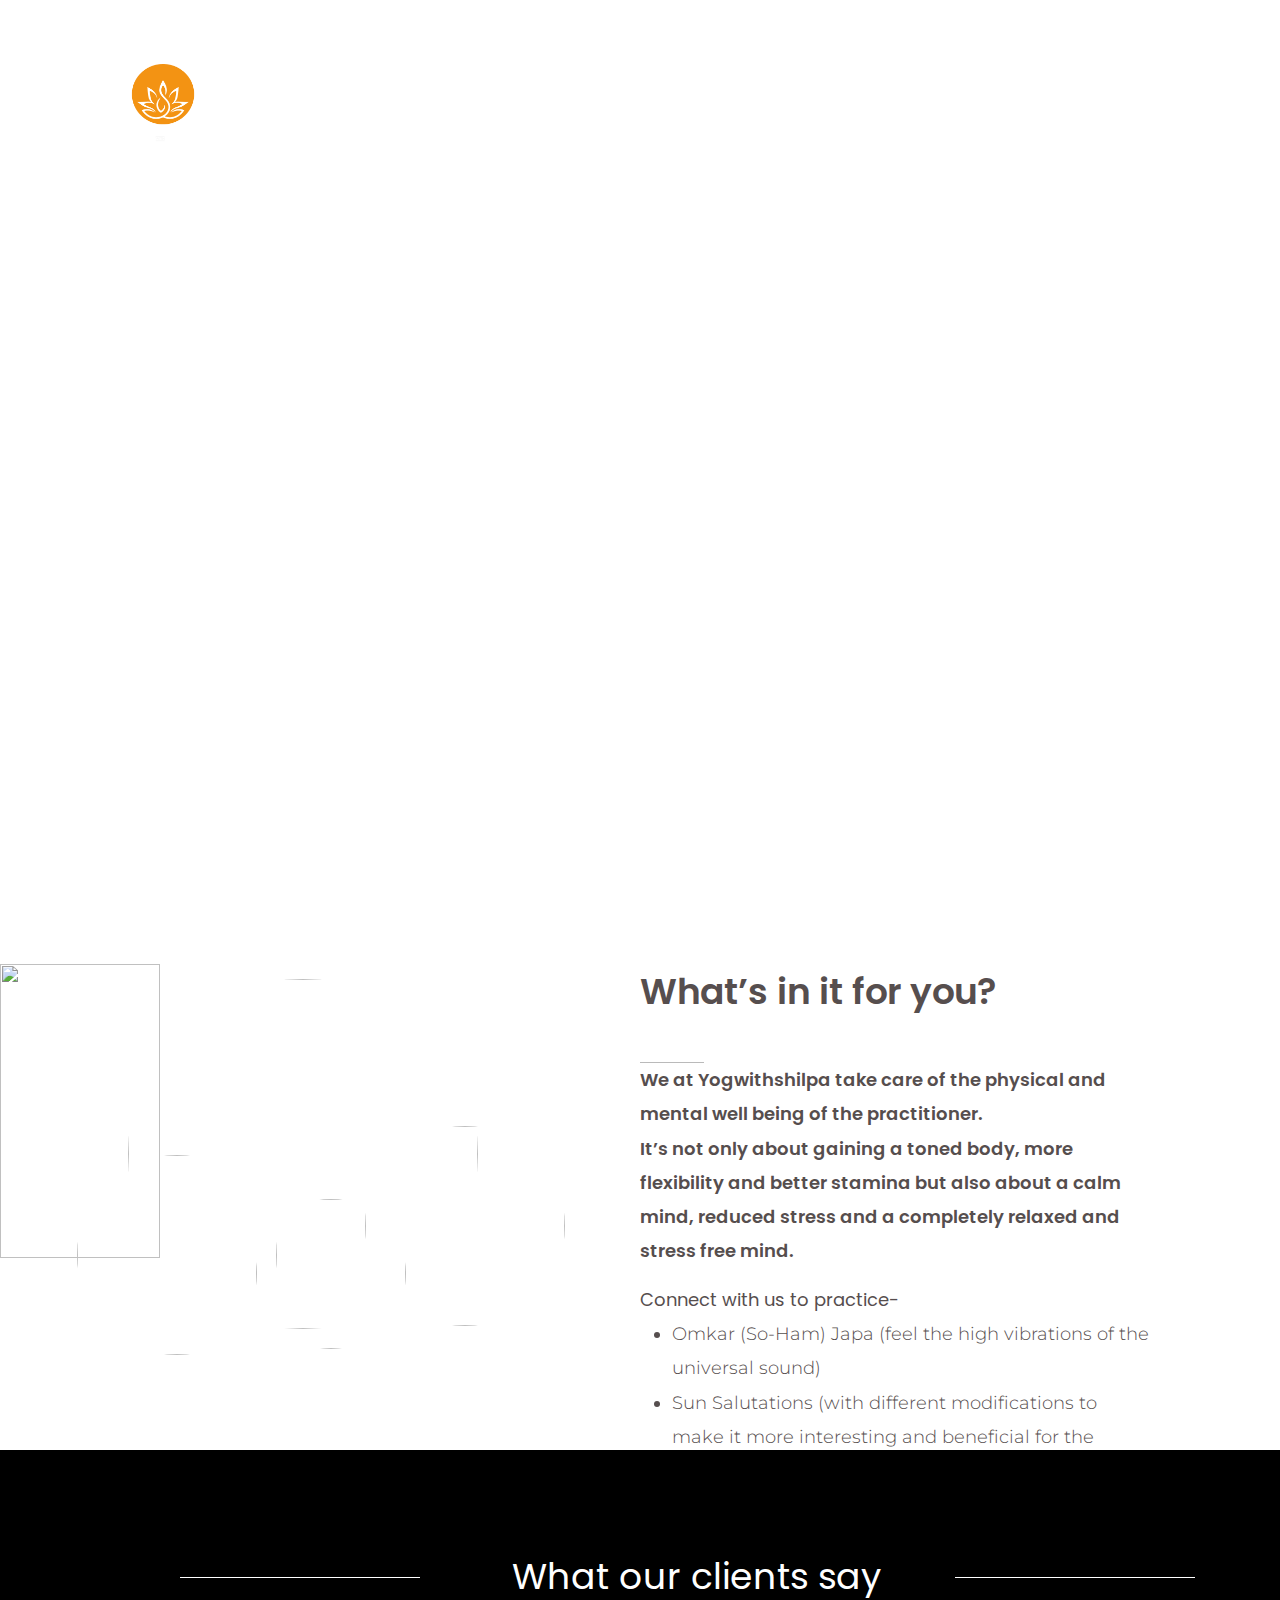
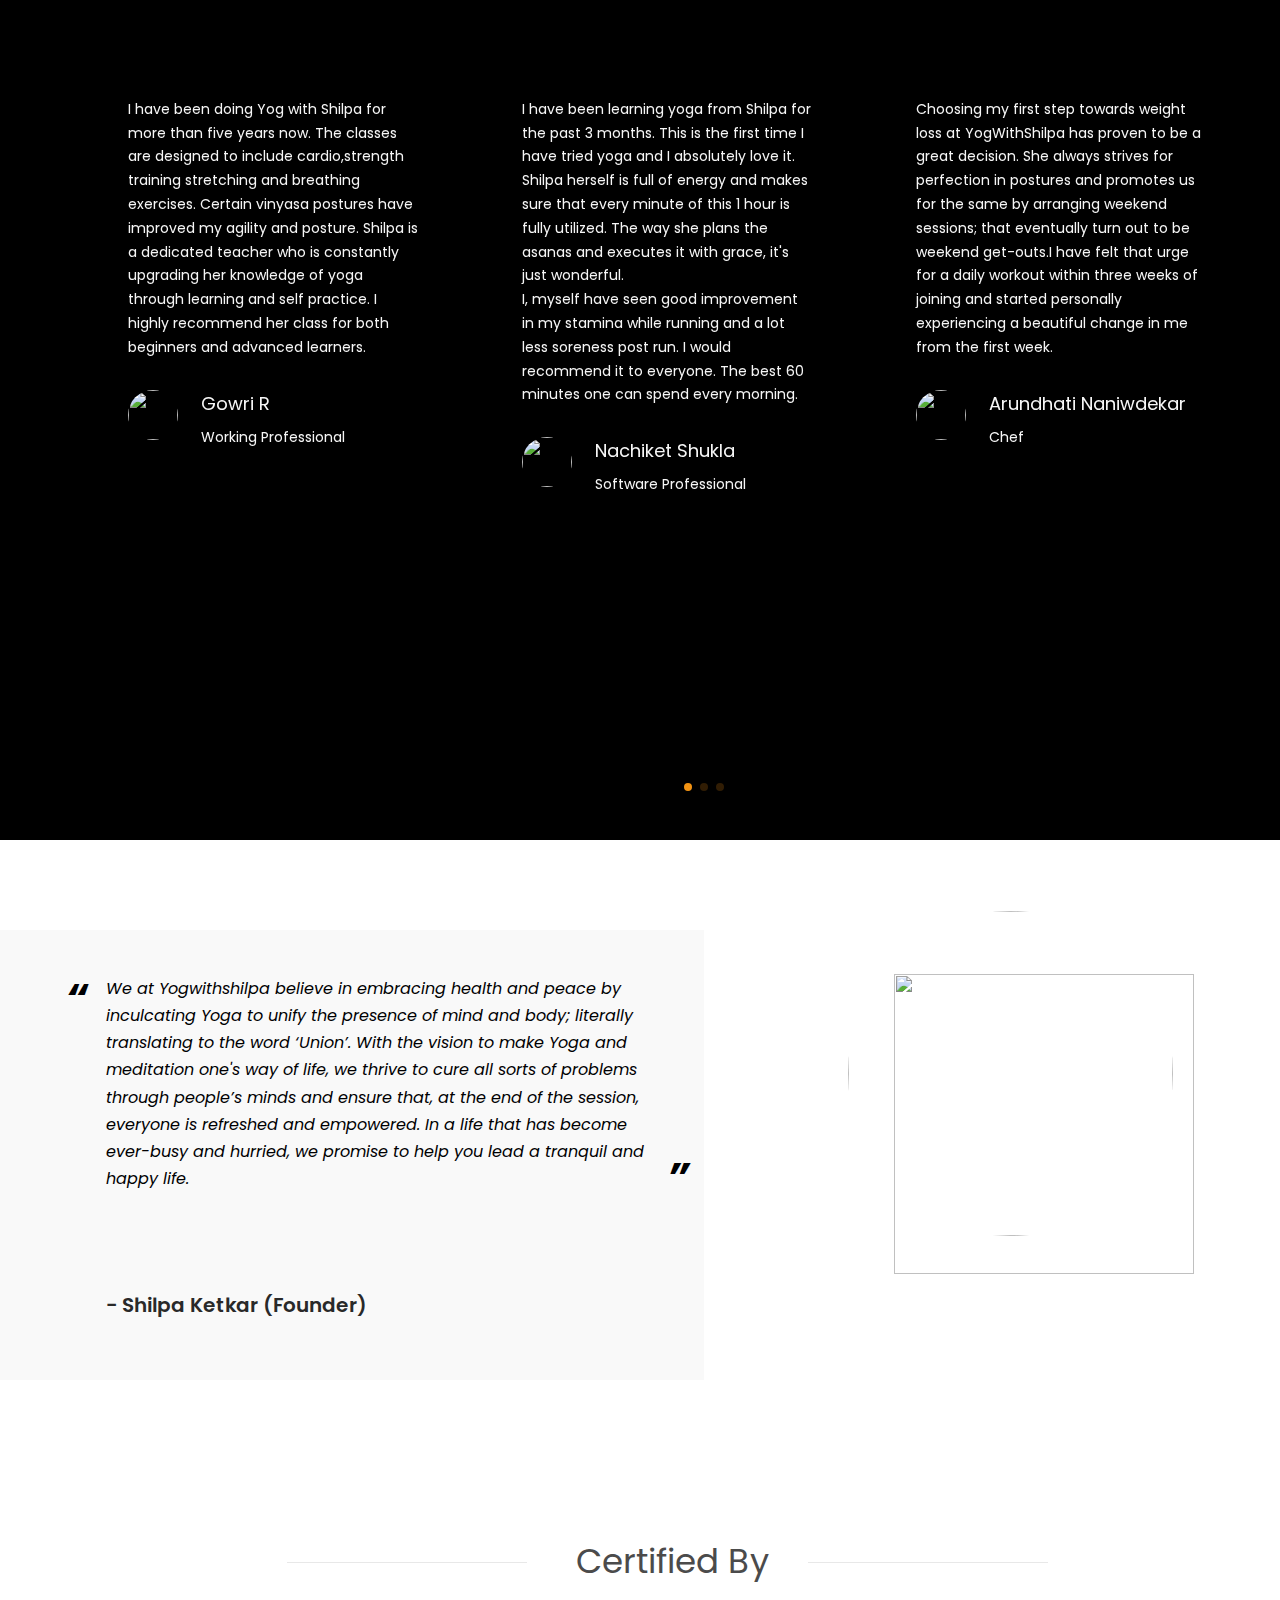
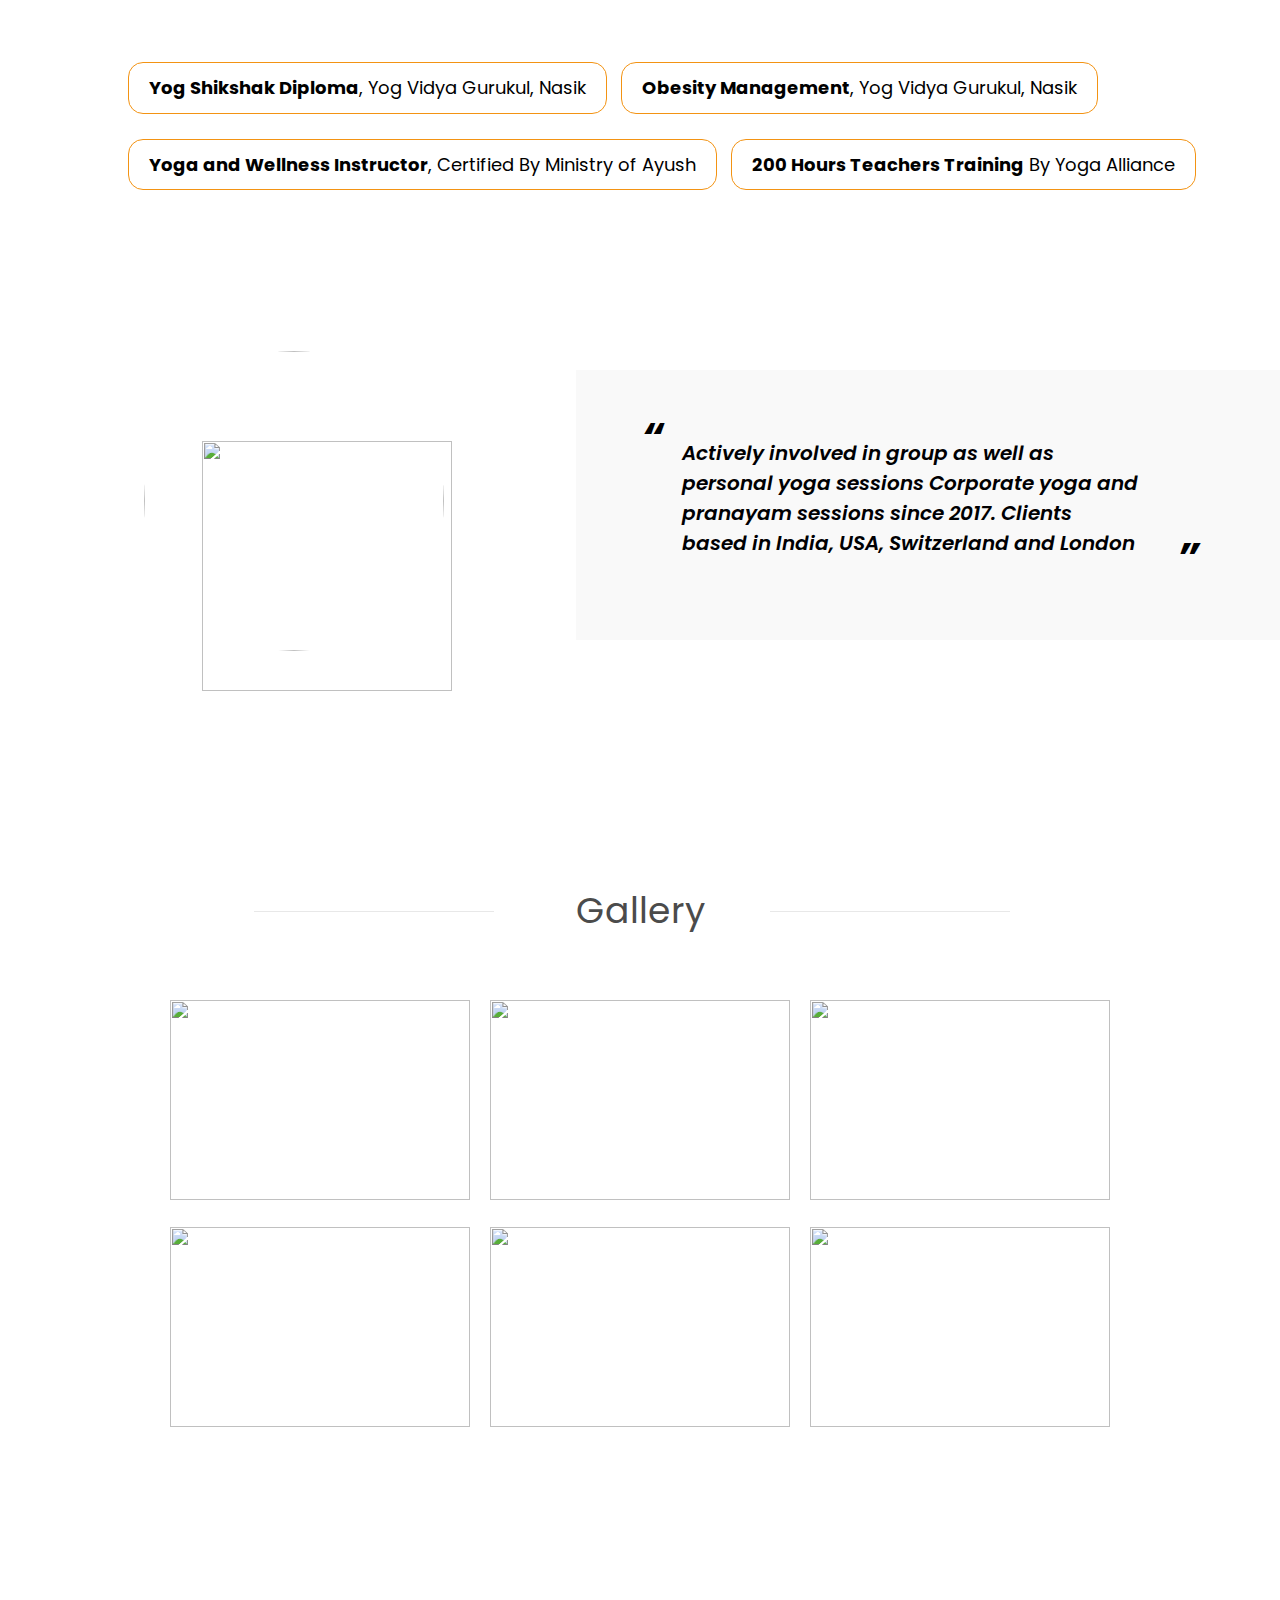
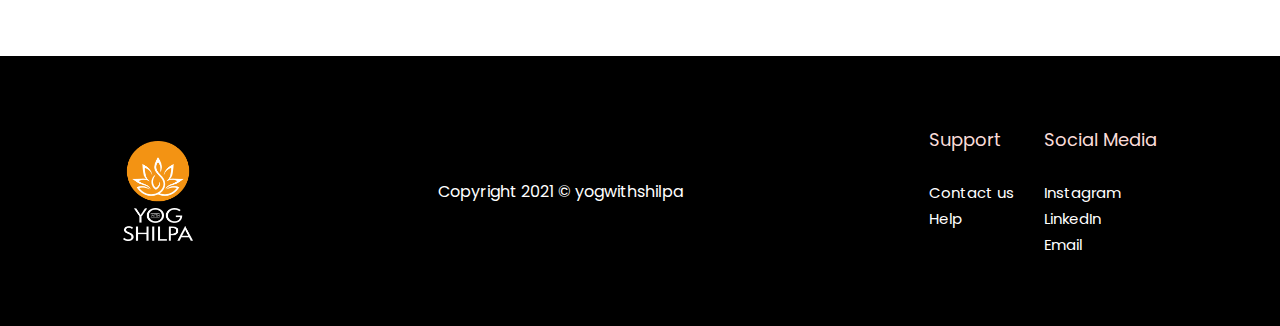
==== commit b7b0a1db: "title logo updated" ====
--- a/index.html
+++ b/index.html
@@ -6,7 +6,7 @@
 	<meta http-equiv="X-UA-Compatible" content="IE=edge">
 	<meta name="viewport" content="width=device-width, initial-scale=1.0">
 	<title>Yogwithshilpa</title>
-
+	<link rel="icon" href="images/title_logo.png">
 	<link rel="stylesheet" href="https://unicons.iconscout.com/release/v4.0.0/css/line.css">
 
 	<!-- Link Swiper's CSS -->
--- a/css/index.css
+++ b/css/index.css
@@ -663,17 +663,20 @@
     line-height: 1.7;
   }
 
-  .auntyinfo .auntyinfoleft h3{
+  .auntyinfo .auntyinfoleft h3 {
     top: 85%;
   }
 
-  .footer{
+  .footer {
     margin-top: 5%;
   }
-
-}
-
-@media screen and (max-width: 1362px) {
+}
+
+@media screen and (max-width: 1380px) {
+  .swiper-slide p {
+    font-size: 14px;
+  }
+
   .gallary .grid {
     grid-template-columns: repeat(auto-fill, minmax(300px, 300px));
   }
@@ -682,8 +685,18 @@
     height: 200px;
   }
 
-  .swiper-slide p {
-    font-size: 14px;
+  .certified .creds {
+    left: 15%;
+  }
+  .cred {
+    font-size: 18px;
+    line-height: 2.5;
+    padding: 5px 25px;
+    margin-right: 15px;
+  }
+
+  .footer {
+    margin-top: -5%;
   }
 }
 
@@ -696,11 +709,29 @@
     left: 33%;
   }
 
-  .auntyinfo .auntyinfoleft p{
+  .auntyinfo .auntyinfoleft p {
     font-size: 16px;
   }
-  .auntyinfo .auntyinfoleft h3{
+  .auntyinfo .auntyinfoleft h3 {
     top: 80%;
+  }
+
+  .extrainfo .extrainfoleft .extraimg {
+    width: 300px;
+    height: 300px;
+  }
+  .extrainfo .extrainfoleft .bigcircle {
+    width: 250px;
+    height: 250px;
+  }
+
+  .certified .creds {
+    left: 10%;
+  }
+  .cred {
+    line-height: 2.2;
+    padding: 5px 20px;
+    margin-right: 10px;
   }
 }
 
@@ -715,25 +746,60 @@
   .swiper-slide p {
     width: 85%;
   }
+
+  .extrainfo .extrainforight p {
+    font-size: 18px;
+  }
+
+  .cred {
+    font-size: 16px;
+  }
+}
+
+@media screen and (max-width: 1195px) {
+  .extrainfo .extrainfoleft .smallcircle {
+    top: 25%;
+    left: 20%;
+  }
+
+  .extrainfo .extrainfoleft .extraimg {
+    top: 10%;
+    left: 21%;
+  }
+  .extrainfo .extrainfoleft .bigcircle {
+    top: 30%;
+    left: 30%;
+  }
+
+  .certified .creds {
+    left: 10%;
+  }
+
+  .gallary .grid {
+    grid-template-columns: repeat(auto-fill, minmax(250px, 250px));
+  }
+  .gallary .grid img {
+    width: 250px;
+    height: 200px;
+  }
 }
 
 @media screen and (max-width: 1175px) {
-
-  .client .info{
+  .client .info {
     top: 8%;
     left: 35%;
   }
-  .client .info::before{
+  .client .info::before {
     width: 180px;
     left: -70%;
   }
-  .client .info::after{
+  .client .info::after {
     width: 180px;
   }
-  .swiper{
+  .swiper {
     left: 8%;
     top: 20%;
-  }  
+  }
   .swiper-horizontal > .swiper-pagination-bullets {
     bottom: -1%;
   }
@@ -741,7 +807,7 @@
   .auntyinfo .auntyinforight .smallcircle {
     top: 23%;
     left: 23%;
-  }  
+  }
   .auntyinfo .auntyinforight .auntyimg {
     width: 300px;
     height: 300px;
@@ -755,13 +821,16 @@
     left: 35%;
   }
 
-
-  .gallary .grid {
-    grid-template-columns: repeat(auto-fill, minmax(250px, 250px));
-  }
-  .gallary .grid img {
-    width: 250px;
-    height: 200px;
+  .certified .creds {
+    left: 8%;
+  }
+
+  .gallary .title::before {
+    width: 180px;
+    left: -180%;
+  }
+  .gallary .title::after {
+    width: 180px;
   }
 }
 
@@ -769,37 +838,50 @@
   .swiper-slide p {
     width: 90%;
   }
-  
-  .auntyinfo .auntyinfoleft p{
+
+  .auntyinfo .auntyinfoleft p {
     font-size: 15px;
   }
-  .auntyinfo .auntyinfoleft h3{
+  .auntyinfo .auntyinfoleft h3 {
     font-size: 18px;
   }
 
+  .cred {
+    font-size: 14px;
+    line-height: 2.2;
+    padding: 5px 20px;
+  }
+
+  .gallary .grid {
+    grid-template-columns: repeat(auto-fill, minmax(225px, 225px));
+  }
+  .gallary .grid img {
+    width: 225px;
+    height: 200px;
+  }
 }
 
 @media screen and (max-width: 999px) {
-  .bannertext{
+  .bannertext {
     left: 28%;
   }
-  .bannerdescription{
+  .bannerdescription {
     width: 40%;
     left: 30%;
   }
 
-  .client{
+  .client {
     height: 120vh;
   }
-  .client .info{
+  .client .info {
     left: 32%;
     font-size: 32px;
   }
 
-  .swiper-slide .userinfo h2{
+  .swiper-slide .userinfo h2 {
     font-size: 16px;
   }
-  .swiper-slide .userinfo h3{
+  .swiper-slide .userinfo h3 {
     font-size: 13px;
   }
   .swiper-slide .user img {
@@ -811,32 +893,81 @@
     top: 20px;
   }
 
-  .auntyinfo .auntyinfoleft h3{
+  .certified {
+    height: 80vh;
+    margin-top: 2%;
+  }
+  .certified .info {
+    font-size: 32px;
+    left: 40%;
+  }
+  .certified .info::before {
+    width: 200px;
+    left: -130%;
+  }
+  .certified .info::after {
+    width: 200px;
+    left: 120%;
+  }
+  .certified .creds {
+    width: 60%;
+    top: 30%;
+    margin-left: 18%;
+  }
+  .certified .creds br {
+    display: none;
+  }
+  .cred {
+    width: 480px;
+    height: 50px;
+    text-align: center;
+    margin-top: 5%;
+  }
+
+  .auntyinfo .auntyinfoleft h3 {
     top: 85%;
   }
   .auntyinfo .auntyinforight .smallcircle {
     top: 25%;
     left: 24%;
   }
-  
   .auntyinfo .auntyinforight .auntyimg {
     width: 280px;
     height: 280px;
     top: 10%;
     left: 25%;
   }
-  
   .auntyinfo .auntyinforight .bigcircle {
     width: 240px;
     height: 240px;
     top: 24%;
     left: 33%;
   }
-  
+
+  .extrainfo .extrainfoleft .smallcircle {
+    top: 25%;
+    left: 15%;
+  }
+  .extrainfo .extrainfoleft .extraimg {
+    width: 275px;
+    height: 275px;
+    top: 10%;
+    left: 16%;
+  }
+  .extrainfo .extrainfoleft .bigcircle {
+    width: 225px;
+    height: 225px;
+    top: 25%;
+    left: 30%;
+  }
+  .extrainfo .extrainforight p {
+    font-size: 16px;
+  }
+
   .footer {
-    margin-top: 20%;
-  }
-  .footer .text{
+    margin-top: -5%;
+  }
+  .footer .text {
     font-size: 16px;
   }
   .footer-subhead {
@@ -847,8 +978,13 @@
   }
 }
 
+@media screen and (max-width: 911px) {
+  .footer {
+    margin-top: 15%;
+  }
+}
+
 @media screen and (max-width: 890px) {
-  
   .client .info::before {
     width: 150px;
     height: 1px;
@@ -861,43 +997,51 @@
     top: 50%;
   }
 
-  .auntyinfo .auntyinfoleft{
+  .auntyinfo .auntyinfoleft {
     height: 60vh;
   }
-  .auntyinfo .auntyinforight{
+  .auntyinfo .auntyinforight {
     height: 60vh;
   }
+
+  .extrainfo .extrainforight {
+    height: 35vh;
+  }
+
+  .footer {
+    margin-top: 20%;
+  }
 }
 
 @media screen and (max-width: 860px) {
-  .bannertext{
+  .bannertext {
     left: 25%;
   }
 
-  .client{
+  .client {
     height: 130vh;
   }
-  .client .info::before{
+  .client .info::before {
     width: 120px;
     left: -50%;
   }
-  .client .info::after{
+  .client .info::after {
     width: 120px;
     left: 110%;
   }
-  
+
   .auntyinfo .auntyinforight .smallcircle {
     top: 25%;
     left: 20%;
   }
-  
+
   .auntyinfo .auntyinforight .auntyimg {
     width: 260px;
     height: 260px;
     top: 10%;
     left: 21%;
   }
-  
+
   .auntyinfo .auntyinforight .bigcircle {
     width: 230px;
     height: 230px;
@@ -907,20 +1051,20 @@
 }
 
 @media screen and (max-width: 790px) {
-  .client{
+  .client {
     height: 140vh;
   }
-  .swiper{
+  .swiper {
     height: 75%;
   }
 
-  .auntyinfo .auntyinfoleft p{
+  .auntyinfo .auntyinfoleft p {
     font-size: 14px;
   }
   .auntyinfo .auntyinforight .smallcircle {
     top: 30%;
     left: 10%;
-  } 
+  }
   .auntyinfo .auntyinforight .auntyimg {
     width: 250px;
     height: 250px;
@@ -933,33 +1077,49 @@
     top: 35%;
     left: 30%;
   }
+
+  .extrainfo .extrainfoleft .smallcircle {
+    top: 25%;
+    left: 10%;
+  }
+  .extrainfo .extrainfoleft .extraimg {
+    width: 225px;
+    height: 225px;
+    top: 15%;
+    left: 15%;
+  }
+  .extrainfo .extrainfoleft .bigcircle {
+    width: 175px;
+    height: 175px;
+    top: 30%;
+    left: 30%;
+  }
 }
 
 @media screen and (max-width: 768px) {
-
-  .bannertext{
+  .bannertext {
     font-size: 32px;
     left: 25%;
   }
-  .bannerdescription{
+  .bannerdescription {
     width: 50%;
     left: 27%;
   }
 
-  .client{
+  .client {
     height: 80vh;
   }
-  .client .info{
+  .client .info {
     font-size: 28px;
   }
-  .client .info::before{
+  .client .info::before {
     width: 100px;
     left: -50%;
   }
-  .client .info::after{
+  .client .info::after {
     width: 100px;
   }
-  .swiper{
+  .swiper {
     top: 25%;
     height: 70%;
   }
@@ -973,10 +1133,26 @@
     left: 10%;
   }
 
+  .certified .info::before {
+    width: 160px;
+    left: -110%;
+  }
+  .certified .info::after {
+    width: 160px;
+    left: 120%;
+  }
+  .certified .creds {
+    margin-left: 12%;
+  }
+
+  .gallary .title {
+    left: 40%;
+  }
+
   .footer {
     margin-top: 22%;
   }
-  .footer .text{
+  .footer .text {
     font-size: 14px;
   }
   .footer-subhead {
@@ -987,7 +1163,6 @@
     font-size: 12px;
   }
 }
-
 
 @media screen and (max-width: 685px) {
   li,
@@ -1001,21 +1176,21 @@
   .nav__social a {
     font-size: 18px;
     padding: 0 10px;
-  }  
-  .bannertext{
+  }
+  .bannertext {
     left: 20%;
   }
 
-  .auntyinfo{
+  .auntyinfo {
     flex-direction: column-reverse;
   }
-  .auntyinfo .auntyinfoleft{
+  .auntyinfo .auntyinfoleft {
     width: 80%;
   }
-  .auntyinfo .auntyinfoleft p{
+  .auntyinfo .auntyinfoleft p {
     font-size: 16px;
   }
-  .auntyinfo .auntyinforight{
+  .auntyinfo .auntyinforight {
     height: 50vh;
     margin-left: 25%;
   }
@@ -1036,40 +1211,165 @@
     left: 35%;
   }
 
+  .certified .info {
+    font-size: 28px;
+    left: 35%;
+  }
+  .certified .info::before {
+    left: -120%;
+  }
+  .certified .creds {
+    margin-left: 5%;
+  }
+
+  .gallary .title::before {
+    width: 150px;
+    left: -140%;
+  }
+  .gallary .title::after {
+    width: 150px;
+    left: 120%;
+  }
 
   .footer {
     margin-top: 25%;
-  }  
+  }
 }
 
 @media screen and (max-width: 630px) {
-  .client .info{
+  .client .info {
     font-size: 24px;
     left: 28%;
   }
-  .client .info::before{
+  .client .info::before {
     width: 80px;
     left: -45%;
   }
-  .client .info::after{
+  .client .info::after {
     width: 80px;
   }
-
-  .auntyinfo .auntyinfoleft p{
+  .swiper-slide .userinfo {
+    left: 15%;
+  }
+
+  .auntyinfo .auntyinfoleft p {
     font-size: 15px;
   }
-
-  .footer {
-    margin-top: 30%;
-  }  
+  .auntyinfo .auntyinfoleft h3 {
+    top: 90%;
+  }
+
+  .extrainfo {
+    flex-direction: column;
+  }
+  .extrainfo .extrainfoleft {
+    margin-left: 25%;
+  }
+  .extrainfo .extrainfoleft .smallcircle {
+    top: 20%;
+    left: 10%;
+  }
+  .extrainfo .extrainfoleft .extraimg {
+    width: 250px;
+    height: 250px;
+    top: 15%;
+    left: 15%;
+  }
+  .extrainfo .extrainfoleft .bigcircle {
+    width: 200px;
+    height: 200px;
+    top: 35%;
+    left: 35%;
+  }
+  .extrainfo .extrainforight {
+    width: 80%;
+    margin-left: 20%;
+  }
+  .extrainfo .extrainforight p {
+    font-size: 15px;
+    top: 15%;
+  }
+  .extrainfo .extrainforight p::after {
+    right: -50px;
+  }
+
+  .certified .info::before {
+    width: 120px;
+    left: -100%;
+  }
+  .certified .info::after {
+    width: 120px;
+  }
+  .cred {
+    width: 400px;
+    height: 40px;
+    font-size: 12px;
+    line-height: 2;
+    padding: 5px 15px;
+    margin-right: 5px;
+  }
+
+  .gallary .grid {
+    grid-template-columns: repeat(auto-fill, minmax(200px, 200px));
+  }
+  .gallary .grid img {
+    width: 200px;
+    height: 180px;
+  }
 }
 
 @media screen and (max-width: 560px) {
-  .bannertext{
+  .bannertext {
     left: 18%;
   }
-
-  .footer .text{
+  .nav__links li {
+    padding: 5px 80px;
+  }
+
+  .client {
+    height: 90vh;
+  }
+  .swiper {
+    top: 20%;
+  }
+
+  .auntyinfo .auntyinfoleft p {
+    font-size: 14px;
+  }
+  .auntyinfo .auntyinfoleft h3 {
+    font-size: 16px;
+  }
+  .auntyinfo .auntyinforight {
+    margin-left: 20%;
+  }
+
+  .extrainfo .extrainfoleft {
+    margin-left: 20%;
+  }
+
+  .certified .info {
+    font-size: 24px;
+  }
+  .certified .creds {
+    margin-left: 3%;
+  }
+
+  .gallary .title {
+    font-size: 32px;
+    left: 35%;
+  }
+  .gallary .title::before {
+    left: -150%;
+  }
+  .gallary .grid {
+    grid-template-columns: repeat(auto-fill, minmax(180px, 180px));
+  }
+  .gallary .grid img {
+    width: 180px;
+    height: 150px;
+  }
+
+  .footer .text {
     font-size: 12px;
     text-align: center;
   }
@@ -1078,12 +1378,6 @@
   }
   .footer-col-ele {
     font-size: 10px;
-  }
-}
-
-@media screen and (max-width: 528px) {
-  .nav__links li {
-    padding: 5px 80px;
   }
 }
 
@@ -1095,26 +1389,108 @@
     padding: 0 5px;
   }
 
-  .bannertext{
+  .bannertext {
     font-size: 28px;
     left: 18%;
   }
-  .bannerdescription{
+  .bannerdescription {
     top: 50%;
   }
 
-  .footer .logo{
+  .client {
+    height: 100vh;
+  }
+  .client .info {
+    font-size: 20px;
+    left: 25%;
+  }
+  .client .info::before {
+    width: 60px;
+    left: -40%;
+  }
+  .client .info::after {
+    width: 60px;
+  }
+  .swiper-slide .userinfo {
+    left: 20%;
+  }
+
+  .auntyinfo .auntyinfoleft {
+    width: 90%;
+    height: 65vh;
+  }
+
+  .certified {
+    height: 70vh;
+  }
+  .certified .info::before {
+    width: 80px;
+    left: -80%;
+  }
+  .certified .info::after {
+    width: 80px;
+  }
+  .certified .creds {
+    margin-left: 0;
+  }
+
+  .gallary .title::before {
+    width: 150px;
+  }
+
+  .gallary .grid {
+    grid-template-columns: repeat(auto-fill, minmax(150px, 150px));
+  }
+  .gallary .grid img {
+    width: 150px;
+    height: 120px;
+  }
+
+  .footer {
+    margin-top: 0;
+  }
+  .footer .logo {
     width: 50px;
     height: 80px;
   }
-  .footer .text{
+  .footer .text {
     font-size: 10px;
   }
 }
 
 @media screen and (max-width: 450px) {
-  .bannertext{
+  .bannertext {
     left: 12%;
+  }
+
+  .auntyinfo .auntyinforight {
+    margin-left: 15%;
+  }
+
+  .extrainfo .extrainfoleft {
+    margin-left: 15%;
+  }
+
+  .certified .creds {
+    margin-left: 5%;
+  }
+  .cred {
+    width: 300px;
+    height: 60px;
+  }
+
+  .gallary {
+    height: 70vh;
+  }
+  .gallary .title {
+    font-size: 28px;
+  }
+  .gallary .title::before {
+    width: 120px;
+    left: -140%;
+  }
+  .gallary .title::after {
+    width: 120px;
   }
 }
 
@@ -1122,41 +1498,621 @@
   .nav__links li {
     padding: 5px 40px;
   }
-  .bannertext{
+  .bannertext {
     font-size: 24px;
   }
 
-  .footer{
-    margin-top: 40%;
+  .client .info {
+    left: 22%;
+  }
+  .client .info::before {
+    width: 40px;
+    left: -30%;
+  }
+  .client .info::after {
+    width: 40px;
+  }
+
+  .auntyinfo .auntyinfoleft h3 {
+    top: 85%;
+  }
+
+  .certified .info {
+    font-size: 22px;
+  }
+  .certified .info::before {
+    width: 60px;
+    left: -60%;
+  }
+  .certified .info::after {
+    width: 60px;
+  }
+  .certified .creds {
+    margin-left: 2%;
+  }
+
+  .gallary .title {
+    font-size: 24px;
+    left: 40%;
+  }
+  .gallary .title::before {
+    width: 100px;
+  }
+  .gallary .title::after {
+    width: 100px;
+  }
+  .gallary .grid {
+    grid-template-columns: repeat(auto-fill, minmax(120px, 120px));
+  }
+  .gallary .grid img {
+    width: 120px;
+    height: 100px;
   }
 }
 
 @media screen and (max-width: 380px) {
-  .footer{
+  .client {
+    height: 110vh;
+  }
+
+  .auntyinfo .auntyinforight {
+    margin-left: 10%;
+  }
+
+  .extrainfo .extrainfoleft {
+    margin-left: 10%;
+  }
+
+  .gallary {
+    height: 50vh;
+  }
+  .gallary .title::before {
+    width: 80px;
+  }
+  .gallary .title::after {
+    width: 80px;
+  }
+
+  .footer {
     margin-top: 55%;
   }
 }
-
-
 
 /* Temp */
 @media screen and (max-width: 999px) {
-  .whats {
+  /* .whats {
     display: none;
-  }
-
-  .certified {
-    display: none;
-  }
-
-  .extrainfo {
-    display: none;
-  }
-
-  .gallary {
-    display: none;
-  }
-
-}
-
-/* Temp End */+  } */
+
+  .whatsleft {
+    width: 100% !important;
+    margin-left: -20% !important;
+  }
+  .whatsleft .title {
+    margin-left: -15%;
+  }
+  .whatsleft {
+    height: 300vw !important;
+  }
+
+  .whats .whatsleft .text {
+    top: 5%;
+  }
+
+  .whats .whatsleft .connect {
+    top: 8%;
+  }
+
+  .whatsleft .text p {
+    font-size: 15px !important;
+    top: 5%;
+  }
+  .whatsleft .connect ul li {
+    font-size: 15px !important;
+  }
+  .whats .whatsleft .title h2::after {
+    bottom: -20%;
+  }
+}
+
+@media screen and (min-width: 700px) {
+  .whatsleft .title {
+    margin-left: 0;
+  }
+}
+
+@media screen and (max-width: 380px) {
+  .whatsleft {
+    height: 350vw !important;
+  }
+  .image-2,
+  .image-3,
+  .image-4,
+  .image-5 {
+    top: 85% !important;
+    left: 40% !important;
+  }
+  .image-2 {
+    height: 120px !important;
+    width: 120px !important;
+    left: 80% !important;
+  }
+  .image-3 {
+    height: 70px !important;
+    width: 70px !important;
+    top: 93% !important;
+    left: 140% !important;
+  }
+  .image-4 {
+    height: 50px !important;
+    width: 50px !important;
+    top: 95% !important;
+    left: 100% !important;
+  }
+  .image-5 {
+    height: 70px !important;
+    width: 70px !important;
+    top: 91% !important;
+    left: 40% !important;
+  }
+}
+
+@media screen and (min-width: 380px) and (max-width: 400px) {
+  .whatsleft {
+    height: 350vw !important;
+  }
+  .image-2,
+  .image-3,
+  .image-4,
+  .image-5 {
+    top: 80% !important;
+    left: 40% !important;
+  }
+  .image-2 {
+    height: 120px !important;
+    width: 120px !important;
+    left: 80% !important;
+  }
+  .image-3 {
+    height: 70px !important;
+    width: 70px !important;
+    top: 87% !important;
+    left: 140% !important;
+  }
+  .image-4 {
+    height: 50px !important;
+    width: 50px !important;
+    top: 90% !important;
+    left: 100% !important;
+  }
+  .image-5 {
+    height: 70px !important;
+    width: 70px !important;
+    top: 87% !important;
+    left: 40% !important;
+  }
+}
+
+@media screen and (min-width: 400px) and (max-width: 420px) {
+  .whatsleft {
+    height: 300vw !important;
+  }
+  .image-2,
+  .image-3,
+  .image-4,
+  .image-5 {
+    top: 85% !important;
+    left: 40% !important;
+    position: relative;
+  }
+  .image-2 {
+    height: 120px !important;
+    width: 120px !important;
+    left: 80% !important;
+  }
+  .image-3 {
+    height: 70px !important;
+    width: 70px !important;
+    top: 93% !important;
+    left: 140% !important;
+  }
+  .image-4 {
+    height: 50px !important;
+    width: 50px !important;
+    top: 95% !important;
+    left: 100% !important;
+  }
+  .image-5 {
+    height: 70px !important;
+    width: 70px !important;
+    top: 93% !important;
+    left: 40% !important;
+  }
+}
+
+@media screen and (min-width: 420px) and (max-width: 445px) {
+  .whatsleft {
+    height: 280vw !important;
+  }
+  .image-2,
+  .image-3,
+  .image-4,
+  .image-5 {
+    top: 80% !important;
+    left: 40% !important;
+    position: relative;
+  }
+  .image-2 {
+    height: 120px !important;
+    width: 120px !important;
+    left: 80% !important;
+  }
+  .image-3 {
+    height: 70px !important;
+    width: 70px !important;
+    top: 88% !important;
+    left: 140% !important;
+  }
+  .image-4 {
+    height: 50px !important;
+    width: 50px !important;
+    top: 93% !important;
+    left: 100% !important;
+  }
+  .image-5 {
+    height: 70px !important;
+    width: 70px !important;
+    top: 88% !important;
+    left: 40% !important;
+  }
+}
+
+@media screen and (min-width: 445px) and (max-width: 460px) {
+  .whatsleft {
+    height: 280vw !important;
+  }
+  .image-2,
+  .image-3,
+  .image-4,
+  .image-5 {
+    top: 70% !important;
+    left: 40% !important;
+    position: relative;
+  }
+  .image-2 {
+    height: 120px !important;
+    width: 120px !important;
+    left: 80% !important;
+  }
+  .image-3 {
+    height: 70px !important;
+    width: 70px !important;
+    top: 76% !important;
+    left: 140% !important;
+  }
+  .image-4 {
+    height: 50px !important;
+    width: 50px !important;
+    top: 80% !important;
+    left: 100% !important;
+  }
+  .image-5 {
+    height: 70px !important;
+    width: 70px !important;
+    top: 76% !important;
+    left: 40% !important;
+  }
+}
+
+@media screen and (min-width: 460px) and (max-width: 700px) {
+  .whatsleft {
+    height: 240vw !important;
+  }
+  .image-2,
+  .image-3,
+  .image-4,
+  .image-5 {
+    top: 75% !important;
+    left: 40% !important;
+    position: relative;
+  }
+  .image-2 {
+    height: 180px !important;
+    width: 180px !important;
+    left: 80% !important;
+  }
+  .image-3 {
+    height: 100px !important;
+    width: 100px !important;
+    top: 90% !important;
+    left: 160% !important;
+  }
+  .image-4 {
+    height: 60px !important;
+    width: 60px !important;
+    top: 94% !important;
+    left: 120% !important;
+  }
+  .image-5 {
+    height: 100px !important;
+    width: 100px !important;
+    top: 90% !important;
+    left: 45% !important;
+  }
+}
+
+@media screen and (min-width: 520px) and (max-width: 550px) {
+  .whatsleft {
+    height: 200vw !important;
+  }
+  .image-2,
+  .image-3,
+  .image-4,
+  .image-5 {
+    top: 75% !important;
+    left: 40% !important;
+    position: relative;
+  }
+  .image-2 {
+    height: 180px !important;
+    width: 180px !important;
+    left: 80% !important;
+  }
+  .image-3 {
+    height: 110px !important;
+    width: 110px !important;
+    top: 90% !important;
+    left: 160% !important;
+  }
+  .image-4 {
+    height: 70px !important;
+    width: 70px !important;
+    top: 94% !important;
+    left: 120% !important;
+  }
+  .image-5 {
+    height: 110px !important;
+    width: 110px !important;
+    top: 90% !important;
+    left: 45% !important;
+  }
+}
+
+@media screen and (min-width: 550px) and (max-width: 650px) {
+  .whatsleft {
+    height: 200vw !important;
+  }
+  .image-2,
+  .image-3,
+  .image-4,
+  .image-5 {
+    top: 130vw !important;
+    left: 40% !important;
+    position: relative;
+  }
+  .image-2 {
+    height: 40vw !important;
+    width: 40vw !important;
+    left: 80% !important;
+  }
+  .image-3 {
+    height: 30vw !important;
+    width: 30vw !important;
+    top: 160vw !important;
+    left: 160% !important;
+  }
+  .image-4 {
+    height: 15vw !important;
+    width: 15vw !important;
+    top: 170vw !important;
+    left: 120% !important;
+  }
+  .image-5 {
+    height: 30vw !important;
+    width: 30vw !important;
+    top: 160vw !important;
+    left: 30% !important;
+  }
+}
+@media screen and (min-width: 650px) and (max-width: 700px) {
+  .whatsleft {
+    height: 160vw !important;
+  }
+  .image-2,
+  .image-3,
+  .image-4,
+  .image-5 {
+    top: 100vw !important;
+    left: 40% !important;
+    position: relative;
+  }
+  .image-2 {
+    height: 40vw !important;
+    width: 40vw !important;
+    left: 80% !important;
+  }
+  .image-3 {
+    height: 30vw !important;
+    width: 30vw !important;
+    top: 129vw !important;
+    left: 160% !important;
+  }
+  .image-4 {
+    height: 15vw !important;
+    width: 15vw !important;
+    top: 150vw !important;
+    left: 120% !important;
+  }
+  .image-5 {
+    height: 30vw !important;
+    width: 30vw !important;
+    top: 129vw !important;
+    left: 30% !important;
+  }
+}
+@media screen and (min-width: 700px) and (max-width: 810px) {
+  .whatsleft {
+    height: 150vw !important;
+  }
+  .image-2,
+  .image-3,
+  .image-4,
+  .image-5 {
+    top: 90vw !important;
+    left: 40% !important;
+    position: relative;
+  }
+  .image-2 {
+    height: 40vw !important;
+    width: 40vw !important;
+    left: 80% !important;
+  }
+  .image-3 {
+    height: 30vw !important;
+    width: 30vw !important;
+    top: 120vw !important;
+    left: 160% !important;
+  }
+  .image-4 {
+    height: 15vw !important;
+    width: 15vw !important;
+    top: 130vw !important;
+    left: 120% !important;
+  }
+  .image-5 {
+    height: 30vw !important;
+    width: 30vw !important;
+    top: 120vw !important;
+    left: 30% !important;
+  }
+}
+
+@media screen and (min-width: 810px) and (max-width: 900px) {
+  .whatsleft {
+    height: 140vw !important;
+  }
+  .image-2,
+  .image-3,
+  .image-4,
+  .image-5 {
+    top: 80vw !important;
+    left: 40% !important;
+    position: relative;
+  }
+  .image-2 {
+    height: 40vw !important;
+    width: 40vw !important;
+    left: 80% !important;
+  }
+  .image-3 {
+    height: 30vw !important;
+    width: 30vw !important;
+    top: 110vw !important;
+    left: 160% !important;
+  }
+  .image-4 {
+    height: 15vw !important;
+    width: 15vw !important;
+    top: 120vw !important;
+    left: 120% !important;
+  }
+  .image-5 {
+    height: 30vw !important;
+    width: 30vw !important;
+    top: 110vw !important;
+    left: 30% !important;
+  }
+}
+
+@media screen and (min-width: 900px) and (max-width: 1000px) {
+  .whatsleft {
+    height: 130vw !important;
+  }
+  .image-2,
+  .image-3,
+  .image-4,
+  .image-5 {
+    top: 70vw !important;
+    left: 40% !important;
+    position: relative;
+  }
+  .image-2 {
+    height: 40vw !important;
+    width: 40vw !important;
+    left: 80% !important;
+  }
+  .image-3 {
+    height: 30vw !important;
+    width: 30vw !important;
+    top: 100vw !important;
+    left: 160% !important;
+  }
+  .image-4 {
+    height: 15vw !important;
+    width: 15vw !important;
+    top: 110vw !important;
+    left: 120% !important;
+  }
+  .image-5 {
+    height: 30vw !important;
+    width: 30vw !important;
+    top: 100vw !important;
+    left: 30% !important;
+  }
+}
+
+@media screen and (min-width: 1000px) and (max-width: 1050px) {
+  .whatsleft {
+    height: 90vw !important;
+  }
+
+  .whats .whatsright .image-2 {
+    height: 250px;
+    width: 250px;
+  }
+
+  .whats .whatsright .image-3 {
+    height: 120px;
+    width: 120px;
+  }
+
+  .whats .whatsright .image-3 {
+    top: 35% !important;
+    size: 50%;
+    left: 35% !important;
+  }
+  .whats .whatsright .image-4 {
+    top: 30% !important;
+    left: 60%;
+  }
+  .whats .whatsright .image-5 {
+    top: 30% !important;
+    left: 5% !important;
+  }
+
+  .image-2 {
+    height: 25vw !important;
+    width: 25vw !important;
+    /* left: 80% !important; */
+  }
+  .image-3 {
+    height: 12vw !important;
+    width: 12vw !important;
+    top: 100vw !important;
+    left: 40% !important;
+  }
+  .image-4 {
+    height: 15vw !important;
+    width: 15vw !important;
+    top: 100vw !important;
+    /* left: 120% !important; */
+  }
+  .image-5 {
+    height: 15vw !important;
+    width: 15vw !important;
+    top: 100vw !important;
+    /* left: 30% !important; */
+  }
+}
+
+/* Temp End */
